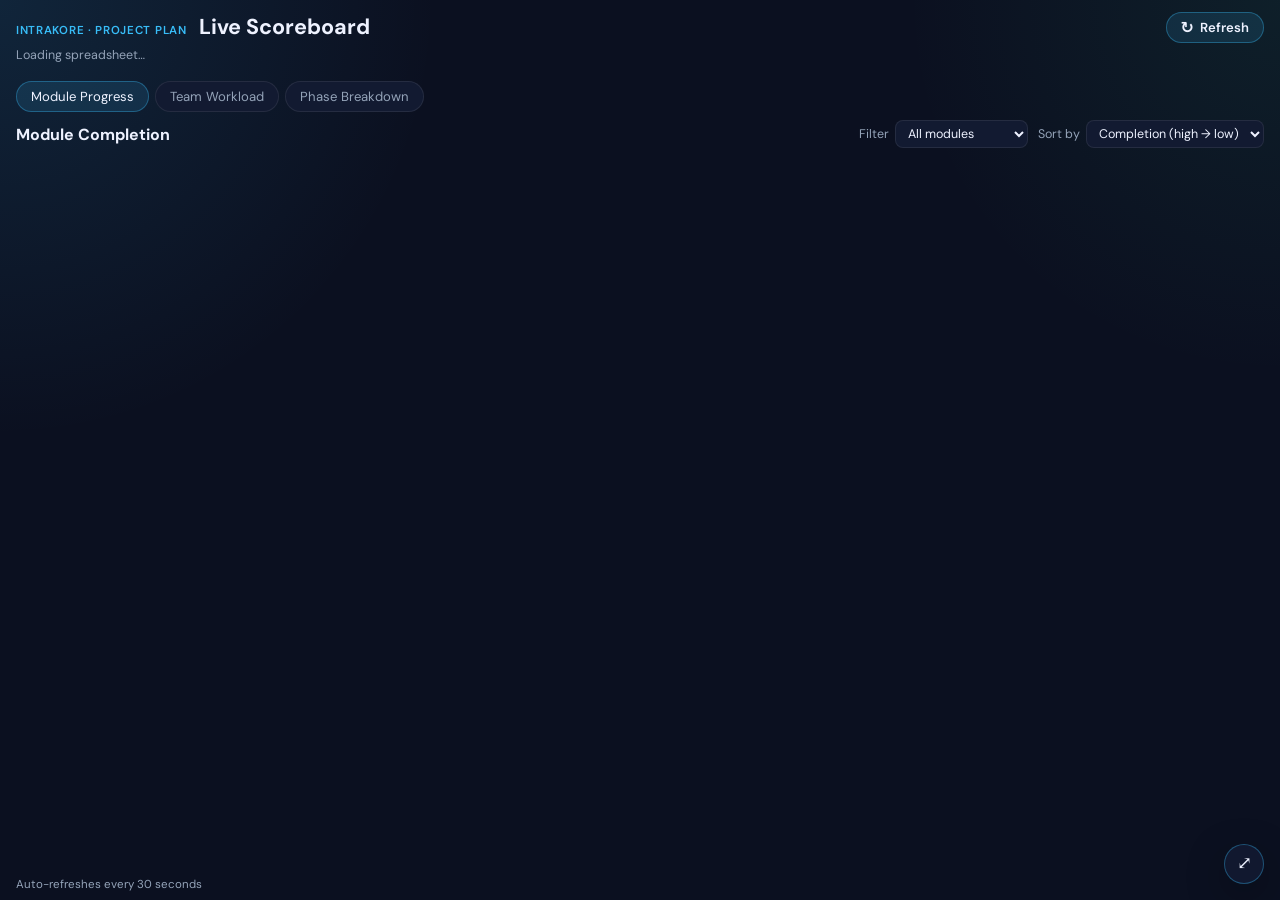
==== templates/index.html @ 29332d28 "Add TV layout tweaks and page resize control (75-175%). TV screens use 5-column grid with larger rea" ====
<!DOCTYPE html>
<html lang="en">
<head>
  <meta charset="UTF-8">
  <meta name="viewport" content="width=device-width, initial-scale=1.0">
  <title>Intrakore Project Scoreboard</title>
  <link rel="stylesheet" href="/static/style.css">
  <link rel="preconnect" href="https://fonts.googleapis.com">
  <link rel="preconnect" href="https://fonts.gstatic.com" crossorigin>
  <link href="https://fonts.googleapis.com/css2?family=DM+Sans:wght@400;500;600;700&family=JetBrains+Mono:wght@500;600&display=swap" rel="stylesheet">
</head>
<body>
  <div class="scale-viewport">
  <div class="page">
    <header class="hero">
      <div class="hero-top">
        <div class="hero-text">
          <p class="eyebrow">Intrakore · Project Plan</p>
          <h1>Live Scoreboard</h1>
        </div>
        <button class="refresh-btn" id="refresh-btn" type="button" aria-label="Refresh scoreboard">
          <span class="refresh-icon" id="refresh-icon">↻</span>
          Refresh
        </button>
      </div>
      <p class="subtitle" id="source-file">Loading spreadsheet…</p>
      <div class="hero-stats" id="hero-stats"></div>
    </header>

    <nav class="tabs">
      <button class="tab active" data-tab="modules">Module Progress</button>
      <button class="tab" data-tab="team">Team Workload</button>
      <button class="tab" data-tab="phases">Phase Breakdown</button>
    </nav>

    <main>
      <section class="panel active" id="panel-modules">
        <div class="panel-header panel-header-row">
          <h2>Module Completion</h2>
          <div class="panel-controls">
            <div class="sort-controls">
              <label for="module-filter">Filter</label>
              <select id="module-filter">
                <option value="all">All modules</option>
                <option value="priority">Priority (P1 &amp; P2)</option>
                <option value="completed">Completed</option>
                <option value="pending">Pending</option>
                <option value="ongoing">Ongoing</option>
                <option value="not-started">Not started</option>
              </select>
            </div>
            <div class="sort-controls">
              <label for="module-sort">Sort by</label>
              <select id="module-sort">
                <option value="completion">Completion (high → low)</option>
                <option value="priority">Priority (P1 → P2)</option>
                <option value="name">Name (A → Z)</option>
              </select>
            </div>
          </div>
        </div>
        <div class="module-grid" id="module-grid"></div>
      </section>

      <section class="panel" id="panel-team">
        <div class="panel-header">
          <h2>Team Allocation & Progress</h2>
          <p>Hours assigned and completion rate by team member</p>
        </div>
        <div class="team-summary" id="team-summary"></div>
        <div class="table-wrap">
          <table id="team-table">
            <thead></thead>
            <tbody></tbody>
          </table>
        </div>
      </section>

      <section class="panel" id="panel-phases">
        <div class="panel-header">
          <h2>Phase Totals & Progress</h2>
          <p>Work distribution and completion by delivery phase</p>
        </div>
        <div class="phase-cards" id="phase-cards"></div>
      </section>
    </main>

    <footer>
      <span id="updated-at">Auto-refreshes every 30 seconds</span>
    </footer>
  </div>
  </div>

  <div class="scale-control" id="scale-control">
    <button class="scale-toggle" id="scale-toggle" type="button" aria-label="Resize page" title="Resize page">
      <span aria-hidden="true">⤢</span>
    </button>
    <div class="scale-panel hidden" id="scale-panel">
      <label for="page-scale">Page size</label>
      <input type="range" id="page-scale" min="75" max="175" value="100" step="5">
      <span class="scale-value" id="scale-value">100%</span>
      <button class="scale-reset" id="scale-reset" type="button">Reset</button>
    </div>
  </div>

  <div class="modal-backdrop hidden" id="module-modal" aria-hidden="true">
    <div class="modal-dialog" role="dialog" aria-modal="true" aria-labelledby="modal-title">
      <button class="modal-close" id="modal-close" type="button" aria-label="Close">×</button>
      <div class="modal-header">
        <div>
          <p class="modal-eyebrow" id="modal-priority"></p>
          <h2 id="modal-title"></h2>
        </div>
        <div class="modal-summary">
          <span class="modal-summary-value" id="modal-pct"></span>
          <span class="modal-summary-label">Overall completion</span>
        </div>
      </div>
      <div class="modal-meta" id="modal-meta"></div>
      <div class="stage-grid" id="stage-grid"></div>
    </div>
  </div>

  <script>
    let scoreboardData = null;
    let moduleSort = "completion";
    let moduleFilter = "all";

    const pct = (value) => value == null ? "—" : `${Math.round(value * 100)}%`;
    const num = (value) => value == null ? "—" : Math.round(value).toLocaleString();

    const barClass = (value) => {
      if (value == null) return "bar-none";
      if (value >= 1) return "bar-complete";
      if (value >= 0.7) return "bar-high";
      if (value >= 0.4) return "bar-mid";
      if (value > 0) return "bar-low";
      return "bar-none";
    };

    const isCompleted = (mod) => mod.status === "completed" || (mod.pct_completed ?? 0) >= 1;

    function moduleMatchesFilter(mod) {
      const status = mod.status || "ongoing";
      if (moduleFilter === "all") return true;
      if (moduleFilter === "priority") return mod.priority === 1 || mod.priority === 2;
      if (moduleFilter === "completed") return isCompleted(mod);
      if (moduleFilter === "pending") return status === "ongoing" || status === "not-started";
      if (moduleFilter === "ongoing") return status === "ongoing";
      if (moduleFilter === "not-started") return status === "not-started";
      return true;
    }

    function filterModules(modules) {
      return modules.filter(moduleMatchesFilter);
    }

    function sortModules(modules) {
      const pinCompleted = moduleFilter === "all";
      const completed = pinCompleted ? modules.filter(isCompleted) : [];
      const rest = pinCompleted ? modules.filter((mod) => !isCompleted(mod)) : [...modules];
      if (moduleSort === "priority") {
        rest.sort((a, b) => {
          const pri = (a.priority ?? 99) - (b.priority ?? 99);
          if (pri !== 0) return pri;
          return (b.pct_completed ?? 0) - (a.pct_completed ?? 0);
        });
      } else if (moduleSort === "name") {
        rest.sort((a, b) => a.module.localeCompare(b.module));
      } else {
        rest.sort((a, b) => (b.pct_completed ?? 0) - (a.pct_completed ?? 0));
      }
      completed.sort((a, b) => (b.pct_completed ?? 0) - (a.pct_completed ?? 0));
      return [...completed, ...rest];
    }

    function renderHero(data) {
      const summary = data.summary || {};
      const source = data.source_url
        ? `<a href="${data.source_url}" target="_blank" rel="noopener">${data.source_file} · ${data.source_sheet || "Scorecard"}</a>`
        : `${data.source_file} · ${data.source_sheet || "Scorecard"}`;
      document.getElementById("source-file").innerHTML = source;
      const completedCount = data.modules.filter(isCompleted).length;
      const ongoingCount = data.modules.filter((mod) => mod.status === "ongoing").length;
      document.getElementById("hero-stats").innerHTML = `
        <article class="stat-card stat-primary">
          <span class="stat-label">Overall</span>
          <span class="stat-value">${pct(summary.pct_completed)}</span>
          <span class="stat-detail">${num(summary.completed_items)} / ${num(summary.total_items)} items</span>
        </article>
        <article class="stat-card stat-complete">
          <span class="stat-label">Completed</span>
          <span class="stat-value">${completedCount}</span>
          <span class="stat-detail">of ${data.modules.length} modules</span>
        </article>
        <article class="stat-card stat-ongoing">
          <span class="stat-label">Ongoing</span>
          <span class="stat-value">${ongoingCount}</span>
          <span class="stat-detail">in progress</span>
        </article>
        <article class="stat-card">
          <span class="stat-label">Team</span>
          <span class="stat-value">${data.team_members.length}</span>
          <span class="stat-detail">members</span>
        </article>
      `;
    }

    function renderModules(data) {
      const grid = document.getElementById("module-grid");
      const modules = sortModules(filterModules(data.modules));
      const labels = data.phase_labels || {};

      if (!modules.length) {
        grid.innerHTML = `<p class="empty-state">No modules match this filter.</p>`;
        return;
      }

      grid.innerHTML = modules.map((mod) => {
        const completed = mod.pct_completed ?? 0;
        const done = isCompleted(mod);
        const cardClass = done ? "module-card module-card-complete" : "module-card";
        const badge = done
          ? `<span class="priority-badge complete-badge">Complete</span>`
          : `<span class="priority-badge">Priority ${mod.priority ?? "?"}</span>`;
        return `
          <button class="${cardClass}" type="button" data-module="${mod.module.replace(/"/g, "&quot;")}">
            <div class="module-card-top">
              <h3>${mod.module}</h3>
              ${badge}
            </div>
            <div class="module-completion">
              <span class="module-pct">${pct(completed)}</span>
              <span class="module-pct-label">complete</span>
            </div>
            <div class="progress-row module-progress">
              <div class="progress-track">
                <div class="progress-fill ${barClass(completed)}" style="width:${Math.max(completed * 100, completed > 0 ? 2 : 0)}%"></div>
              </div>
            </div>
            <div class="module-meta">
              <span>${num(mod.completed_items)} / ${num(mod.total_items)} items</span>
              <span class="module-hint">View stages →</span>
            </div>
          </button>
        `;
      }).join("");

      grid.querySelectorAll(".module-card").forEach((card) => {
        card.addEventListener("click", () => {
          const moduleName = card.dataset.module;
          const mod = data.modules.find((item) => item.module === moduleName);
          if (mod) openModuleModal(mod, labels);
        });
      });
    }

    function stageInfo(value) {
      if (value == null || value <= 0) return { status: "empty", label: "Not started" };
      if (value >= 1) return { status: "complete", label: "Complete" };
      return { status: "progress", label: "In progress" };
    }

    function openModuleModal(mod, labels) {
      const modal = document.getElementById("module-modal");
      document.getElementById("modal-priority").textContent = isCompleted(mod)
        ? "Complete"
        : `Priority ${mod.priority ?? "?"}`;
      document.getElementById("modal-title").textContent = mod.module;
      document.getElementById("modal-pct").textContent = pct(mod.pct_completed);
      document.getElementById("modal-meta").innerHTML = `
        <span>${num(mod.completed_items)} / ${num(mod.total_items)} items completed</span>
        <span>Overall weight: ${num(mod.overall)}</span>
      `;

      const phases = scoreboardData?.phases || [];
      document.getElementById("stage-grid").innerHTML = phases.map((phase) => {
        const value = mod.phases?.[phase] ?? 0;
        const info = stageInfo(value);
        const width = Math.max(value * 100, value > 0 ? 3 : 0);
        return `
          <article class="stage-card stage-${info.status}">
            <div class="stage-header">
              <span class="stage-dot" aria-hidden="true"></span>
              <h4>${labels[phase] || phase}</h4>
              <span class="stage-value">${pct(value)}</span>
            </div>
            <div class="stage-meter" aria-label="${labels[phase] || phase}: ${pct(value)}">
              <div class="stage-meter-fill" style="width:${width}%"></div>
            </div>
            <span class="stage-label">${info.label}</span>
          </article>
        `;
      }).join("");

      modal.classList.remove("hidden");
      modal.setAttribute("aria-hidden", "false");
      document.body.classList.add("modal-open");
    }

    function closeModuleModal() {
      const modal = document.getElementById("module-modal");
      modal.classList.add("hidden");
      modal.setAttribute("aria-hidden", "true");
      document.body.classList.remove("modal-open");
    }

    function renderTeam(data) {
      const totals = Object.fromEntries(data.team_members.map((name) => [name, 0]));
      data.team_workload.forEach((row) => {
        data.team_members.forEach((name) => {
          totals[name] += row.hours?.[name] ?? 0;
        });
      });

      const progressTotals = Object.fromEntries(data.team_members.map((name) => [name, []]));
      data.team_progress.forEach((row) => {
        data.team_members.forEach((name) => {
          const value = row.progress?.[name];
          if (value != null) progressTotals[name].push(value);
        });
      });

      document.getElementById("team-summary").innerHTML = data.team_members.map((name) => {
        const avgProgress = progressTotals[name].length
          ? progressTotals[name].reduce((a, b) => a + b, 0) / progressTotals[name].length
          : null;
        return `
          <article class="team-card">
            <h3>${name}</h3>
            <p class="team-hours">${num(totals[name])} hrs allocated</p>
            <div class="progress-row compact">
              <div class="progress-track">
                <div class="progress-fill ${barClass(avgProgress)}" style="width:${Math.max((avgProgress ?? 0) * 100, 2)}%"></div>
              </div>
              <span class="progress-label">${pct(avgProgress)}</span>
            </div>
          </article>
        `;
      }).join("");

      const thead = document.querySelector("#team-table thead");
      const tbody = document.querySelector("#team-table tbody");
      thead.innerHTML = `
        <tr>
          <th>Module</th>
          <th>Pri</th>
          ${data.team_members.map((name) => `<th>${name}</th>`).join("")}
        </tr>
      `;

      tbody.innerHTML = data.team_workload.map((row) => {
        const progressRow = data.team_progress.find((item) => item.module === row.module) || {};
        return `
          <tr>
            <td>${row.module}</td>
            <td>P${row.priority ?? "?"}</td>
            ${data.team_members.map((name) => {
              const hours = row.hours?.[name];
              const progress = progressRow.progress?.[name];
              if (hours == null && progress == null) return `<td class="empty">—</td>`;
              return `
                <td>
                  <div class="cell-hours">${hours != null ? `${num(hours)}h` : ""}</div>
                  ${progress != null ? `<div class="cell-progress">${pct(progress)}</div>` : ""}
                </td>
              `;
            }).join("")}
          </tr>
        `;
      }).join("");
    }

    function renderPhases(data) {
      const cards = document.getElementById("phase-cards");
      cards.innerHTML = data.phase_totals.map((phaseRow) => {
        const progressRow = data.phase_progress.find((item) => item.phase === phaseRow.phase) || {};
        const teamBars = data.team_members.map((name) => {
          const total = phaseRow.totals?.[name];
          const progress = progressRow.progress?.[name];
          return `
            <div class="phase-team-row">
              <span class="phase-team-name">${name}</span>
              <span class="phase-team-total">${total != null ? `${num(total)} items` : "—"}</span>
              <div class="progress-row compact">
                <div class="progress-track">
                  <div class="progress-fill ${barClass(progress)}" style="width:${Math.max((progress ?? 0) * 100, 2)}%"></div>
                </div>
                <span class="progress-label">${pct(progress)}</span>
              </div>
            </div>
          `;
        }).join("");

        return `
          <article class="phase-card">
            <div class="phase-card-header">
              <h3>${phaseRow.phase}</h3>
              <span class="phase-overall">${num(phaseRow.overall)} total</span>
            </div>
            <div class="phase-team-list">${teamBars}</div>
          </article>
        `;
      }).join("");
    }

    async function loadScoreboard(forceRefresh = false) {
      const refreshBtn = document.getElementById("refresh-btn");
      const refreshIcon = document.getElementById("refresh-icon");
      refreshBtn.disabled = true;
      refreshIcon.classList.add("spinning");

      try {
        const url = forceRefresh ? "/api/scoreboard?refresh=1" : "/api/scoreboard";
        const response = await fetch(url);
        const data = await response.json();
        if (!response.ok) {
          document.querySelector(".subtitle").textContent = data.error || "Failed to load spreadsheet";
          return;
        }

        scoreboardData = data;
        renderHero(data);
        renderModules(data);
        renderTeam(data);
        renderPhases(data);
        document.getElementById("updated-at").textContent =
          `Last updated ${new Date().toLocaleTimeString()} · auto-refreshes every 30s`;
      } finally {
        refreshBtn.disabled = false;
        refreshIcon.classList.remove("spinning");
      }
    }

    document.querySelectorAll(".tab").forEach((button) => {
      button.addEventListener("click", () => {
        document.querySelectorAll(".tab").forEach((tab) => tab.classList.remove("active"));
        document.querySelectorAll(".panel").forEach((panel) => panel.classList.remove("active"));
        button.classList.add("active");
        document.getElementById(`panel-${button.dataset.tab}`).classList.add("active");
      });
    });

    document.getElementById("refresh-btn").addEventListener("click", () => loadScoreboard(true));
    document.getElementById("modal-close").addEventListener("click", closeModuleModal);
    document.getElementById("module-modal").addEventListener("click", (event) => {
      if (event.target.id === "module-modal") closeModuleModal();
    });
    document.addEventListener("keydown", (event) => {
      if (event.key === "Escape") closeModuleModal();
    });

    document.getElementById("module-sort").addEventListener("change", (event) => {
      moduleSort = event.target.value;
      if (scoreboardData) renderModules(scoreboardData);
    });

    document.getElementById("module-filter").addEventListener("change", (event) => {
      moduleFilter = event.target.value;
      if (scoreboardData) renderModules(scoreboardData);
    });

    loadScoreboard();
    setInterval(() => loadScoreboard(false), 30000);

    const SCALE_KEY = "scoreboard-page-scale";
    const scaleInput = document.getElementById("page-scale");
    const scaleValue = document.getElementById("scale-value");
    const scalePanel = document.getElementById("scale-panel");
    const scaleToggle = document.getElementById("scale-toggle");

    function applyPageScale(percent) {
      const clamped = Math.min(175, Math.max(75, percent));
      const scale = clamped / 100;
      document.documentElement.style.setProperty("--page-scale", scale);
      scaleInput.value = String(clamped);
      scaleValue.textContent = `${clamped}%`;
      document.body.classList.toggle("page-zoomed", clamped > 100);
      localStorage.setItem(SCALE_KEY, String(clamped));
    }

    const savedScale = Number(localStorage.getItem(SCALE_KEY));
    applyPageScale(Number.isFinite(savedScale) && savedScale > 0 ? savedScale : 100);

    scaleInput.addEventListener("input", (event) => {
      applyPageScale(Number(event.target.value));
    });

    document.getElementById("scale-reset").addEventListener("click", () => {
      applyPageScale(100);
    });

    scaleToggle.addEventListener("click", () => {
      scalePanel.classList.toggle("hidden");
    });

    document.addEventListener("click", (event) => {
      if (!event.target.closest("#scale-control")) {
        scalePanel.classList.add("hidden");
      }
    });
  </script>
</body>
</html>
---- static/style.css ----
:root {
  --bg: #0b1020;
  --bg-elevated: #121a31;
  --bg-soft: #18223f;
  --border: rgba(255, 255, 255, 0.08);
  --text: #eef2ff;
  --text-muted: #94a3b8;
  --accent: #38bdf8;
  --accent-strong: #0ea5e9;
  --success: #34d399;
  --warning: #fbbf24;
  --danger: #f87171;
  --shadow: 0 12px 40px rgba(0, 0, 0, 0.3);
  --page-scale: 1;
}

* {
  box-sizing: border-box;
}

html,
body {
  height: 100%;
  overflow: hidden;
}

body {
  margin: 0;
  font-family: "DM Sans", system-ui, sans-serif;
  color: var(--text);
  background:
    radial-gradient(circle at top left, rgba(56, 189, 248, 0.12), transparent 28%),
    radial-gradient(circle at top right, rgba(52, 211, 153, 0.08), transparent 24%),
    var(--bg);
}

body.modal-open {
  overflow: hidden;
}

body.page-zoomed {
  overflow: auto;
}

.scale-viewport {
  width: 100%;
  min-height: 100%;
  display: flex;
  justify-content: center;
}

.page {
  display: flex;
  flex-direction: column;
  height: 100vh;
  width: 100%;
  max-width: 1600px;
  margin: 0 auto;
  padding: 12px 16px 8px;
  overflow: hidden;
  zoom: var(--page-scale);
}

/* ── Hero ── */

.hero {
  flex-shrink: 0;
  margin-bottom: 10px;
}

.hero-top {
  display: flex;
  align-items: center;
  justify-content: space-between;
  gap: 12px;
}

.hero-text {
  display: flex;
  align-items: baseline;
  gap: 12px;
  min-width: 0;
}

.eyebrow {
  margin: 0;
  color: var(--accent);
  font-size: 0.72rem;
  font-weight: 600;
  letter-spacing: 0.06em;
  text-transform: uppercase;
  white-space: nowrap;
}

h1 {
  margin: 0;
  font-size: 1.35rem;
  line-height: 1.2;
  white-space: nowrap;
}

.subtitle {
  margin: 4px 0 8px;
  color: var(--text-muted);
  font-size: 0.78rem;
  white-space: nowrap;
  overflow: hidden;
  text-overflow: ellipsis;
}

.subtitle a {
  color: var(--accent);
  text-decoration: none;
}

.subtitle a:hover {
  text-decoration: underline;
}

.refresh-btn {
  flex-shrink: 0;
  display: inline-flex;
  align-items: center;
  gap: 6px;
  padding: 6px 14px;
  border-radius: 999px;
  border: 1px solid rgba(56, 189, 248, 0.35);
  background: rgba(56, 189, 248, 0.12);
  color: var(--text);
  font: inherit;
  font-size: 0.82rem;
  font-weight: 600;
  cursor: pointer;
  transition: 0.2s ease;
}

.refresh-btn:hover:not(:disabled) {
  background: rgba(56, 189, 248, 0.2);
}

.refresh-btn:disabled {
  opacity: 0.6;
  cursor: wait;
}

.refresh-icon {
  display: inline-block;
  font-size: 1rem;
  line-height: 1;
}

.refresh-icon.spinning {
  animation: spin 0.8s linear infinite;
}

@keyframes spin {
  to { transform: rotate(360deg); }
}

/* ── Page scale control ── */

.scale-control {
  position: fixed;
  right: 16px;
  bottom: 16px;
  z-index: 50;
  display: flex;
  flex-direction: column;
  align-items: flex-end;
  gap: 8px;
}

.scale-toggle {
  width: 40px;
  height: 40px;
  border-radius: 999px;
  border: 1px solid rgba(56, 189, 248, 0.35);
  background: rgba(18, 26, 49, 0.95);
  color: var(--text);
  font-size: 1.1rem;
  line-height: 1;
  cursor: pointer;
  box-shadow: var(--shadow);
  transition: 0.2s ease;
}

.scale-toggle:hover {
  background: rgba(56, 189, 248, 0.18);
}

.scale-panel {
  display: flex;
  align-items: center;
  gap: 10px;
  padding: 10px 14px;
  border-radius: 14px;
  border: 1px solid var(--border);
  background: rgba(18, 26, 49, 0.96);
  box-shadow: var(--shadow);
  color: var(--text);
  font-size: 0.82rem;
  white-space: nowrap;
}

.scale-panel.hidden {
  display: none;
}

.scale-panel label {
  color: var(--text-muted);
}

.scale-panel input[type="range"] {
  width: 120px;
  accent-color: var(--accent);
}

.scale-value {
  min-width: 3em;
  font-family: "JetBrains Mono", monospace;
  font-size: 0.8rem;
}

.scale-reset {
  padding: 4px 10px;
  border-radius: 8px;
  border: 1px solid var(--border);
  background: rgba(255, 255, 255, 0.05);
  color: var(--text);
  font: inherit;
  font-size: 0.75rem;
  cursor: pointer;
}

.scale-reset:hover {
  background: rgba(255, 255, 255, 0.1);
}

.hero-stats {
  display: grid;
  grid-template-columns: repeat(4, minmax(0, 1fr));
  gap: 8px;
}

.stat-card,
.team-card,
.phase-card {
  background: linear-gradient(180deg, rgba(255, 255, 255, 0.03), rgba(255, 255, 255, 0.01));
  border: 1px solid var(--border);
  border-radius: 12px;
  box-shadow: var(--shadow);
}

.stat-card {
  display: grid;
  grid-template-columns: 1fr auto;
  grid-template-rows: auto auto;
  align-items: center;
  gap: 1px 10px;
  padding: 8px 12px;
}

.stat-primary {
  background: linear-gradient(160deg, rgba(14, 165, 233, 0.18), rgba(14, 165, 233, 0.04));
  border-color: rgba(56, 189, 248, 0.25);
}

.stat-complete {
  background: linear-gradient(160deg, rgba(34, 197, 94, 0.16), rgba(34, 197, 94, 0.04));
  border-color: rgba(34, 197, 94, 0.3);
}

.stat-complete .stat-value {
  color: #86efac;
}

.stat-ongoing {
  background: linear-gradient(160deg, rgba(251, 191, 36, 0.12), rgba(251, 191, 36, 0.03));
  border-color: rgba(251, 191, 36, 0.22);
}

.stat-ongoing .stat-value {
  color: var(--warning);
}

.stat-label {
  grid-column: 1;
  color: var(--text-muted);
  font-size: 0.72rem;
  white-space: nowrap;
}

.stat-value {
  grid-column: 2;
  grid-row: 1 / 3;
  font-family: "JetBrains Mono", monospace;
  font-size: 1.35rem;
  font-weight: 600;
  line-height: 1;
  white-space: nowrap;
}

.stat-detail {
  grid-column: 1;
  color: var(--text-muted);
  font-size: 0.68rem;
  white-space: nowrap;
}

/* ── Tabs ── */

.tabs {
  display: flex;
  gap: 6px;
  flex-shrink: 0;
  margin-bottom: 8px;
}

.tab {
  border: 1px solid var(--border);
  background: var(--bg-elevated);
  color: var(--text-muted);
  padding: 6px 14px;
  border-radius: 999px;
  cursor: pointer;
  font: inherit;
  font-size: 0.82rem;
  transition: 0.2s ease;
}

.tab.active,
.tab:hover {
  color: var(--text);
  border-color: rgba(56, 189, 248, 0.35);
  background: rgba(56, 189, 248, 0.12);
}

/* ── Main panels ── */

main {
  flex: 1;
  min-height: 0;
  display: flex;
  flex-direction: column;
  overflow: hidden;
}

.panel {
  display: none;
}

.panel.active {
  display: flex;
  flex-direction: column;
  flex: 1;
  min-height: 0;
  overflow: hidden;
}

.panel-header {
  margin-bottom: 8px;
}

.panel-header-row {
  display: flex;
  justify-content: space-between;
  align-items: center;
  gap: 12px;
  flex-shrink: 0;
}

.panel-header h2 {
  margin: 0;
  font-size: 1rem;
  white-space: nowrap;
}

.panel-header p {
  margin: 0;
  color: var(--text-muted);
}

.panel-controls {
  display: flex;
  flex-wrap: nowrap;
  gap: 10px;
  align-items: center;
}

.sort-controls {
  display: flex;
  align-items: center;
  gap: 6px;
  color: var(--text-muted);
  font-size: 0.78rem;
  white-space: nowrap;
}

.sort-controls select {
  padding: 4px 8px;
  border-radius: 8px;
  border: 1px solid var(--border);
  background: var(--bg-elevated);
  color: var(--text);
  font: inherit;
  font-size: 0.78rem;
}

/* ── Module grid ── */

.module-grid {
  flex: 1;
  min-height: 0;
  display: grid;
  grid-template-columns: repeat(6, minmax(0, 1fr));
  grid-auto-rows: auto;
  align-content: start;
  align-items: start;
  gap: 8px;
  overflow: hidden;
}

.empty-state {
  grid-column: 1 / -1;
  margin: 0;
  padding: 20px;
  border: 1px dashed var(--border);
  border-radius: 12px;
  color: var(--text-muted);
  text-align: center;
}

.module-card {
  width: 100%;
  height: auto;
  align-self: start;
  text-align: left;
  padding: 10px 12px;
  border: 1px solid var(--border);
  border-radius: 16px;
  background: linear-gradient(180deg, rgba(255, 255, 255, 0.03), rgba(255, 255, 255, 0.01));
  box-shadow: var(--shadow);
  color: inherit;
  cursor: pointer;
  display: flex;
  flex-direction: column;
  justify-content: flex-start;
  gap: 6px;
  transition: transform 0.18s ease, border-color 0.18s ease, background 0.18s ease;
}

.module-card:hover {
  transform: translateY(-2px);
  border-color: rgba(56, 189, 248, 0.35);
  background: rgba(56, 189, 248, 0.06);
}

.module-card-complete {
  border: 2px solid rgba(34, 197, 94, 0.75);
  background: linear-gradient(180deg, rgba(34, 197, 94, 0.08), rgba(34, 197, 94, 0.02));
  box-shadow: 0 0 0 1px rgba(34, 197, 94, 0.15), var(--shadow);
}

.module-card-complete:hover {
  border-color: rgba(34, 197, 94, 0.95);
  background: linear-gradient(180deg, rgba(34, 197, 94, 0.12), rgba(34, 197, 94, 0.04));
}

.complete-badge {
  background: rgba(34, 197, 94, 0.18);
  color: #86efac;
}

.module-card-top {
  display: flex;
  align-items: flex-start;
  justify-content: space-between;
  gap: 6px;
  min-width: 0;
}

.module-card-top h3 {
  margin: 0;
  font-size: clamp(0.78rem, 1.1vw, 0.92rem);
  line-height: 1.2;
  overflow: hidden;
  display: -webkit-box;
  -webkit-line-clamp: 2;
  -webkit-box-orient: vertical;
  min-width: 0;
  flex: 1;
}

.priority-badge {
  flex-shrink: 0;
  padding: 3px 7px;
  border-radius: 999px;
  background: rgba(255, 255, 255, 0.06);
  color: var(--text-muted);
  font-size: 0.68rem;
  font-family: "JetBrains Mono", monospace;
  white-space: nowrap;
}

.module-completion {
  display: flex;
  align-items: baseline;
  flex-wrap: wrap;
  gap: 4px 6px;
  min-width: 0;
}

.module-pct {
  font-family: "JetBrains Mono", monospace;
  font-size: clamp(1.1rem, 1.8vw, 1.35rem);
  font-weight: 600;
  line-height: 1;
  flex-shrink: 0;
}

.module-pct-label {
  color: var(--text-muted);
  font-size: 0.72rem;
  flex-shrink: 0;
}

.progress-row.module-progress {
  display: block;
}

.progress-row {
  display: grid;
  grid-template-columns: 1fr auto;
  gap: 10px;
  align-items: center;
}

.progress-row.compact {
  grid-template-columns: 1fr 52px;
}

.progress-track {
  width: 100%;
  height: 8px;
  border-radius: 999px;
  background: rgba(255, 255, 255, 0.06);
  overflow: hidden;
}

.progress-fill {
  height: 100%;
  border-radius: inherit;
  transition: width 0.4s ease;
}

.bar-complete { background: linear-gradient(90deg, #047857, #10b981); }
.bar-high { background: linear-gradient(90deg, #059669, var(--success)); }
.bar-mid { background: linear-gradient(90deg, #d97706, var(--warning)); }
.bar-low { background: linear-gradient(90deg, #dc2626, var(--danger)); }
.bar-none { background: rgba(148, 163, 184, 0.35); }

.progress-label {
  font-family: "JetBrains Mono", monospace;
  font-size: 0.85rem;
  color: var(--text-muted);
}

.module-meta {
  display: flex;
  justify-content: space-between;
  align-items: center;
  gap: 6px;
  min-width: 0;
  color: var(--text-muted);
  font-size: clamp(0.62rem, 0.9vw, 0.72rem);
}

.module-meta > span:first-child {
  min-width: 0;
  overflow: hidden;
  text-overflow: ellipsis;
  white-space: nowrap;
}

.module-hint {
  color: var(--accent);
  white-space: nowrap;
  flex-shrink: 0;
  font-size: 0.68rem;
}

/* ── Modal ── */

.modal-backdrop {
  position: fixed;
  inset: 0;
  z-index: 100;
  display: grid;
  place-items: center;
  padding: 24px;
  background: rgba(3, 7, 18, 0.78);
  backdrop-filter: blur(8px);
}

.modal-backdrop.hidden {
  display: none;
}

.modal-dialog {
  position: relative;
  width: min(960px, 100%);
  max-height: min(85vh, 720px);
  overflow: auto;
  padding: 28px 32px 32px;
  border-radius: 24px;
  border: 1px solid rgba(56, 189, 248, 0.2);
  background:
    linear-gradient(160deg, rgba(14, 165, 233, 0.08), rgba(255, 255, 255, 0.02)),
    var(--bg-elevated);
  box-shadow: 0 30px 80px rgba(0, 0, 0, 0.45);
}

.modal-close {
  position: absolute;
  top: 16px;
  right: 16px;
  width: 36px;
  height: 36px;
  border: 1px solid var(--border);
  border-radius: 999px;
  background: rgba(255, 255, 255, 0.04);
  color: var(--text);
  font-size: 1.4rem;
  line-height: 1;
  cursor: pointer;
}

.modal-header {
  display: flex;
  justify-content: space-between;
  align-items: flex-start;
  gap: 24px;
  padding-right: 48px;
  margin-bottom: 12px;
}

.modal-eyebrow {
  margin: 0 0 6px;
  color: var(--accent);
  font-size: 0.82rem;
  font-weight: 600;
  letter-spacing: 0.06em;
  text-transform: uppercase;
}

.modal-header h2 {
  margin: 0;
  font-size: 1.8rem;
}

.modal-summary {
  text-align: right;
}

.modal-summary-value {
  display: block;
  font-family: "JetBrains Mono", monospace;
  font-size: 2.4rem;
  font-weight: 600;
}

.modal-summary-label {
  color: var(--text-muted);
  font-size: 0.85rem;
}

.modal-meta {
  display: flex;
  flex-wrap: wrap;
  gap: 16px;
  margin-bottom: 22px;
  color: var(--text-muted);
  font-size: 0.9rem;
}

.stage-grid {
  display: grid;
  grid-template-columns: repeat(5, minmax(0, 1fr));
  gap: 14px;
}

.stage-card {
  display: flex;
  flex-direction: column;
  gap: 10px;
  padding: 16px;
  border-radius: 16px;
  border: 1px solid var(--border);
  background: rgba(255, 255, 255, 0.025);
  transition: border-color 0.2s ease, background 0.2s ease;
}

.stage-card.stage-complete {
  border-color: rgba(52, 211, 153, 0.22);
  background: linear-gradient(180deg, rgba(52, 211, 153, 0.08), rgba(255, 255, 255, 0.02));
}

.stage-card.stage-progress {
  border-color: rgba(251, 191, 36, 0.2);
  background: linear-gradient(180deg, rgba(251, 191, 36, 0.06), rgba(255, 255, 255, 0.02));
}

.stage-card.stage-empty {
  border-color: rgba(148, 163, 184, 0.12);
  opacity: 0.85;
}

.stage-header {
  display: grid;
  grid-template-columns: auto 1fr auto;
  align-items: center;
  gap: 8px;
}

.stage-dot {
  width: 8px;
  height: 8px;
  border-radius: 50%;
  flex-shrink: 0;
}

.stage-complete .stage-dot {
  background: var(--success);
  box-shadow: 0 0 8px rgba(52, 211, 153, 0.6);
}

.stage-progress .stage-dot {
  background: var(--warning);
  box-shadow: 0 0 8px rgba(251, 191, 36, 0.5);
}

.stage-empty .stage-dot {
  background: rgba(148, 163, 184, 0.45);
}

.stage-header h4 {
  margin: 0;
  font-size: 0.86rem;
  font-weight: 600;
  line-height: 1.25;
}

.stage-value {
  font-family: "JetBrains Mono", monospace;
  font-size: 0.92rem;
  font-weight: 600;
  color: var(--text);
}

.stage-empty .stage-value {
  color: var(--text-muted);
}

.stage-meter {
  position: relative;
  height: 10px;
  border-radius: 999px;
  background: rgba(0, 0, 0, 0.25);
  box-shadow: inset 0 1px 3px rgba(0, 0, 0, 0.35);
  overflow: hidden;
}

.stage-meter-fill {
  height: 100%;
  border-radius: inherit;
  transition: width 0.45s cubic-bezier(0.4, 0, 0.2, 1);
  min-width: 0;
}

.stage-complete .stage-meter-fill {
  background: linear-gradient(90deg, #059669 0%, #34d399 100%);
  box-shadow: 0 0 14px rgba(52, 211, 153, 0.35);
}

.stage-progress .stage-meter-fill {
  background: linear-gradient(90deg, #c2410c 0%, #fbbf24 100%);
  box-shadow: 0 0 10px rgba(251, 191, 36, 0.25);
}

.stage-empty .stage-meter-fill {
  background: transparent;
}

.stage-label {
  font-size: 0.72rem;
  font-weight: 600;
  letter-spacing: 0.04em;
  text-transform: uppercase;
  color: var(--text-muted);
}

.stage-complete .stage-label {
  color: rgba(52, 211, 153, 0.9);
}

.stage-progress .stage-label {
  color: rgba(251, 191, 36, 0.9);
}

/* ── Team & Phase tabs (scrollable) ── */

#panel-team.active,
#panel-phases.active {
  overflow: auto;
}

.team-summary {
  display: grid;
  grid-template-columns: repeat(auto-fit, minmax(180px, 1fr));
  gap: 14px;
  margin-bottom: 20px;
}

.team-card {
  padding: 16px;
}

.team-card h3 {
  margin: 0 0 6px;
}

.team-hours {
  margin: 0 0 12px;
  color: var(--text-muted);
  font-size: 0.9rem;
}

.table-wrap {
  overflow: auto;
  border: 1px solid var(--border);
  border-radius: 18px;
  background: var(--bg-elevated);
}

table {
  width: 100%;
  border-collapse: collapse;
  min-width: 900px;
}

th,
td {
  padding: 12px 14px;
  border-bottom: 1px solid var(--border);
  text-align: left;
  vertical-align: top;
}

th {
  position: sticky;
  top: 0;
  background: var(--bg-soft);
  color: var(--text-muted);
  font-size: 0.82rem;
  text-transform: uppercase;
  letter-spacing: 0.04em;
}

td.empty {
  color: rgba(148, 163, 184, 0.5);
}

.cell-hours {
  font-family: "JetBrains Mono", monospace;
  font-size: 0.85rem;
}

.cell-progress {
  margin-top: 4px;
  color: var(--accent);
  font-size: 0.78rem;
}

.phase-cards {
  display: grid;
  grid-template-columns: repeat(auto-fill, minmax(340px, 1fr));
  gap: 16px;
}

.phase-card {
  padding: 18px;
}

.phase-card-header {
  display: flex;
  justify-content: space-between;
  gap: 12px;
  align-items: baseline;
  margin-bottom: 14px;
}

.phase-card-header h3 {
  margin: 0;
  font-size: 1rem;
}

.phase-overall {
  color: var(--text-muted);
  font-family: "JetBrains Mono", monospace;
  font-size: 0.82rem;
}

.phase-team-row {
  display: grid;
  grid-template-columns: 90px 90px 1fr;
  gap: 10px;
  align-items: center;
  padding: 8px 0;
  border-top: 1px solid var(--border);
}

.phase-team-name {
  font-weight: 600;
}

.phase-team-total {
  color: var(--text-muted);
  font-size: 0.82rem;
}

footer {
  flex-shrink: 0;
  margin-top: 6px;
  color: var(--text-muted);
  font-size: 0.72rem;
}

/* ── Responsive ── */

/* Large TV / wall displays */
@media (min-width: 1800px) {
  .page {
    max-width: 1920px;
    padding: 14px 24px 10px;
  }

  .eyebrow {
    font-size: 0.95rem;
  }

  h1 {
    font-size: 1.85rem;
  }

  .subtitle {
    font-size: 0.95rem;
    color: var(--text);
  }

  .subtitle a {
    color: #7dd3fc;
  }

  .hero-stats {
    gap: 12px;
  }

  .stat-card {
    padding: 12px 18px;
    border-radius: 14px;
  }

  .stat-label,
  .stat-detail {
    color: var(--text);
    font-size: 0.85rem;
  }

  .stat-value {
    font-size: 1.65rem;
  }

  .stat-complete .stat-value {
    color: #86efac;
  }

  .stat-ongoing .stat-value {
    color: var(--warning);
  }

  .tab {
    padding: 8px 18px;
    font-size: 0.9rem;
  }

  .panel-header h2 {
    font-size: 1.15rem;
  }

  .module-grid {
    grid-template-columns: repeat(5, minmax(0, 1fr));
    gap: 10px;
  }

  .module-card {
    padding: 12px 14px;
    border-radius: 16px;
  }

  .module-card-top h3 {
    font-size: 1rem;
  }

  .module-pct {
    font-size: 1.5rem;
  }

  .module-pct-label,
  .module-meta {
    font-size: 0.8rem;
    color: var(--text);
  }

  .module-hint {
    font-size: 0.75rem;
  }

  .priority-badge {
    font-size: 0.72rem;
    padding: 4px 8px;
  }

  .progress-track {
    height: 9px;
  }

  footer {
    font-size: 0.8rem;
    color: var(--text);
  }

  .scale-control {
    right: 24px;
    bottom: 24px;
  }

  .scale-toggle {
    width: 48px;
    height: 48px;
    font-size: 1.25rem;
  }

  .scale-panel {
    font-size: 0.9rem;
    padding: 12px 16px;
  }

  .scale-panel input[type="range"] {
    width: 160px;
  }
}

@media (max-width: 1400px) {
  .module-grid {
    grid-template-columns: repeat(5, minmax(0, 1fr));
  }
}

@media (max-width: 1100px) {
  .module-grid {
    grid-template-columns: repeat(4, minmax(0, 1fr));
  }

  .hero-stats {
    grid-template-columns: repeat(2, minmax(0, 1fr));
  }
}

@media (max-width: 960px) {
  html,
  body {
    overflow: auto;
  }

  .page {
    height: auto;
    min-height: 100vh;
    overflow: visible;
  }

  .panel.active {
    overflow: visible;
  }

  .module-grid {
    grid-template-columns: repeat(3, minmax(0, 1fr));
    grid-auto-rows: auto;
    overflow: visible;
  }

  .hero-top {
    flex-wrap: wrap;
  }

  .hero-text {
    flex-wrap: wrap;
  }

  .panel-header-row {
    flex-direction: column;
    align-items: stretch;
  }

  .stage-grid {
    grid-template-columns: repeat(2, minmax(0, 1fr));
  }

  .phase-team-row {
    grid-template-columns: 1fr;
  }
}

@media (max-width: 560px) {
  .module-grid {
    grid-template-columns: repeat(2, minmax(0, 1fr));
  }

  .stage-grid {
    grid-template-columns: 1fr;
  }
}
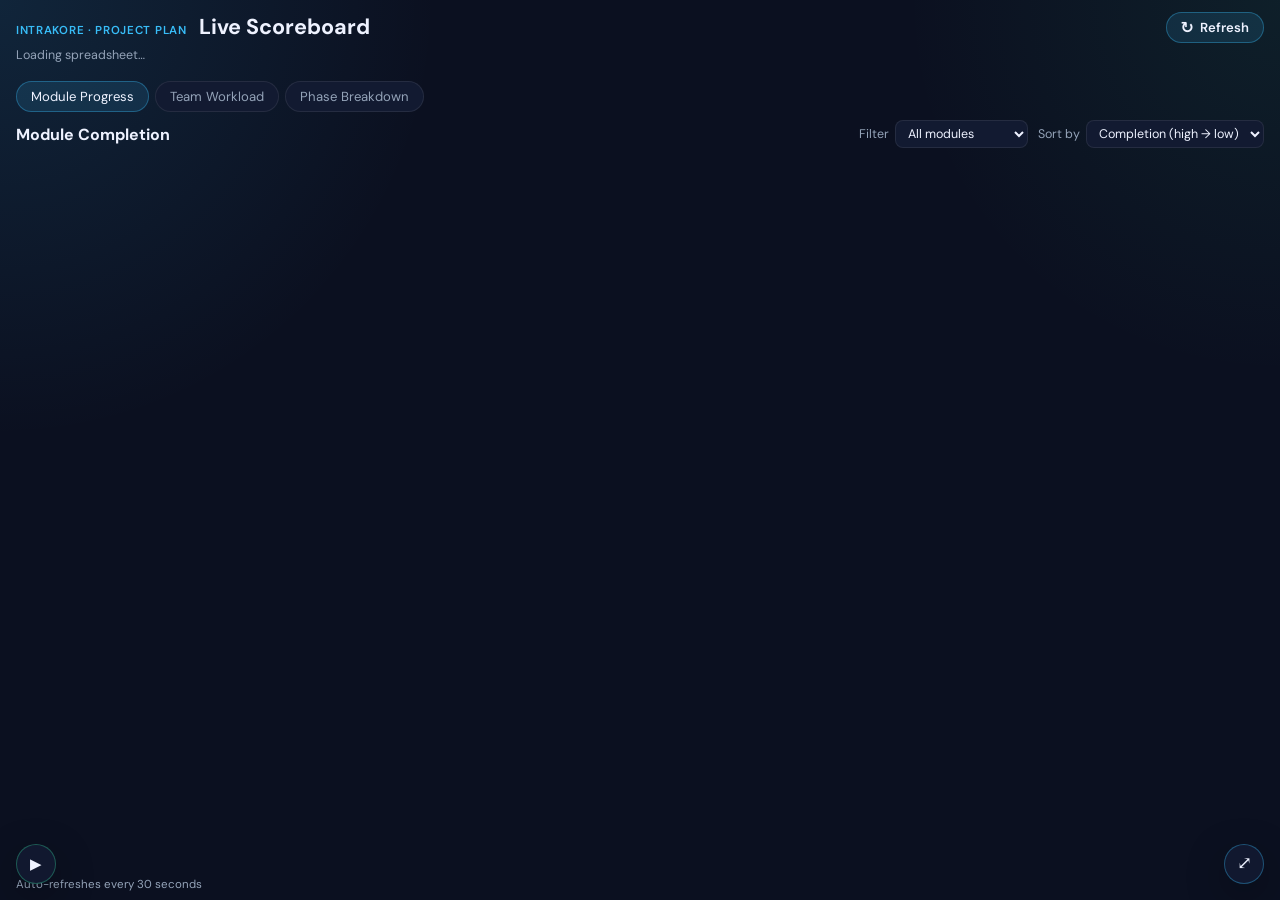
==== commit 21a1f023: "Add configurable slideshow mode for cycling dashboard views on TV displays. Supports page selection," ====
--- a/templates/index.html
+++ b/templates/index.html
@@ -91,6 +91,53 @@
   </div>
   </div>
 
+  <div class="slideshow-control" id="slideshow-control">
+    <button class="slideshow-toggle" id="slideshow-toggle" type="button" aria-label="Slideshow mode" title="Slideshow mode">
+      <span aria-hidden="true">▶</span>
+    </button>
+    <div class="slideshow-panel hidden" id="slideshow-panel">
+      <p class="slideshow-panel-title">Slideshow</p>
+      <fieldset class="slideshow-slides">
+        <legend>Pages to show</legend>
+        <label class="slideshow-option">
+          <input type="checkbox" id="slide-modules" checked>
+          <span>Module Progress</span>
+        </label>
+        <label class="slideshow-filter-row hidden" id="slide-modules-filter-row">
+          <span>Filter</span>
+          <select id="slide-modules-filter">
+            <option value="all">All modules</option>
+            <option value="priority">Priority (P1 &amp; P2)</option>
+            <option value="completed">Completed</option>
+            <option value="pending">Pending</option>
+            <option value="ongoing">Ongoing</option>
+            <option value="not-started">Not started</option>
+          </select>
+        </label>
+        <label class="slideshow-option">
+          <input type="checkbox" id="slide-team">
+          <span>Team Workload</span>
+        </label>
+        <label class="slideshow-option">
+          <input type="checkbox" id="slide-phases">
+          <span>Phase Breakdown</span>
+        </label>
+      </fieldset>
+      <label class="slideshow-duration">
+        <span>Minutes per page</span>
+        <input type="number" id="slide-minutes" min="0.5" max="30" step="0.5" value="2">
+      </label>
+      <div class="slideshow-actions">
+        <button class="slideshow-start" id="slideshow-start" type="button">Start</button>
+        <button class="slideshow-stop hidden" id="slideshow-stop" type="button">Stop</button>
+      </div>
+    </div>
+  </div>
+
+  <div class="slideshow-status hidden" id="slideshow-status" aria-live="polite">
+    <span id="slideshow-status-label">Slideshow</span>
+  </div>
+
   <div class="scale-control" id="scale-control">
     <button class="scale-toggle" id="scale-toggle" type="button" aria-label="Resize page" title="Resize page">
       <span aria-hidden="true">⤢</span>
@@ -140,23 +187,23 @@
 
     const isCompleted = (mod) => mod.status === "completed" || (mod.pct_completed ?? 0) >= 1;
 
-    function moduleMatchesFilter(mod) {
+    function moduleMatchesFilter(mod, filter = moduleFilter) {
       const status = mod.status || "ongoing";
-      if (moduleFilter === "all") return true;
-      if (moduleFilter === "priority") return mod.priority === 1 || mod.priority === 2;
-      if (moduleFilter === "completed") return isCompleted(mod);
-      if (moduleFilter === "pending") return status === "ongoing" || status === "not-started";
-      if (moduleFilter === "ongoing") return status === "ongoing";
-      if (moduleFilter === "not-started") return status === "not-started";
+      if (filter === "all") return true;
+      if (filter === "priority") return mod.priority === 1 || mod.priority === 2;
+      if (filter === "completed") return isCompleted(mod);
+      if (filter === "pending") return status === "ongoing" || status === "not-started";
+      if (filter === "ongoing") return status === "ongoing";
+      if (filter === "not-started") return status === "not-started";
       return true;
     }
 
-    function filterModules(modules) {
-      return modules.filter(moduleMatchesFilter);
-    }
-
-    function sortModules(modules) {
-      const pinCompleted = moduleFilter === "all";
+    function filterModules(modules, filter = moduleFilter) {
+      return modules.filter((mod) => moduleMatchesFilter(mod, filter));
+    }
+
+    function sortModules(modules, filter = moduleFilter) {
+      const pinCompleted = filter === "all";
       const completed = pinCompleted ? modules.filter(isCompleted) : [];
       const rest = pinCompleted ? modules.filter((mod) => !isCompleted(mod)) : [...modules];
       if (moduleSort === "priority") {
@@ -206,9 +253,10 @@
       `;
     }
 
-    function renderModules(data) {
+    function renderModules(data, filterOverride) {
       const grid = document.getElementById("module-grid");
-      const modules = sortModules(filterModules(data.modules));
+      const activeFilter = filterOverride ?? moduleFilter;
+      const modules = sortModules(filterModules(data.modules, activeFilter), activeFilter);
       const labels = data.phase_labels || {};
 
       if (!modules.length) {
@@ -421,7 +469,11 @@
 
         scoreboardData = data;
         renderHero(data);
-        renderModules(data);
+        if (slideshow.running && slideshow.slides[slideshow.index]?.type === "modules") {
+          renderModules(data, slideshow.slides[slideshow.index].filter);
+        } else {
+          renderModules(data);
+        }
         renderTeam(data);
         renderPhases(data);
         document.getElementById("updated-at").textContent =
@@ -432,12 +484,19 @@
       }
     }
 
+    function switchTab(tabName) {
+      document.querySelectorAll(".tab").forEach((tab) => {
+        tab.classList.toggle("active", tab.dataset.tab === tabName);
+      });
+      document.querySelectorAll(".panel").forEach((panel) => {
+        panel.classList.toggle("active", panel.id === `panel-${tabName}`);
+      });
+    }
+
     document.querySelectorAll(".tab").forEach((button) => {
       button.addEventListener("click", () => {
-        document.querySelectorAll(".tab").forEach((tab) => tab.classList.remove("active"));
-        document.querySelectorAll(".panel").forEach((panel) => panel.classList.remove("active"));
-        button.classList.add("active");
-        document.getElementById(`panel-${button.dataset.tab}`).classList.add("active");
+        if (slideshow.running) return;
+        switchTab(button.dataset.tab);
       });
     });
 
@@ -447,7 +506,12 @@
       if (event.target.id === "module-modal") closeModuleModal();
     });
     document.addEventListener("keydown", (event) => {
-      if (event.key === "Escape") closeModuleModal();
+      if (event.key !== "Escape") return;
+      if (slideshow.running) {
+        stopSlideshow();
+        return;
+      }
+      closeModuleModal();
     });
 
     document.getElementById("module-sort").addEventListener("change", (event) => {
@@ -498,7 +562,191 @@
       if (!event.target.closest("#scale-control")) {
         scalePanel.classList.add("hidden");
       }
-    });
+      if (!event.target.closest("#slideshow-control")) {
+        document.getElementById("slideshow-panel").classList.add("hidden");
+      }
+    });
+
+    const SLIDESHOW_KEY = "scoreboard-slideshow-config";
+    const slideshowPanel = document.getElementById("slideshow-panel");
+    const slideshowToggle = document.getElementById("slideshow-toggle");
+    const slideshowStatus = document.getElementById("slideshow-status");
+    const slideModulesFilterRow = document.getElementById("slide-modules-filter-row");
+
+    const slideshow = {
+      running: false,
+      slides: [],
+      index: 0,
+      rafId: null,
+      slideStart: 0,
+      slideDurationMs: 0,
+      scrollPanel: null,
+    };
+
+    function readSlideshowConfig() {
+      return {
+        modules: document.getElementById("slide-modules").checked,
+        modulesFilter: document.getElementById("slide-modules-filter").value,
+        team: document.getElementById("slide-team").checked,
+        phases: document.getElementById("slide-phases").checked,
+        minutes: Number(document.getElementById("slide-minutes").value) || 2,
+      };
+    }
+
+    function saveSlideshowConfig(config) {
+      localStorage.setItem(SLIDESHOW_KEY, JSON.stringify(config));
+    }
+
+    function loadSlideshowConfig() {
+      try {
+        const saved = JSON.parse(localStorage.getItem(SLIDESHOW_KEY));
+        if (!saved) return;
+        document.getElementById("slide-modules").checked = saved.modules !== false;
+        document.getElementById("slide-modules-filter").value = saved.modulesFilter || "all";
+        document.getElementById("slide-team").checked = !!saved.team;
+        document.getElementById("slide-phases").checked = !!saved.phases;
+        document.getElementById("slide-minutes").value = saved.minutes ?? 2;
+      } catch (_) { /* ignore */ }
+      slideModulesFilterRow.classList.toggle("hidden", !document.getElementById("slide-modules").checked);
+    }
+
+    function buildSlideQueue(config) {
+      const queue = [];
+      if (config.modules) {
+        queue.push({ type: "modules", filter: config.modulesFilter, label: "Module Progress" });
+      }
+      if (config.team) {
+        queue.push({ type: "team", label: "Team Workload", scroll: true });
+      }
+      if (config.phases) {
+        queue.push({ type: "phases", label: "Phase Breakdown", scroll: true });
+      }
+      return queue;
+    }
+
+    function getScrollElement(slide) {
+      if (!slide.scroll) return null;
+      if (slide.type === "team") {
+        return document.querySelector("#panel-team .table-wrap");
+      }
+      return document.getElementById(`panel-${slide.type}`);
+    }
+
+    function cancelSlideshowAnimation() {
+      if (slideshow.rafId != null) {
+        cancelAnimationFrame(slideshow.rafId);
+        slideshow.rafId = null;
+      }
+    }
+
+    function resetPanelScroll(panel) {
+      if (panel) panel.scrollTop = 0;
+    }
+
+    function showSlide(slide) {
+      switchTab(slide.type);
+      if (slide.type === "modules" && scoreboardData) {
+        renderModules(scoreboardData, slide.filter);
+      }
+      const panel = slide.scroll ? document.getElementById(`panel-${slide.type}`) : null;
+      if (panel) panel.scrollTop = 0;
+      slideshow.scrollPanel = getScrollElement(slide);
+      resetPanelScroll(slideshow.scrollPanel);
+    }
+
+    function advanceSlideshow() {
+      if (!slideshow.running || !slideshow.slides.length) return;
+      slideshow.index = (slideshow.index + 1) % slideshow.slides.length;
+      beginSlide();
+    }
+
+    function beginSlide() {
+      cancelSlideshowAnimation();
+      const slide = slideshow.slides[slideshow.index];
+      showSlide(slide);
+      slideshow.slideStart = performance.now();
+      slideshow.slideDurationMs = slideshow.minutes * 60 * 1000;
+
+      document.getElementById("slideshow-status-label").textContent = slide.label;
+
+      const tick = (now) => {
+        if (!slideshow.running) return;
+        const elapsed = now - slideshow.slideStart;
+
+        if (slideshow.scrollPanel) {
+          const maxScroll = slideshow.scrollPanel.scrollHeight - slideshow.scrollPanel.clientHeight;
+          if (maxScroll > 0) {
+            const progress = Math.min(1, elapsed / slideshow.slideDurationMs);
+            slideshow.scrollPanel.scrollTop = progress * maxScroll;
+          }
+        }
+
+        if (elapsed >= slideshow.slideDurationMs) {
+          advanceSlideshow();
+          return;
+        }
+        slideshow.rafId = requestAnimationFrame(tick);
+      };
+
+      slideshow.rafId = requestAnimationFrame(tick);
+    }
+
+    function startSlideshow() {
+      const config = readSlideshowConfig();
+      saveSlideshowConfig(config);
+      const queue = buildSlideQueue(config);
+      if (!queue.length) {
+        alert("Select at least one page for the slideshow.");
+        return;
+      }
+
+      slideshow.running = true;
+      slideshow.slides = queue;
+      slideshow.index = 0;
+      slideshow.minutes = Math.min(30, Math.max(0.5, config.minutes));
+
+      document.body.classList.add("slideshow-mode");
+      slideshowPanel.classList.add("hidden");
+      slideshowStatus.classList.remove("hidden");
+      document.getElementById("slideshow-start").classList.add("hidden");
+      document.getElementById("slideshow-stop").classList.remove("hidden");
+      slideshowToggle.classList.add("active");
+      slideshowToggle.querySelector("span").textContent = "■";
+
+      beginSlide();
+    }
+
+    function stopSlideshow() {
+      slideshow.running = false;
+      cancelSlideshowAnimation();
+      slideshow.scrollPanel = null;
+
+      document.body.classList.remove("slideshow-mode");
+      slideshowStatus.classList.add("hidden");
+      document.getElementById("slideshow-start").classList.remove("hidden");
+      document.getElementById("slideshow-stop").classList.add("hidden");
+      slideshowToggle.classList.remove("active");
+      slideshowToggle.querySelector("span").textContent = "▶";
+
+      if (scoreboardData) renderModules(scoreboardData);
+    }
+
+    document.getElementById("slide-modules").addEventListener("change", (event) => {
+      slideModulesFilterRow.classList.toggle("hidden", !event.target.checked);
+    });
+
+    slideshowToggle.addEventListener("click", () => {
+      if (slideshow.running) {
+        stopSlideshow();
+        return;
+      }
+      slideshowPanel.classList.toggle("hidden");
+    });
+
+    document.getElementById("slideshow-start").addEventListener("click", startSlideshow);
+    document.getElementById("slideshow-stop").addEventListener("click", stopSlideshow);
+
+    loadSlideshowConfig();
   </script>
 </body>
 </html>
--- a/static/style.css
+++ b/static/style.css
@@ -236,6 +236,218 @@
   background: rgba(255, 255, 255, 0.1);
 }
 
+/* ── Slideshow control ── */
+
+.slideshow-control {
+  position: fixed;
+  left: 16px;
+  bottom: 16px;
+  z-index: 50;
+  display: flex;
+  flex-direction: column;
+  align-items: flex-start;
+  gap: 8px;
+}
+
+.slideshow-toggle {
+  width: 40px;
+  height: 40px;
+  border-radius: 999px;
+  border: 1px solid rgba(52, 211, 153, 0.35);
+  background: rgba(18, 26, 49, 0.95);
+  color: var(--text);
+  font-size: 0.95rem;
+  line-height: 1;
+  cursor: pointer;
+  box-shadow: var(--shadow);
+  transition: 0.2s ease;
+}
+
+.slideshow-toggle:hover,
+.slideshow-toggle.active {
+  background: rgba(52, 211, 153, 0.18);
+  border-color: rgba(52, 211, 153, 0.5);
+}
+
+.slideshow-panel {
+  display: flex;
+  flex-direction: column;
+  gap: 12px;
+  width: min(280px, calc(100vw - 32px));
+  padding: 14px 16px;
+  border-radius: 14px;
+  border: 1px solid var(--border);
+  background: rgba(18, 26, 49, 0.96);
+  box-shadow: var(--shadow);
+  color: var(--text);
+  font-size: 0.82rem;
+}
+
+.slideshow-panel.hidden {
+  display: none;
+}
+
+.slideshow-panel-title {
+  margin: 0;
+  font-weight: 600;
+  font-size: 0.9rem;
+}
+
+.slideshow-slides {
+  margin: 0;
+  padding: 0;
+  border: none;
+  display: flex;
+  flex-direction: column;
+  gap: 8px;
+}
+
+.slideshow-slides legend {
+  padding: 0;
+  margin-bottom: 4px;
+  color: var(--text-muted);
+  font-size: 0.75rem;
+}
+
+.slideshow-option {
+  display: flex;
+  align-items: center;
+  gap: 8px;
+  cursor: pointer;
+}
+
+.slideshow-option input {
+  accent-color: var(--success);
+}
+
+.slideshow-filter-row {
+  display: flex;
+  align-items: center;
+  justify-content: space-between;
+  gap: 8px;
+  margin-left: 22px;
+  color: var(--text-muted);
+  font-size: 0.78rem;
+}
+
+.slideshow-filter-row.hidden {
+  display: none;
+}
+
+.slideshow-filter-row select {
+  flex: 1;
+  padding: 4px 8px;
+  border-radius: 8px;
+  border: 1px solid var(--border);
+  background: var(--bg-elevated);
+  color: var(--text);
+  font: inherit;
+  font-size: 0.78rem;
+}
+
+.slideshow-duration {
+  display: flex;
+  align-items: center;
+  justify-content: space-between;
+  gap: 10px;
+  color: var(--text-muted);
+}
+
+.slideshow-duration input {
+  width: 72px;
+  padding: 4px 8px;
+  border-radius: 8px;
+  border: 1px solid var(--border);
+  background: var(--bg-elevated);
+  color: var(--text);
+  font: inherit;
+  font-size: 0.82rem;
+  font-family: "JetBrains Mono", monospace;
+}
+
+.slideshow-actions {
+  display: flex;
+  gap: 8px;
+}
+
+.slideshow-start,
+.slideshow-stop {
+  flex: 1;
+  padding: 8px 12px;
+  border-radius: 10px;
+  border: 1px solid rgba(52, 211, 153, 0.35);
+  background: rgba(52, 211, 153, 0.14);
+  color: var(--text);
+  font: inherit;
+  font-size: 0.82rem;
+  font-weight: 600;
+  cursor: pointer;
+  transition: 0.2s ease;
+}
+
+.slideshow-start:hover,
+.slideshow-stop:hover {
+  background: rgba(52, 211, 153, 0.24);
+}
+
+.slideshow-stop {
+  border-color: rgba(248, 113, 113, 0.35);
+  background: rgba(248, 113, 113, 0.12);
+}
+
+.slideshow-stop:hover {
+  background: rgba(248, 113, 113, 0.22);
+}
+
+.slideshow-stop.hidden,
+.slideshow-start.hidden {
+  display: none;
+}
+
+.slideshow-status {
+  position: fixed;
+  top: 12px;
+  left: 50%;
+  transform: translateX(-50%);
+  z-index: 60;
+  padding: 8px 18px;
+  border-radius: 999px;
+  border: 1px solid rgba(52, 211, 153, 0.35);
+  background: rgba(18, 26, 49, 0.92);
+  box-shadow: var(--shadow);
+  font-size: 0.82rem;
+  font-weight: 600;
+  pointer-events: none;
+}
+
+.slideshow-status.hidden {
+  display: none;
+}
+
+body.slideshow-mode .tabs,
+body.slideshow-mode .panel-controls,
+body.slideshow-mode .refresh-btn {
+  pointer-events: none;
+  opacity: 0.45;
+}
+
+body.slideshow-mode .module-card {
+  pointer-events: none;
+}
+
+body.slideshow-mode #panel-team.active {
+  overflow: hidden;
+}
+
+body.slideshow-mode #panel-team .table-wrap {
+  flex: 1;
+  min-height: 0;
+}
+
+body.slideshow-mode #panel-phases.active {
+  scroll-behavior: auto;
+}
+
 .hero-stats {
   display: grid;
   grid-template-columns: repeat(4, minmax(0, 1fr));
@@ -1044,6 +1256,22 @@
     bottom: 24px;
   }
 
+  .slideshow-control {
+    left: 24px;
+    bottom: 24px;
+  }
+
+  .slideshow-toggle {
+    width: 48px;
+    height: 48px;
+    font-size: 1.1rem;
+  }
+
+  .slideshow-panel {
+    width: min(320px, calc(100vw - 48px));
+    font-size: 0.9rem;
+  }
+
   .scale-toggle {
     width: 48px;
     height: 48px;
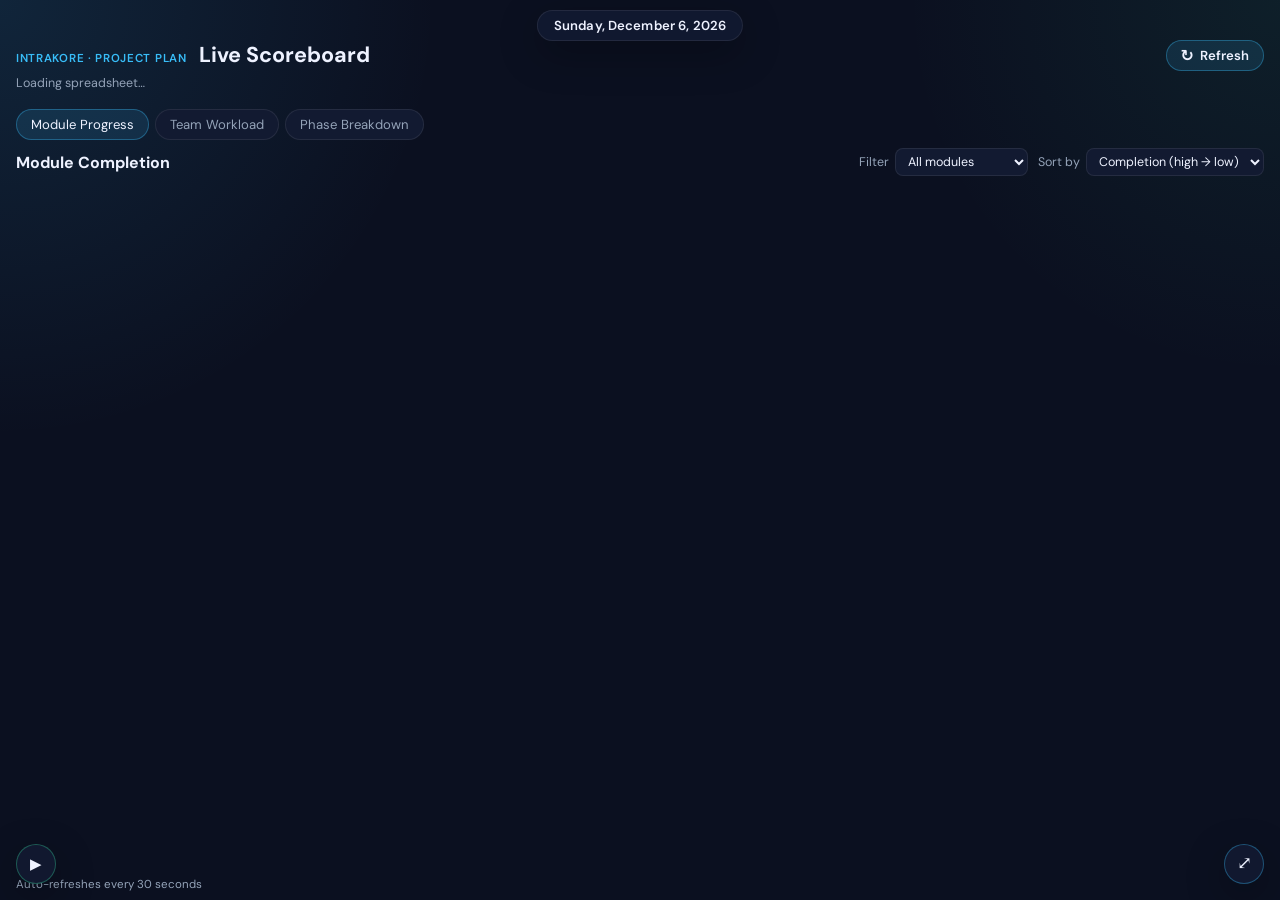
==== commit 2d212cd6: "Show a top-center date and label team workload as tasks completed. Also make stat labels and the sli" ====
--- a/templates/index.html
+++ b/templates/index.html
@@ -10,6 +10,8 @@
   <link href="https://fonts.googleapis.com/css2?family=DM+Sans:wght@400;500;600;700&family=JetBrains+Mono:wght@500;600&display=swap" rel="stylesheet">
 </head>
 <body>
+  <div class="page-date" id="page-date" aria-live="polite"></div>
+
   <div class="scale-viewport">
   <div class="page">
     <header class="hero">
@@ -65,7 +67,7 @@
       <section class="panel" id="panel-team">
         <div class="panel-header">
           <h2>Team Allocation & Progress</h2>
-          <p>Hours assigned and completion rate by team member</p>
+          <p>Tasks completed and completion % by team member</p>
         </div>
         <div class="team-summary" id="team-summary"></div>
         <div class="table-wrap">
@@ -135,6 +137,8 @@
   </div>
 
   <div class="slideshow-status hidden" id="slideshow-status" aria-live="polite">
+    <span id="slideshow-status-date"></span>
+    <span class="slideshow-status-sep" aria-hidden="true">·</span>
     <span id="slideshow-status-label">Slideshow</span>
   </div>
 
@@ -175,6 +179,24 @@
 
     const pct = (value) => value == null ? "—" : `${Math.round(value * 100)}%`;
     const num = (value) => value == null ? "—" : Math.round(value).toLocaleString();
+
+    function formatPageDate(date = new Date()) {
+      return date.toLocaleDateString(undefined, {
+        weekday: "long",
+        day: "numeric",
+        month: "long",
+        year: "numeric",
+      });
+    }
+
+    function updatePageDate() {
+      const text = formatPageDate();
+      document.getElementById("page-date").textContent = text;
+      document.getElementById("slideshow-status-date").textContent = text;
+    }
+
+    updatePageDate();
+    setInterval(updatePageDate, 60000);
 
     const barClass = (value) => {
       if (value == null) return "bar-none";
@@ -357,7 +379,7 @@
       const totals = Object.fromEntries(data.team_members.map((name) => [name, 0]));
       data.team_workload.forEach((row) => {
         data.team_members.forEach((name) => {
-          totals[name] += row.hours?.[name] ?? 0;
+          totals[name] += row.tasks?.[name] ?? 0;
         });
       });
 
@@ -376,12 +398,12 @@
         return `
           <article class="team-card">
             <h3>${name}</h3>
-            <p class="team-hours">${num(totals[name])} hrs allocated</p>
+            <p class="team-tasks">${num(totals[name])} tasks completed</p>
             <div class="progress-row compact">
               <div class="progress-track">
                 <div class="progress-fill ${barClass(avgProgress)}" style="width:${Math.max((avgProgress ?? 0) * 100, 2)}%"></div>
               </div>
-              <span class="progress-label">${pct(avgProgress)}</span>
+              <span class="progress-label">${pct(avgProgress)} avg</span>
             </div>
           </article>
         `;
@@ -404,12 +426,12 @@
             <td>${row.module}</td>
             <td>P${row.priority ?? "?"}</td>
             ${data.team_members.map((name) => {
-              const hours = row.hours?.[name];
+              const tasks = row.tasks?.[name];
               const progress = progressRow.progress?.[name];
-              if (hours == null && progress == null) return `<td class="empty">—</td>`;
+              if (tasks == null && progress == null) return `<td class="empty">—</td>`;
               return `
                 <td>
-                  <div class="cell-hours">${hours != null ? `${num(hours)}h` : ""}</div>
+                  <div class="cell-tasks">${tasks != null ? num(tasks) : ""}</div>
                   ${progress != null ? `<div class="cell-progress">${pct(progress)}</div>` : ""}
                 </td>
               `;
@@ -476,8 +498,12 @@
         }
         renderTeam(data);
         renderPhases(data);
+        const syncedAt = data.fetched_at
+          ? new Date(data.fetched_at * 1000).toLocaleTimeString()
+          : new Date().toLocaleTimeString();
+        const cacheNote = data.from_cache ? " · cached" : " · live from sheet";
         document.getElementById("updated-at").textContent =
-          `Last updated ${new Date().toLocaleTimeString()} · auto-refreshes every 30s`;
+          `Sheet synced ${syncedAt}${cacheNote} · auto-refreshes every 30s`;
       } finally {
         refreshBtn.disabled = false;
         refreshIcon.classList.remove("spinning");
@@ -524,8 +550,8 @@
       if (scoreboardData) renderModules(scoreboardData);
     });
 
-    loadScoreboard();
-    setInterval(() => loadScoreboard(false), 30000);
+    loadScoreboard(true);
+    setInterval(() => loadScoreboard(true), 30000);
 
     const SCALE_KEY = "scoreboard-page-scale";
     const scaleInput = document.getElementById("page-scale");
@@ -667,6 +693,7 @@
       slideshow.slideStart = performance.now();
       slideshow.slideDurationMs = slideshow.minutes * 60 * 1000;
 
+      document.getElementById("slideshow-status-date").textContent = formatPageDate();
       document.getElementById("slideshow-status-label").textContent = slide.label;
 
       const tick = (now) => {
--- a/static/style.css
+++ b/static/style.css
@@ -56,7 +56,7 @@
   width: 100%;
   max-width: 1600px;
   margin: 0 auto;
-  padding: 12px 16px 8px;
+  padding: 40px 16px 8px;
   overflow: hidden;
   zoom: var(--page-scale);
 }
@@ -404,12 +404,38 @@
   display: none;
 }
 
+.page-date {
+  position: fixed;
+  top: 10px;
+  left: 50%;
+  transform: translateX(-50%);
+  z-index: 55;
+  padding: 6px 16px;
+  border-radius: 999px;
+  border: 1px solid var(--border);
+  background: rgba(18, 26, 49, 0.88);
+  box-shadow: var(--shadow);
+  color: var(--text);
+  font-size: 0.82rem;
+  font-weight: 600;
+  letter-spacing: 0.01em;
+  white-space: nowrap;
+  pointer-events: none;
+}
+
+body.slideshow-mode .page-date {
+  display: none;
+}
+
 .slideshow-status {
   position: fixed;
   top: 12px;
   left: 50%;
   transform: translateX(-50%);
   z-index: 60;
+  display: flex;
+  align-items: center;
+  gap: 10px;
   padding: 8px 18px;
   border-radius: 999px;
   border: 1px solid rgba(52, 211, 153, 0.35);
@@ -418,10 +444,20 @@
   font-size: 0.82rem;
   font-weight: 600;
   pointer-events: none;
+  white-space: nowrap;
 }
 
 .slideshow-status.hidden {
   display: none;
+}
+
+.slideshow-status-sep {
+  color: rgba(148, 163, 184, 0.7);
+}
+
+#slideshow-status-date {
+  color: var(--text);
+  font-weight: 500;
 }
 
 body.slideshow-mode .tabs,
@@ -497,7 +533,7 @@
 
 .stat-label {
   grid-column: 1;
-  color: var(--text-muted);
+  color: var(--text);
   font-size: 0.72rem;
   white-space: nowrap;
 }
@@ -514,7 +550,7 @@
 
 .stat-detail {
   grid-column: 1;
-  color: var(--text-muted);
+  color: var(--text);
   font-size: 0.68rem;
   white-space: nowrap;
 }
@@ -1041,7 +1077,7 @@
   margin: 0 0 6px;
 }
 
-.team-hours {
+.team-tasks {
   margin: 0 0 12px;
   color: var(--text-muted);
   font-size: 0.9rem;
@@ -1082,7 +1118,7 @@
   color: rgba(148, 163, 184, 0.5);
 }
 
-.cell-hours {
+.cell-tasks {
   font-family: "JetBrains Mono", monospace;
   font-size: 0.85rem;
 }
@@ -1153,7 +1189,7 @@
 @media (min-width: 1800px) {
   .page {
     max-width: 1920px;
-    padding: 14px 24px 10px;
+    padding: 48px 24px 10px;
   }
 
   .eyebrow {
@@ -1261,6 +1297,13 @@
     bottom: 24px;
   }
 
+  .page-date,
+  .slideshow-status {
+    top: 16px;
+    font-size: 0.95rem;
+    padding: 8px 20px;
+  }
+
   .slideshow-toggle {
     width: 48px;
     height: 48px;
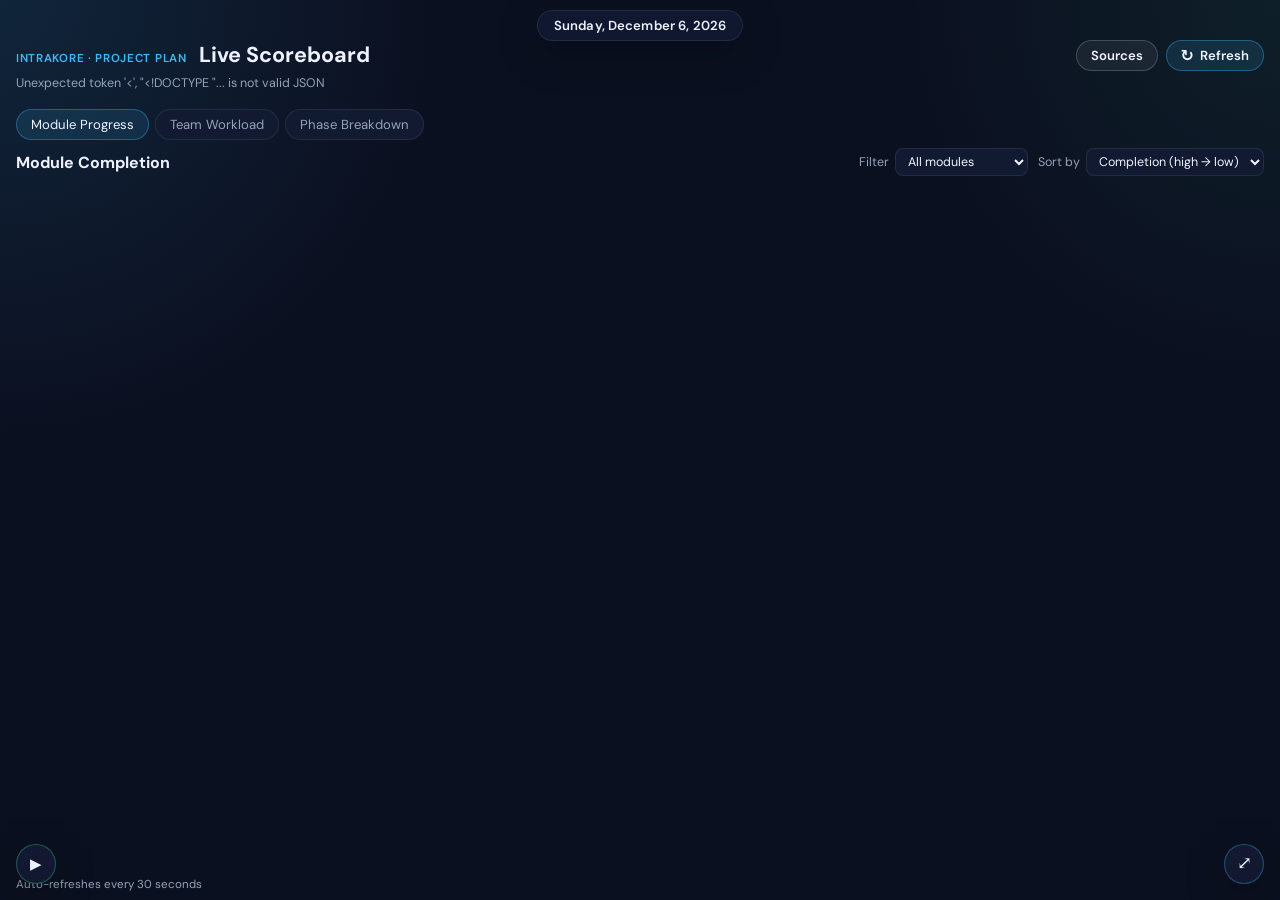
==== commit d0f059da: "Add multi-source inputs and fix Phase Breakdown from Scorecard matrices. Show assigned items and com" ====
--- a/templates/index.html
+++ b/templates/index.html
@@ -20,20 +20,27 @@
           <p class="eyebrow">Intrakore · Project Plan</p>
           <h1>Live Scoreboard</h1>
         </div>
-        <button class="refresh-btn" id="refresh-btn" type="button" aria-label="Refresh scoreboard">
-          <span class="refresh-icon" id="refresh-icon">↻</span>
-          Refresh
-        </button>
+        <div class="hero-actions">
+          <button class="sources-btn" id="sources-btn" type="button" aria-label="Configure sources">
+            Sources
+          </button>
+          <button class="refresh-btn" id="refresh-btn" type="button" aria-label="Refresh scoreboard">
+            <span class="refresh-icon" id="refresh-icon">↻</span>
+            Refresh
+          </button>
+        </div>
       </div>
       <p class="subtitle" id="source-file">Loading spreadsheet…</p>
       <div class="hero-stats" id="hero-stats"></div>
     </header>
 
-    <nav class="tabs">
+    <nav class="tabs" id="scorecard-tabs">
       <button class="tab active" data-tab="modules">Module Progress</button>
       <button class="tab" data-tab="team">Team Workload</button>
       <button class="tab" data-tab="phases">Phase Breakdown</button>
     </nav>
+
+    <nav class="tabs hidden" id="generic-tabs"></nav>
 
     <main>
       <section class="panel active" id="panel-modules">
@@ -81,9 +88,20 @@
       <section class="panel" id="panel-phases">
         <div class="panel-header">
           <h2>Phase Totals & Progress</h2>
-          <p>Work distribution and completion by delivery phase</p>
         </div>
-        <div class="phase-cards" id="phase-cards"></div>
+        <div class="table-wrap phase-table-wrap">
+          <table id="phase-table">
+            <thead></thead>
+            <tbody></tbody>
+          </table>
+        </div>
+      </section>
+
+      <section class="panel hidden" id="panel-generic">
+        <div class="panel-header panel-header-row">
+          <h2 id="generic-board-title">Board</h2>
+        </div>
+        <div id="generic-board-body" class="generic-board-body"></div>
       </section>
     </main>
 
@@ -92,6 +110,33 @@
     </footer>
   </div>
   </div>
+
+  <div class="sources-backdrop hidden" id="sources-modal" aria-hidden="true">
+    <div class="sources-dialog" role="dialog" aria-modal="true" aria-labelledby="sources-title">
+      <div class="sources-dialog-header">
+        <h2 id="sources-title">Data sources</h2>
+        <button class="modal-close" id="sources-close" type="button" aria-label="Close">×</button>
+      </div>
+      <p class="sources-help">
+        Configure Google Sheets, Word/Google Docs, Google Forms (response sheet), or Microsoft Forms.
+        Config is saved in this browser and can be shared via URL or JSON.
+      </p>
+      <div class="sources-toolbar">
+        <button type="button" id="source-add-btn" class="sources-action">Add source</button>
+        <button type="button" id="source-share-btn" class="sources-action">Copy share link</button>
+        <button type="button" id="source-export-btn" class="sources-action">Export JSON</button>
+        <label class="sources-import-label sources-action">
+          Import JSON
+          <input type="file" id="source-import-file" accept="application/json,.json" hidden>
+        </label>
+      </div>
+      <div id="source-editor" class="source-editor hidden"></div>
+      <div id="sources-list" class="sources-list"></div>
+      <p class="sources-ms-status" id="sources-ms-status"></p>
+    </div>
+  </div>
+
+  <div class="toast hidden" id="toast" role="status" aria-live="polite"></div>
 
   <div class="slideshow-control" id="slideshow-control">
     <button class="slideshow-toggle" id="slideshow-toggle" type="button" aria-label="Slideshow mode" title="Slideshow mode">
@@ -99,7 +144,7 @@
     </button>
     <div class="slideshow-panel hidden" id="slideshow-panel">
       <p class="slideshow-panel-title">Slideshow</p>
-      <fieldset class="slideshow-slides">
+      <fieldset class="slideshow-slides" id="slideshow-slides-fields">
         <legend>Pages to show</legend>
         <label class="slideshow-option">
           <input type="checkbox" id="slide-modules" checked>
@@ -125,6 +170,7 @@
           <span>Phase Breakdown</span>
         </label>
       </fieldset>
+      <div id="slideshow-generic-fields" class="hidden"></div>
       <label class="slideshow-duration">
         <span>Minutes per page</span>
         <input type="number" id="slide-minutes" min="0.5" max="30" step="0.5" value="2">
@@ -173,12 +219,41 @@
   </div>
 
   <script>
+    const DEFAULT_SHEET_ID = "1Dt5ae3Cekxnd4XNZr1MdqBfx_vJyVFLeN5j-n-ibSjU";
+    const SOURCES_KEY = "scoreboard-sources-config";
+
+    const DEFAULT_CONFIG = {
+      version: 1,
+      activeSourceId: "intrakore",
+      sources: [
+        {
+          id: "intrakore",
+          name: "Intrakore Scorecard",
+          type: "google_sheet",
+          displayMode: "scorecard",
+          connection: { urlOrId: DEFAULT_SHEET_ID, tab: "Scorecard" },
+          mapping: { preset: "intrakore_scorecard" },
+        },
+      ],
+    };
+
+    let sourcesConfig = structuredClone(DEFAULT_CONFIG);
     let scoreboardData = null;
+    let genericData = null;
+    let activeGenericBoardId = null;
     let moduleSort = "completion";
     let moduleFilter = "all";
+    let editingSourceId = null;
+    let previewState = null;
+    let msFormsConfigured = false;
 
     const pct = (value) => value == null ? "—" : `${Math.round(value * 100)}%`;
     const num = (value) => value == null ? "—" : Math.round(value).toLocaleString();
+    const esc = (value) => String(value ?? "")
+      .replace(/&/g, "&amp;")
+      .replace(/</g, "&lt;")
+      .replace(/>/g, "&gt;")
+      .replace(/"/g, "&quot;");
 
     function formatPageDate(date = new Date()) {
       return date.toLocaleDateString(undefined, {
@@ -197,6 +272,64 @@
 
     updatePageDate();
     setInterval(updatePageDate, 60000);
+
+    function activeSource() {
+      return sourcesConfig.sources.find((s) => s.id === sourcesConfig.activeSourceId)
+        || sourcesConfig.sources[0]
+        || DEFAULT_CONFIG.sources[0];
+    }
+
+    function saveSourcesConfig() {
+      localStorage.setItem(SOURCES_KEY, JSON.stringify(sourcesConfig));
+    }
+
+    function encodeConfigForUrl(config) {
+      const json = JSON.stringify(config);
+      const bytes = new TextEncoder().encode(json);
+      let binary = "";
+      bytes.forEach((b) => { binary += String.fromCharCode(b); });
+      return btoa(binary).replace(/\+/g, "-").replace(/\//g, "_").replace(/=+$/g, "");
+    }
+
+    function decodeConfigFromUrl(token) {
+      const padded = token.replace(/-/g, "+").replace(/_/g, "/");
+      const pad = padded.length % 4 === 0 ? "" : "=".repeat(4 - (padded.length % 4));
+      const binary = atob(padded + pad);
+      const bytes = Uint8Array.from(binary, (c) => c.charCodeAt(0));
+      return JSON.parse(new TextDecoder().decode(bytes));
+    }
+
+    function normalizeConfig(raw) {
+      if (!raw || typeof raw !== "object") return structuredClone(DEFAULT_CONFIG);
+      const sources = Array.isArray(raw.sources) && raw.sources.length
+        ? raw.sources
+        : structuredClone(DEFAULT_CONFIG.sources);
+      const activeSourceId = sources.some((s) => s.id === raw.activeSourceId)
+        ? raw.activeSourceId
+        : sources[0].id;
+      return { version: 1, activeSourceId, sources };
+    }
+
+    function loadSourcesConfig() {
+      try {
+        const hash = location.hash || "";
+        const match = hash.match(/(?:^|#|&)cfg=([^&]+)/);
+        if (match) {
+          const imported = normalizeConfig(decodeConfigFromUrl(match[1]));
+          sourcesConfig = imported;
+          saveSourcesConfig();
+          history.replaceState(null, "", location.pathname + location.search);
+          return;
+        }
+      } catch (_) { /* ignore bad hash */ }
+
+      try {
+        const saved = JSON.parse(localStorage.getItem(SOURCES_KEY));
+        sourcesConfig = normalizeConfig(saved);
+      } catch (_) {
+        sourcesConfig = structuredClone(DEFAULT_CONFIG);
+      }
+    }
 
     const barClass = (value) => {
       if (value == null) return "bar-none";
@@ -243,11 +376,33 @@
       return [...completed, ...rest];
     }
 
-    function renderHero(data) {
+    function setDisplayMode(mode) {
+      const scorecardTabs = document.getElementById("scorecard-tabs");
+      const genericTabs = document.getElementById("generic-tabs");
+      const isScorecard = mode === "scorecard";
+      const enteringScorecard = isScorecard && scorecardTabs.classList.contains("hidden");
+
+      scorecardTabs.classList.toggle("hidden", !isScorecard);
+      genericTabs.classList.toggle("hidden", isScorecard);
+      document.getElementById("slideshow-slides-fields").classList.toggle("hidden", !isScorecard);
+      document.getElementById("slideshow-generic-fields").classList.toggle("hidden", isScorecard);
+
+      ["modules", "team", "phases"].forEach((name) => {
+        document.getElementById(`panel-${name}`).classList.toggle("hidden", !isScorecard);
+      });
+      document.getElementById("panel-generic").classList.toggle("hidden", isScorecard);
+
+      // Only reset to Module Progress when first entering scorecard mode — not on auto-refresh
+      if (enteringScorecard) {
+        switchTab("modules");
+      }
+    }
+
+    function renderHeroScorecard(data) {
       const summary = data.summary || {};
       const source = data.source_url
-        ? `<a href="${data.source_url}" target="_blank" rel="noopener">${data.source_file} · ${data.source_sheet || "Scorecard"}</a>`
-        : `${data.source_file} · ${data.source_sheet || "Scorecard"}`;
+        ? `<a href="${esc(data.source_url)}" target="_blank" rel="noopener">${esc(data.source_file)} · ${esc(data.source_sheet || "Scorecard")}</a>`
+        : `${esc(data.source_file)} · ${esc(data.source_sheet || "Scorecard")}`;
       document.getElementById("source-file").innerHTML = source;
       const completedCount = data.modules.filter(isCompleted).length;
       const ongoingCount = data.modules.filter((mod) => mod.status === "ongoing").length;
@@ -275,6 +430,39 @@
       `;
     }
 
+    function renderHeroGeneric(data, source) {
+      const boards = data.boards || [];
+      const preview = data.raw_preview || {};
+      const label = `${esc(source.name)} · ${esc(source.type.replace(/_/g, " "))}`;
+      const link = data.source_url
+        ? `<a href="${esc(data.source_url)}" target="_blank" rel="noopener">${label}</a>`
+        : label;
+      document.getElementById("source-file").innerHTML = link;
+      const rowCount = preview.row_count ?? preview.response_count ?? 0;
+      document.getElementById("hero-stats").innerHTML = `
+        <article class="stat-card stat-primary">
+          <span class="stat-label">Boards</span>
+          <span class="stat-value">${boards.length}</span>
+          <span class="stat-detail">configured views</span>
+        </article>
+        <article class="stat-card">
+          <span class="stat-label">Rows</span>
+          <span class="stat-value">${num(rowCount)}</span>
+          <span class="stat-detail">from source</span>
+        </article>
+        <article class="stat-card">
+          <span class="stat-label">Kind</span>
+          <span class="stat-value" style="font-size:1.1rem">${esc(data.kind || "data")}</span>
+          <span class="stat-detail">${esc(source.displayMode)}</span>
+        </article>
+        <article class="stat-card">
+          <span class="stat-label">Source</span>
+          <span class="stat-value" style="font-size:1rem">${esc(source.type.split("_")[0])}</span>
+          <span class="stat-detail">live</span>
+        </article>
+      `;
+    }
+
     function renderModules(data, filterOverride) {
       const grid = document.getElementById("module-grid");
       const activeFilter = filterOverride ?? moduleFilter;
@@ -294,9 +482,9 @@
           ? `<span class="priority-badge complete-badge">Complete</span>`
           : `<span class="priority-badge">Priority ${mod.priority ?? "?"}</span>`;
         return `
-          <button class="${cardClass}" type="button" data-module="${mod.module.replace(/"/g, "&quot;")}">
+          <button class="${cardClass}" type="button" data-module="${esc(mod.module)}">
             <div class="module-card-top">
-              <h3>${mod.module}</h3>
+              <h3>${esc(mod.module)}</h3>
               ${badge}
             </div>
             <div class="module-completion">
@@ -352,10 +540,10 @@
           <article class="stage-card stage-${info.status}">
             <div class="stage-header">
               <span class="stage-dot" aria-hidden="true"></span>
-              <h4>${labels[phase] || phase}</h4>
+              <h4>${esc(labels[phase] || phase)}</h4>
               <span class="stage-value">${pct(value)}</span>
             </div>
-            <div class="stage-meter" aria-label="${labels[phase] || phase}: ${pct(value)}">
+            <div class="stage-meter" aria-label="${esc(labels[phase] || phase)}: ${pct(value)}">
               <div class="stage-meter-fill" style="width:${width}%"></div>
             </div>
             <span class="stage-label">${info.label}</span>
@@ -397,7 +585,7 @@
           : null;
         return `
           <article class="team-card">
-            <h3>${name}</h3>
+            <h3>${esc(name)}</h3>
             <p class="team-tasks">${num(totals[name])} tasks completed</p>
             <div class="progress-row compact">
               <div class="progress-track">
@@ -415,7 +603,7 @@
         <tr>
           <th>Module</th>
           <th>Pri</th>
-          ${data.team_members.map((name) => `<th>${name}</th>`).join("")}
+          ${data.team_members.map((name) => `<th>${esc(name)}</th>`).join("")}
         </tr>
       `;
 
@@ -423,7 +611,7 @@
         const progressRow = data.team_progress.find((item) => item.module === row.module) || {};
         return `
           <tr>
-            <td>${row.module}</td>
+            <td>${esc(row.module)}</td>
             <td>P${row.priority ?? "?"}</td>
             ${data.team_members.map((name) => {
               const tasks = row.tasks?.[name];
@@ -442,91 +630,768 @@
     }
 
     function renderPhases(data) {
-      const cards = document.getElementById("phase-cards");
-      cards.innerHTML = data.phase_totals.map((phaseRow) => {
-        const progressRow = data.phase_progress.find((item) => item.phase === phaseRow.phase) || {};
-        const teamBars = data.team_members.map((name) => {
-          const total = phaseRow.totals?.[name];
-          const progress = progressRow.progress?.[name];
-          return `
-            <div class="phase-team-row">
-              <span class="phase-team-name">${name}</span>
-              <span class="phase-team-total">${total != null ? `${num(total)} items` : "—"}</span>
-              <div class="progress-row compact">
-                <div class="progress-track">
-                  <div class="progress-fill ${barClass(progress)}" style="width:${Math.max((progress ?? 0) * 100, 2)}%"></div>
-                </div>
-                <span class="progress-label">${pct(progress)}</span>
-              </div>
-            </div>
-          `;
-        }).join("");
-
+      const members = data.team_members || [];
+      const thead = document.querySelector("#phase-table thead");
+      const tbody = document.querySelector("#phase-table tbody");
+
+      thead.innerHTML = `
+        <tr>
+          <th>Phase</th>
+          <th>Overall</th>
+          ${members.map((name) => `<th>${esc(name)}</th>`).join("")}
+        </tr>
+      `;
+
+      const phaseRows = (data.phase_totals || []).filter(
+        (row) => row.phase && row.phase !== "Modules" && row.phase !== "Total Core"
+      );
+
+      tbody.innerHTML = phaseRows.map((row) => {
+        const progressRow = (data.phase_progress || []).find((item) => item.phase === row.phase) || {};
         return `
-          <article class="phase-card">
-            <div class="phase-card-header">
-              <h3>${phaseRow.phase}</h3>
-              <span class="phase-overall">${num(phaseRow.overall)} total</span>
-            </div>
-            <div class="phase-team-list">${teamBars}</div>
-          </article>
+          <tr>
+            <td class="phase-name-cell">${esc(row.phase)}</td>
+            <td class="phase-overall-cell">${num(row.overall)}</td>
+            ${members.map((name) => {
+              const total = row.totals?.[name];
+              const progress = progressRow.progress?.[name];
+              const hasCount = total != null && total > 0;
+              const hasProgress = progress != null;
+              if (!hasCount && !hasProgress) {
+                return `<td class="empty">N/A</td>`;
+              }
+              if (hasCount && hasProgress) {
+                return `
+                  <td class="phase-combo-cell">
+                    <span class="phase-count">${num(total)}</span>
+                    <span class="phase-sep">·</span>
+                    <span class="phase-pct">${pct(progress)}</span>
+                  </td>
+                `;
+              }
+              if (hasProgress) {
+                return `<td class="phase-combo-cell"><span class="phase-pct">${pct(progress)}</span></td>`;
+              }
+              return `<td class="phase-combo-cell"><span class="phase-count">${num(total)}</span></td>`;
+            }).join("")}
+          </tr>
         `;
-      }).join("");
-    }
-
-    async function loadScoreboard(forceRefresh = false) {
+      }).join("") || `<tr><td colspan="${members.length + 2}">No phase data</td></tr>`;
+    }
+
+    function renderTableHtml(columns, rows) {
+      if (!columns?.length) return `<p class="empty-state">No columns configured.</p>`;
+      return `
+        <div class="table-wrap generic-table-wrap">
+          <table>
+            <thead>
+              <tr>${columns.map((c) => `<th>${esc(c)}</th>`).join("")}</tr>
+            </thead>
+            <tbody>
+              ${rows.map((row) => `
+                <tr>${columns.map((c) => `<td>${esc(row[c] ?? "—")}</td>`).join("")}</tr>
+              `).join("") || `<tr><td colspan="${columns.length}">No rows</td></tr>`}
+            </tbody>
+          </table>
+        </div>
+      `;
+    }
+
+    function renderGenericBoard(board) {
+      const titleEl = document.getElementById("generic-board-title");
+      const body = document.getElementById("generic-board-body");
+      titleEl.textContent = board.title || "Board";
+
+      if (board.type === "stats") {
+        body.innerHTML = `
+          <div class="hero-stats generic-stats">
+            ${(board.stats || []).map((stat) => `
+              <article class="stat-card">
+                <span class="stat-label">${esc(stat.label)}</span>
+                <span class="stat-value">${esc(stat.value)}</span>
+                <span class="stat-detail">${esc(stat.detail || "")}</span>
+              </article>
+            `).join("")}
+          </div>
+        `;
+        return;
+      }
+
+      if (board.type === "card_grid") {
+        body.innerHTML = `
+          <div class="module-grid generic-card-grid">
+            ${(board.cards || []).map((card) => {
+              const done = card.status === "completed";
+              return `
+                <article class="module-card ${done ? "module-card-complete" : ""}">
+                  <div class="module-card-top">
+                    <h3>${esc(card.title)}</h3>
+                    ${done ? `<span class="priority-badge complete-badge">Complete</span>` : ""}
+                  </div>
+                  ${card.subtitle ? `<p class="generic-card-sub">${esc(card.subtitle)}</p>` : ""}
+                  ${card.progress != null ? `
+                    <div class="module-completion">
+                      <span class="module-pct">${pct(card.progress)}</span>
+                      <span class="module-pct-label">complete</span>
+                    </div>
+                    <div class="progress-row module-progress">
+                      <div class="progress-track">
+                        <div class="progress-fill ${barClass(card.progress)}" style="width:${Math.max(card.progress * 100, 2)}%"></div>
+                      </div>
+                    </div>
+                  ` : ""}
+                </article>
+              `;
+            }).join("") || `<p class="empty-state">No cards</p>`}
+          </div>
+        `;
+        return;
+      }
+
+      if (board.type === "text_sections") {
+        body.innerHTML = `
+          <div class="doc-sections">
+            ${(board.sections || []).map((section) => `
+              <article class="doc-section">
+                <h3>${esc(section.heading)}</h3>
+                ${(section.paragraphs || []).map((p) => `<p>${esc(p)}</p>`).join("")}
+              </article>
+            `).join("") || `<p class="empty-state">No document sections</p>`}
+          </div>
+        `;
+        return;
+      }
+
+      if (board.type === "form_summary") {
+        body.innerHTML = `
+          <div class="hero-stats generic-stats" style="margin-bottom:12px">
+            <article class="stat-card stat-primary">
+              <span class="stat-label">Responses</span>
+              <span class="stat-value">${num(board.response_count)}</span>
+              <span class="stat-detail">total</span>
+            </article>
+          </div>
+          ${renderTableHtml(board.columns || [], board.rows || [])}
+        `;
+        return;
+      }
+
+      body.innerHTML = renderTableHtml(board.columns || [], board.rows || []);
+    }
+
+    function renderGeneric(data) {
+      genericData = data;
+      const boards = data.boards || [];
+      const tabs = document.getElementById("generic-tabs");
+      if (!boards.length) {
+        tabs.innerHTML = "";
+        document.getElementById("generic-board-body").innerHTML = `<p class="empty-state">No boards configured for this source.</p>`;
+        return;
+      }
+      if (!activeGenericBoardId || !boards.some((b) => b.id === activeGenericBoardId)) {
+        activeGenericBoardId = boards[0].id;
+      }
+      tabs.innerHTML = boards.map((board) => `
+        <button class="tab ${board.id === activeGenericBoardId ? "active" : ""}" type="button" data-board-id="${esc(board.id)}">
+          ${esc(board.title || board.type)}
+        </button>
+      `).join("");
+
+      tabs.querySelectorAll(".tab").forEach((btn) => {
+        btn.addEventListener("click", () => {
+          if (slideshow.running) return;
+          activeGenericBoardId = btn.dataset.boardId;
+          renderGeneric(genericData);
+        });
+      });
+
+      const board = boards.find((b) => b.id === activeGenericBoardId) || boards[0];
+      document.getElementById("panel-generic").classList.add("active");
+      renderGenericBoard(board);
+      updateGenericSlideshowFields(boards);
+    }
+
+    function updateGenericSlideshowFields(boards) {
+      const wrap = document.getElementById("slideshow-generic-fields");
+      wrap.innerHTML = `
+        <fieldset class="slideshow-slides">
+          <legend>Boards to show</legend>
+          ${boards.map((board, idx) => `
+            <label class="slideshow-option">
+              <input type="checkbox" class="slide-generic-board" data-board-id="${esc(board.id)}" ${idx === 0 ? "checked" : "checked"}>
+              <span>${esc(board.title || board.type)}</span>
+            </label>
+          `).join("")}
+        </fieldset>
+      `;
+    }
+
+    function switchTab(tabName) {
+      document.querySelectorAll("#scorecard-tabs .tab").forEach((tab) => {
+        tab.classList.toggle("active", tab.dataset.tab === tabName);
+      });
+      ["modules", "team", "phases"].forEach((name) => {
+        const panel = document.getElementById(`panel-${name}`);
+        panel.classList.toggle("active", name === tabName);
+      });
+      document.getElementById("panel-generic").classList.remove("active");
+    }
+
+    async function loadActiveSource(forceRefresh = true) {
       const refreshBtn = document.getElementById("refresh-btn");
       const refreshIcon = document.getElementById("refresh-icon");
       refreshBtn.disabled = true;
       refreshIcon.classList.add("spinning");
 
+      const source = activeSource();
       try {
-        const url = forceRefresh ? "/api/scoreboard?refresh=1" : "/api/scoreboard";
-        const response = await fetch(url);
-        const data = await response.json();
-        if (!response.ok) {
-          document.querySelector(".subtitle").textContent = data.error || "Failed to load spreadsheet";
+        let data;
+        if (source.type === "word_doc" && source.connection?.uploadPending) {
+          document.getElementById("source-file").textContent = "Upload a .docx in Sources to load this source.";
           return;
         }
 
-        scoreboardData = data;
-        renderHero(data);
-        if (slideshow.running && slideshow.slides[slideshow.index]?.type === "modules") {
-          renderModules(data, slideshow.slides[slideshow.index].filter);
-        } else {
-          renderModules(data);
+        const response = await fetch(`/api/source/fetch${forceRefresh ? "?refresh=1" : ""}`, {
+          method: "POST",
+          headers: { "Content-Type": "application/json" },
+          body: JSON.stringify({
+            type: source.type,
+            connection: source.connection,
+            displayMode: source.displayMode,
+            mapping: source.mapping,
+            refresh: forceRefresh,
+          }),
+        });
+        data = await response.json();
+        if (!response.ok) {
+          document.getElementById("source-file").textContent = data.error || "Failed to load source";
+          return;
         }
-        renderTeam(data);
-        renderPhases(data);
+
         const syncedAt = data.fetched_at
           ? new Date(data.fetched_at * 1000).toLocaleTimeString()
           : new Date().toLocaleTimeString();
-        const cacheNote = data.from_cache ? " · cached" : " · live from sheet";
+        const cacheNote = data.from_cache ? " · cached" : " · live from source";
         document.getElementById("updated-at").textContent =
-          `Sheet synced ${syncedAt}${cacheNote} · auto-refreshes every 30s`;
+          `${esc(source.name)} synced ${syncedAt}${cacheNote} · auto-refreshes every 30s`;
+
+        if (data.mode === "scorecard" || source.displayMode === "scorecard") {
+          setDisplayMode("scorecard");
+          scoreboardData = data;
+          genericData = null;
+          renderHeroScorecard(data);
+          if (slideshow.running && slideshow.slides[slideshow.index]?.type === "modules") {
+            renderModules(data, slideshow.slides[slideshow.index].filter);
+          } else {
+            renderModules(data);
+          }
+          renderTeam(data);
+          renderPhases(data);
+        } else {
+          setDisplayMode("generic");
+          scoreboardData = null;
+          renderHeroGeneric(data, source);
+          renderGeneric(data);
+          if (slideshow.running && slideshow.slides[slideshow.index]?.boardId) {
+            activeGenericBoardId = slideshow.slides[slideshow.index].boardId;
+            renderGeneric(data);
+          }
+        }
+      } catch (err) {
+        document.getElementById("source-file").textContent = err.message || "Failed to load source";
       } finally {
         refreshBtn.disabled = false;
         refreshIcon.classList.remove("spinning");
       }
     }
 
-    function switchTab(tabName) {
-      document.querySelectorAll(".tab").forEach((tab) => {
-        tab.classList.toggle("active", tab.dataset.tab === tabName);
+    /* ── Sources panel ── */
+
+    function openSourcesModal() {
+      renderSourcesList();
+      const editor = document.getElementById("source-editor");
+      editor.classList.add("hidden");
+      editor.innerHTML = "";
+      editingSourceId = null;
+      previewState = null;
+      document.getElementById("sources-modal").classList.remove("hidden");
+      document.getElementById("sources-modal").setAttribute("aria-hidden", "false");
+      refreshMsStatus();
+    }
+
+    function closeSourcesModal() {
+      document.getElementById("sources-modal").classList.add("hidden");
+      document.getElementById("sources-modal").setAttribute("aria-hidden", "true");
+      const editor = document.getElementById("source-editor");
+      editor.classList.add("hidden");
+      editor.innerHTML = "";
+      editingSourceId = null;
+      previewState = null;
+    }
+
+    let toastTimer = null;
+    function showToast(message, durationMs = 3000) {
+      const toast = document.getElementById("toast");
+      toast.textContent = message;
+      toast.classList.remove("hidden");
+      toast.classList.add("toast-visible");
+      if (toastTimer) clearTimeout(toastTimer);
+      toastTimer = setTimeout(() => {
+        toast.classList.remove("toast-visible");
+        toast.classList.add("hidden");
+        toastTimer = null;
+      }, durationMs);
+    }
+
+    async function refreshMsStatus() {
+      try {
+        const res = await fetch("/api/health");
+        const data = await res.json();
+        msFormsConfigured = !!data.ms_forms_configured;
+        document.getElementById("sources-ms-status").textContent = msFormsConfigured
+          ? "Microsoft Forms: credentials configured on server"
+          : "Microsoft Forms: set MS_TENANT_ID, MS_CLIENT_ID, MS_CLIENT_SECRET on Vercel to enable";
+      } catch (_) {
+        document.getElementById("sources-ms-status").textContent = "";
+      }
+    }
+
+    function renderSourcesList() {
+      const list = document.getElementById("sources-list");
+      list.innerHTML = sourcesConfig.sources.map((source) => `
+        <article class="source-row ${source.id === sourcesConfig.activeSourceId ? "active" : ""}">
+          <div>
+            <strong>${esc(source.name)}</strong>
+            <span class="source-meta">${esc(source.type)} · ${esc(source.displayMode)}</span>
+          </div>
+          <div class="source-row-actions">
+            <button type="button" class="sources-action" data-activate="${esc(source.id)}" ${source.id === sourcesConfig.activeSourceId ? "disabled" : ""}>Activate</button>
+            <button type="button" class="sources-action" data-edit="${esc(source.id)}">Edit</button>
+            <button type="button" class="sources-action sources-danger" data-delete="${esc(source.id)}" ${sourcesConfig.sources.length <= 1 ? "disabled" : ""}>Delete</button>
+          </div>
+        </article>
+      `).join("");
+
+      list.querySelectorAll("[data-activate]").forEach((btn) => {
+        btn.addEventListener("click", () => {
+          sourcesConfig.activeSourceId = btn.dataset.activate;
+          saveSourcesConfig();
+          renderSourcesList();
+          closeSourcesModal();
+          loadActiveSource(true);
+        });
       });
-      document.querySelectorAll(".panel").forEach((panel) => {
-        panel.classList.toggle("active", panel.id === `panel-${tabName}`);
+      list.querySelectorAll("[data-edit]").forEach((btn) => {
+        btn.addEventListener("click", () => openSourceEditor(btn.dataset.edit));
       });
-    }
-
-    document.querySelectorAll(".tab").forEach((button) => {
+      list.querySelectorAll("[data-delete]").forEach((btn) => {
+        btn.addEventListener("click", () => {
+          const id = btn.dataset.delete;
+          sourcesConfig.sources = sourcesConfig.sources.filter((s) => s.id !== id);
+          if (sourcesConfig.activeSourceId === id) {
+            sourcesConfig.activeSourceId = sourcesConfig.sources[0].id;
+          }
+          saveSourcesConfig();
+          renderSourcesList();
+          loadActiveSource(true);
+        });
+      });
+    }
+
+    function newSourceDraft() {
+      return {
+        id: `src-${Date.now()}`,
+        name: "New source",
+        type: "google_sheet",
+        displayMode: "generic",
+        connection: { urlOrId: "", tab: "" },
+        mapping: { boards: [] },
+      };
+    }
+
+    function openSourceEditor(id) {
+      editingSourceId = id || null;
+      const existing = id
+        ? sourcesConfig.sources.find((s) => s.id === id)
+        : null;
+      const source = existing
+        ? structuredClone(existing)
+        : newSourceDraft();
+      previewState = null;
+      const editor = document.getElementById("source-editor");
+      editor.classList.remove("hidden");
+      editor.innerHTML = `
+        <h3>${id ? "Edit source" : "Add source"}</h3>
+        <div class="source-form-grid">
+          <label><span class="field-label">Name</span><input id="ed-name" value="${esc(source.name)}"></label>
+          <label><span class="field-label">Type</span>
+            <select id="ed-type">
+              <option value="google_sheet" ${source.type === "google_sheet" ? "selected" : ""}>Google Sheet</option>
+              <option value="word_doc" ${source.type === "word_doc" ? "selected" : ""}>Word / Google Doc</option>
+              <option value="google_forms" ${source.type === "google_forms" ? "selected" : ""}>Google Forms (response sheet)</option>
+              <option value="microsoft_forms" ${source.type === "microsoft_forms" ? "selected" : ""}>Microsoft Forms</option>
+            </select>
+          </label>
+          <label id="ed-url-label"><span class="field-label" id="ed-url-label-text">URL or ID</span>
+            <input id="ed-url" value="${esc(source.connection?.urlOrId || source.connection?.url || source.connection?.formId || "")}">
+          </label>
+          <label id="ed-tab-wrap"><span class="field-label">Sheet tab</span>
+            <input id="ed-tab" value="${esc(source.connection?.tab || "")}" placeholder="Auto / Scorecard">
+          </label>
+          <label><span class="field-label">Display mode</span>
+            <select id="ed-mode">
+              <option value="scorecard" ${source.displayMode === "scorecard" ? "selected" : ""}>Scorecard (modules / team / phases)</option>
+              <option value="generic" ${source.displayMode === "generic" ? "selected" : ""}>Generic boards</option>
+            </select>
+          </label>
+          <label id="ed-file-wrap" class="hidden"><span class="field-label">Upload .docx</span>
+            <input type="file" id="ed-file" accept=".docx,application/vnd.openxmlformats-officedocument.wordprocessingml.document">
+          </label>
+        </div>
+        <div class="source-form-actions">
+          <button type="button" id="ed-preview" class="sources-action sources-primary">Preview</button>
+          <button type="button" id="ed-save" class="sources-action sources-primary">Save</button>
+          <button type="button" id="ed-cancel" class="sources-action">Cancel</button>
+        </div>
+        <div id="ed-preview-out" class="source-preview hidden"></div>
+        <div id="ed-mapping" class="source-mapping hidden"></div>
+      `;
+
+      const syncTypeFields = () => {
+        const type = document.getElementById("ed-type").value;
+        const tabWrap = document.getElementById("ed-tab-wrap");
+        const fileWrap = document.getElementById("ed-file-wrap");
+        const urlLabelText = document.getElementById("ed-url-label-text");
+        tabWrap.classList.toggle("hidden", !(type === "google_sheet" || type === "google_forms"));
+        fileWrap.classList.toggle("hidden", type !== "word_doc");
+        if (type === "microsoft_forms") {
+          urlLabelText.textContent = "Form ID";
+        } else if (type === "word_doc") {
+          urlLabelText.textContent = "Google Doc / .docx URL";
+        } else {
+          urlLabelText.textContent = "URL or ID";
+        }
+      };
+      document.getElementById("ed-type").addEventListener("change", syncTypeFields);
+      syncTypeFields();
+
+      document.getElementById("ed-cancel").addEventListener("click", () => {
+        editor.classList.add("hidden");
+        editor.innerHTML = "";
+        editingSourceId = null;
+        previewState = null;
+      });
+      document.getElementById("ed-preview").addEventListener("click", () => runPreview(source));
+      document.getElementById("ed-save").addEventListener("click", () => saveEditor(source));
+
+      requestAnimationFrame(() => {
+        editor.scrollIntoView({ behavior: "smooth", block: "nearest" });
+        document.getElementById("ed-name")?.focus();
+      });
+    }
+    function readEditorFields(source) {
+      const type = document.getElementById("ed-type").value;
+      const url = document.getElementById("ed-url").value.trim();
+      source.name = document.getElementById("ed-name").value.trim() || "Untitled";
+      source.type = type;
+      source.displayMode = document.getElementById("ed-mode").value;
+      if (type === "microsoft_forms") {
+        source.connection = { formId: url };
+      } else if (type === "word_doc") {
+        source.connection = { url };
+      } else {
+        source.connection = {
+          urlOrId: url,
+          tab: document.getElementById("ed-tab").value.trim() || undefined,
+        };
+      }
+      return source;
+    }
+
+    async function runPreview(source) {
+      readEditorFields(source);
+      const out = document.getElementById("ed-preview-out");
+      out.classList.remove("hidden");
+      out.textContent = "Loading preview…";
+
+      try {
+        if (source.type === "word_doc") {
+          const fileInput = document.getElementById("ed-file");
+          if (fileInput.files?.[0]) {
+            const form = new FormData();
+            form.append("file", fileInput.files[0]);
+            form.append("preview", "1");
+            const res = await fetch("/api/source/upload", { method: "POST", body: form });
+            previewState = await res.json();
+            if (!res.ok) throw new Error(previewState.error || "Upload failed");
+          } else if (source.connection.url) {
+            const params = new URLSearchParams({ type: "word_doc", url: source.connection.url });
+            const res = await fetch(`/api/source/preview?${params}`);
+            previewState = await res.json();
+            if (!res.ok) throw new Error(previewState.error || "Preview failed");
+          } else {
+            throw new Error("Provide a Doc URL or upload a .docx file");
+          }
+        } else {
+          const params = new URLSearchParams({ type: source.type });
+          if (source.type === "microsoft_forms") {
+            params.set("formId", source.connection.formId || "");
+          } else {
+            params.set("urlOrId", source.connection.urlOrId || "");
+            if (source.connection.tab) params.set("tab", source.connection.tab);
+          }
+          const res = await fetch(`/api/source/preview?${params}`);
+          previewState = await res.json();
+          if (!res.ok && !previewState.suggested_mapping) {
+            throw new Error(previewState.error || "Preview failed");
+          }
+        }
+
+        if (previewState.suggested_display_mode) {
+          document.getElementById("ed-mode").value = previewState.suggested_display_mode;
+          source.displayMode = previewState.suggested_display_mode;
+        }
+        if (previewState.suggested_mapping) {
+          source.mapping = previewState.suggested_mapping;
+        }
+
+        out.innerHTML = `
+          <p><strong>Preview OK</strong> · mode suggestion: ${esc(previewState.suggested_display_mode || "generic")}</p>
+          ${previewState.error ? `<p class="source-warn">${esc(previewState.error)}</p>` : ""}
+          ${previewState.sheet_names ? `<p>Tabs: ${esc((previewState.sheet_names || []).join(", "))}</p>` : ""}
+          ${previewState.columns ? `<p>Columns: ${esc((previewState.columns || []).join(", "))}</p>` : ""}
+          ${previewState.row_count != null ? `<p>Rows: ${esc(previewState.row_count)}</p>` : ""}
+          ${previewState.section_count != null ? `<p>Sections: ${esc(previewState.section_count)} · Tables: ${esc(previewState.table_count)}</p>` : ""}
+          ${previewState.response_count != null ? `<p>Responses: ${esc(previewState.response_count)}</p>` : ""}
+        `;
+        renderMappingEditor(source, previewState);
+      } catch (err) {
+        out.textContent = err.message || String(err);
+      }
+    }
+
+    function renderMappingEditor(source, preview) {
+      const wrap = document.getElementById("ed-mapping");
+      const mode = document.getElementById("ed-mode").value;
+      if (mode === "scorecard") {
+        wrap.classList.remove("hidden");
+        wrap.innerHTML = `
+          <h4>Scorecard mapping</h4>
+          <p>Uses the Intrakore Scorecard layout (modules, team workload, phases).</p>
+          <label class="slideshow-option">
+            <input type="checkbox" id="ed-preset" checked>
+            <span>Use Intrakore Scorecard preset</span>
+          </label>
+        `;
+        document.getElementById("ed-mode").onchange = () => {
+          source.displayMode = document.getElementById("ed-mode").value;
+          renderMappingEditor(source, preview || previewState || { columns: [] });
+        };
+        return;
+      }
+
+      const columns = preview.columns || [];
+      const boards = source.mapping?.boards || preview.suggested_mapping?.boards || [];
+      wrap.classList.remove("hidden");
+      wrap.innerHTML = `
+        <h4>Board mapping</h4>
+        <p>Configure how source fields appear. Boards become tabs on the scoreboard.</p>
+        <div id="ed-boards">
+          ${boards.map((board, idx) => mappingBoardFields(board, idx, columns, preview)).join("")}
+        </div>
+        <button type="button" id="ed-add-board">Add board</button>
+      `;
+      document.getElementById("ed-add-board").addEventListener("click", () => {
+        const next = collectMappingFromEditor(source, preview);
+        next.boards = next.boards || [];
+        next.boards.push({
+          id: `board-${Date.now()}`,
+          type: "table",
+          title: "Table",
+          columns: columns.slice(),
+        });
+        source.mapping = next;
+        renderMappingEditor(source, preview);
+      });
+      bindMappingRemove(source, preview);
+      document.getElementById("ed-mode").onchange = () => {
+        source.displayMode = document.getElementById("ed-mode").value;
+        renderMappingEditor(source, preview || previewState || { columns: [] });
+      };
+    }
+
+    function mappingBoardFields(board, idx, columns, preview) {
+      const selectedCols = new Set(board.columns || columns);
+      return `
+        <fieldset class="mapping-board" data-idx="${idx}">
+          <legend>Board ${idx + 1}</legend>
+          <label>Title<input class="mb-title" value="${esc(board.title || "")}"></label>
+          <label>Type
+            <select class="mb-type">
+              ${["stats", "card_grid", "table", "text_sections", "form_summary", "tables"].map((t) =>
+                `<option value="${t}" ${board.type === t ? "selected" : ""}>${t}</option>`
+              ).join("")}
+            </select>
+          </label>
+          <label class="mb-title-field-wrap">Title field
+            <select class="mb-title-field">
+              <option value="">—</option>
+              ${columns.map((c) => `<option value="${esc(c)}" ${board.titleField === c ? "selected" : ""}>${esc(c)}</option>`).join("")}
+            </select>
+          </label>
+          <label class="mb-progress-field-wrap">Progress field
+            <select class="mb-progress-field">
+              <option value="">—</option>
+              ${columns.map((c) => `<option value="${esc(c)}" ${board.progressField === c ? "selected" : ""}>${esc(c)}</option>`).join("")}
+            </select>
+          </label>
+          <label class="mb-cols-wrap">Columns
+            <select class="mb-columns" multiple size="${Math.min(6, Math.max(3, columns.length || 3))}">
+              ${columns.map((c) => `<option value="${esc(c)}" ${selectedCols.has(c) ? "selected" : ""}>${esc(c)}</option>`).join("")}
+            </select>
+          </label>
+          ${(preview.tables || []).length ? `
+            <label>Doc table index
+              <input class="mb-table-index" type="number" min="0" value="${board.tableIndex ?? 0}">
+            </label>
+          ` : ""}
+          <input type="hidden" class="mb-id" value="${esc(board.id || `board-${idx}`)}">
+          <button type="button" class="mb-remove">Remove</button>
+        </fieldset>
+      `;
+    }
+
+    function collectMappingFromEditor(source, preview) {
+      const mode = document.getElementById("ed-mode").value;
+      if (mode === "scorecard") {
+        return { preset: "intrakore_scorecard" };
+      }
+      const boards = [];
+      document.querySelectorAll(".mapping-board").forEach((fs) => {
+        const type = fs.querySelector(".mb-type").value;
+        const columnsSelect = fs.querySelector(".mb-columns");
+        const columns = columnsSelect
+          ? Array.from(columnsSelect.selectedOptions).map((o) => o.value)
+          : [];
+        boards.push({
+          id: fs.querySelector(".mb-id").value,
+          type,
+          title: fs.querySelector(".mb-title").value.trim() || type,
+          titleField: fs.querySelector(".mb-title-field")?.value || undefined,
+          progressField: fs.querySelector(".mb-progress-field")?.value || undefined,
+          columns,
+          tableIndex: Number(fs.querySelector(".mb-table-index")?.value || 0),
+        });
+      });
+      return { boards };
+    }
+
+    function bindMappingRemove(source, preview) {
+      document.querySelectorAll(".mb-remove").forEach((btn) => {
+        btn.addEventListener("click", () => {
+          btn.closest(".mapping-board").remove();
+        });
+      });
+    }
+
+    async function saveEditor(source) {
+      readEditorFields(source);
+      if (previewState || document.getElementById("ed-mapping")?.childElementCount) {
+        source.mapping = collectMappingFromEditor(source, previewState || {});
+      } else if (source.displayMode === "scorecard") {
+        source.mapping = { preset: "intrakore_scorecard" };
+      }
+
+      const fileInput = document.getElementById("ed-file");
+      if (source.type === "word_doc" && fileInput?.files?.[0] && !source.connection.url) {
+        // Persist uploaded content by posting on each load is not possible without storage;
+        // require URL for shareable configs. Keep last upload name as hint.
+        source.connection.localFileName = fileInput.files[0].name;
+        alert("For shareable configs, paste a public Google Doc / .docx URL. Local upload works for this session via Preview/Save with URL preferred.");
+      }
+
+      if (editingSourceId) {
+        const idx = sourcesConfig.sources.findIndex((s) => s.id === editingSourceId);
+        if (idx >= 0) sourcesConfig.sources[idx] = source;
+      } else {
+        sourcesConfig.sources.push(source);
+        sourcesConfig.activeSourceId = source.id;
+      }
+      saveSourcesConfig();
+      document.getElementById("source-editor").classList.add("hidden");
+      renderSourcesList();
+      closeSourcesModal();
+      await loadActiveSource(true);
+    }
+
+    document.getElementById("sources-btn").addEventListener("click", openSourcesModal);
+    document.getElementById("sources-close").addEventListener("click", closeSourcesModal);
+    document.getElementById("sources-modal").addEventListener("click", (event) => {
+      if (event.target.id === "sources-modal") closeSourcesModal();
+    });
+    document.getElementById("source-add-btn").addEventListener("click", (event) => {
+      event.preventDefault();
+      event.stopPropagation();
+      openSourceEditor(null);
+    });
+    document.getElementById("source-share-btn").addEventListener("click", async (event) => {
+      event.preventDefault();
+      event.stopPropagation();
+      const token = encodeConfigForUrl(sourcesConfig);
+      const url = `${location.origin}${location.pathname}#cfg=${token}`;
+      try {
+        await navigator.clipboard.writeText(url);
+        showToast("Copied to clipboard");
+      } catch (_) {
+        try {
+          const input = document.createElement("textarea");
+          input.value = url;
+          input.setAttribute("readonly", "");
+          input.style.position = "fixed";
+          input.style.left = "-9999px";
+          document.body.appendChild(input);
+          input.select();
+          document.execCommand("copy");
+          document.body.removeChild(input);
+          showToast("Copied to clipboard");
+        } catch (err) {
+          prompt("Copy this share link:", url);
+        }
+      }
+    });
+    document.getElementById("source-export-btn").addEventListener("click", () => {
+      const blob = new Blob([JSON.stringify(sourcesConfig, null, 2)], { type: "application/json" });
+      const a = document.createElement("a");
+      a.href = URL.createObjectURL(blob);
+      a.download = "scoreboard-sources.json";
+      a.click();
+      URL.revokeObjectURL(a.href);
+      showToast("JSON exported");
+    });
+    document.getElementById("source-import-file").addEventListener("change", async (event) => {
+      const file = event.target.files?.[0];
+      if (!file) return;
+      try {
+        const text = await file.text();
+        sourcesConfig = normalizeConfig(JSON.parse(text));
+        saveSourcesConfig();
+        renderSourcesList();
+        await loadActiveSource(true);
+        showToast("Config imported");
+      } catch (err) {
+        showToast(err.message || "Invalid JSON");
+      }
+      event.target.value = "";
+    });
+
+    document.querySelectorAll("#scorecard-tabs .tab").forEach((button) => {
       button.addEventListener("click", () => {
         if (slideshow.running) return;
         switchTab(button.dataset.tab);
       });
     });
 
-    document.getElementById("refresh-btn").addEventListener("click", () => loadScoreboard(true));
+    document.getElementById("refresh-btn").addEventListener("click", () => loadActiveSource(true));
     document.getElementById("modal-close").addEventListener("click", closeModuleModal);
     document.getElementById("module-modal").addEventListener("click", (event) => {
       if (event.target.id === "module-modal") closeModuleModal();
@@ -537,6 +1402,10 @@
         stopSlideshow();
         return;
       }
+      if (!document.getElementById("sources-modal").classList.contains("hidden")) {
+        closeSourcesModal();
+        return;
+      }
       closeModuleModal();
     });
 
@@ -549,9 +1418,6 @@
       moduleFilter = event.target.value;
       if (scoreboardData) renderModules(scoreboardData);
     });
-
-    loadScoreboard(true);
-    setInterval(() => loadScoreboard(true), 30000);
 
     const SCALE_KEY = "scoreboard-page-scale";
     const scaleInput = document.getElementById("page-scale");
@@ -607,6 +1473,7 @@
       slideStart: 0,
       slideDurationMs: 0,
       scrollPanel: null,
+      minutes: 2,
     };
 
     function readSlideshowConfig() {
@@ -616,6 +1483,9 @@
         team: document.getElementById("slide-team").checked,
         phases: document.getElementById("slide-phases").checked,
         minutes: Number(document.getElementById("slide-minutes").value) || 2,
+        genericBoardIds: Array.from(document.querySelectorAll(".slide-generic-board:checked")).map(
+          (el) => el.dataset.boardId
+        ),
       };
     }
 
@@ -637,6 +1507,20 @@
     }
 
     function buildSlideQueue(config) {
+      const source = activeSource();
+      if (source.displayMode === "generic" && genericData?.boards?.length) {
+        const ids = config.genericBoardIds?.length
+          ? config.genericBoardIds
+          : genericData.boards.map((b) => b.id);
+        return genericData.boards
+          .filter((b) => ids.includes(b.id))
+          .map((b) => ({
+            type: "generic",
+            boardId: b.id,
+            label: b.title || b.type,
+            scroll: true,
+          }));
+      }
       const queue = [];
       if (config.modules) {
         queue.push({ type: "modules", filter: config.modulesFilter, label: "Module Progress" });
@@ -655,6 +1539,14 @@
       if (slide.type === "team") {
         return document.querySelector("#panel-team .table-wrap");
       }
+      if (slide.type === "phases") {
+        return document.querySelector("#panel-phases .table-wrap")
+          || document.getElementById("panel-phases");
+      }
+      if (slide.type === "generic") {
+        return document.querySelector("#panel-generic .generic-board-body")
+          || document.getElementById("panel-generic");
+      }
       return document.getElementById(`panel-${slide.type}`);
     }
 
@@ -670,11 +1562,21 @@
     }
 
     function showSlide(slide) {
-      switchTab(slide.type);
-      if (slide.type === "modules" && scoreboardData) {
-        renderModules(scoreboardData, slide.filter);
-      }
-      const panel = slide.scroll ? document.getElementById(`panel-${slide.type}`) : null;
+      if (slide.type === "generic") {
+        activeGenericBoardId = slide.boardId;
+        if (genericData) renderGeneric(genericData);
+        document.getElementById("panel-generic").classList.add("active");
+      } else {
+        switchTab(slide.type);
+        if (slide.type === "modules" && scoreboardData) {
+          renderModules(scoreboardData, slide.filter);
+        }
+      }
+      const panel = slide.scroll
+        ? (slide.type === "generic"
+          ? document.getElementById("panel-generic")
+          : document.getElementById(`panel-${slide.type}`))
+        : null;
       if (panel) panel.scrollTop = 0;
       slideshow.scrollPanel = getScrollElement(slide);
       resetPanelScroll(slideshow.scrollPanel);
@@ -756,6 +1658,7 @@
       slideshowToggle.querySelector("span").textContent = "▶";
 
       if (scoreboardData) renderModules(scoreboardData);
+      if (genericData) renderGeneric(genericData);
     }
 
     document.getElementById("slide-modules").addEventListener("change", (event) => {
@@ -774,6 +1677,9 @@
     document.getElementById("slideshow-stop").addEventListener("click", stopSlideshow);
 
     loadSlideshowConfig();
+    loadSourcesConfig();
+    loadActiveSource(true);
+    setInterval(() => loadActiveSource(true), 30000);
   </script>
 </body>
 </html>
--- a/static/style.css
+++ b/static/style.css
@@ -491,8 +491,7 @@
 }
 
 .stat-card,
-.team-card,
-.phase-card {
+.team-card {
   background: linear-gradient(180deg, rgba(255, 255, 255, 0.03), rgba(255, 255, 255, 0.01));
   border: 1px solid var(--border);
   border-radius: 12px;
@@ -852,6 +851,10 @@
 
 .modal-backdrop.hidden {
   display: none;
+}
+
+.hidden {
+  display: none !important;
 }
 
 .modal-dialog {
@@ -1129,51 +1132,53 @@
   font-size: 0.78rem;
 }
 
-.phase-cards {
-  display: grid;
-  grid-template-columns: repeat(auto-fill, minmax(340px, 1fr));
-  gap: 16px;
-}
-
-.phase-card {
-  padding: 18px;
-}
-
-.phase-card-header {
-  display: flex;
-  justify-content: space-between;
-  gap: 12px;
-  align-items: baseline;
-  margin-bottom: 14px;
-}
-
-.phase-card-header h3 {
-  margin: 0;
-  font-size: 1rem;
-}
-
-.phase-overall {
-  color: var(--text-muted);
+.phase-table-wrap td,
+.phase-table-wrap th {
+  text-align: center;
+  vertical-align: middle;
+  padding: 8px 12px;
+}
+
+.phase-table-wrap .phase-name-cell,
+.phase-table-wrap th:first-child {
+  text-align: left;
+  min-width: 220px;
+  max-width: 280px;
+}
+
+.phase-overall-cell {
   font-family: "JetBrains Mono", monospace;
-  font-size: 0.82rem;
-}
-
-.phase-team-row {
-  display: grid;
-  grid-template-columns: 90px 90px 1fr;
-  gap: 10px;
-  align-items: center;
-  padding: 8px 0;
-  border-top: 1px solid var(--border);
-}
-
-.phase-team-name {
+  font-size: 0.85rem;
+  color: var(--text);
+}
+
+.phase-combo-cell {
+  white-space: nowrap;
+  font-variant-numeric: tabular-nums;
+}
+
+.phase-count {
+  font-family: "JetBrains Mono", monospace;
+  font-size: 0.88rem;
   font-weight: 600;
-}
-
-.phase-team-total {
-  color: var(--text-muted);
-  font-size: 0.82rem;
+  color: var(--text);
+}
+
+.phase-sep {
+  margin: 0 0.35em;
+  color: var(--text);
+}
+
+.phase-pct {
+  font-family: "JetBrains Mono", monospace;
+  font-size: 0.78rem;
+  font-weight: 500;
+  color: var(--text);
+}
+
+.phase-table-wrap .empty {
+  color: var(--text-muted);
+  opacity: 1;
 }
 
 footer {
@@ -1385,10 +1390,6 @@
   .stage-grid {
     grid-template-columns: repeat(2, minmax(0, 1fr));
   }
-
-  .phase-team-row {
-    grid-template-columns: 1fr;
-  }
 }
 
 @media (max-width: 560px) {
@@ -1400,3 +1401,394 @@
     grid-template-columns: 1fr;
   }
 }
+
+/* ── Sources + generic boards ── */
+
+.hero-actions {
+  display: flex;
+  align-items: center;
+  gap: 8px;
+  flex-shrink: 0;
+}
+
+.sources-btn {
+  flex-shrink: 0;
+  display: inline-flex;
+  align-items: center;
+  gap: 6px;
+  padding: 6px 14px;
+  border-radius: 999px;
+  border: 1px solid rgba(255, 255, 255, 0.18);
+  background: rgba(255, 255, 255, 0.06);
+  color: var(--text);
+  font: inherit;
+  font-size: 0.82rem;
+  font-weight: 600;
+  cursor: pointer;
+  transition: background 0.2s ease, border-color 0.2s ease, transform 0.12s ease, box-shadow 0.2s ease;
+}
+
+.sources-btn:hover {
+  background: rgba(255, 255, 255, 0.12);
+  border-color: rgba(56, 189, 248, 0.35);
+}
+
+.sources-btn:active {
+  transform: scale(0.97);
+  background: rgba(56, 189, 248, 0.18);
+}
+
+.sources-btn:focus-visible {
+  outline: 2px solid rgba(56, 189, 248, 0.7);
+  outline-offset: 2px;
+}
+
+.sources-backdrop {
+  position: fixed;
+  inset: 0;
+  z-index: 80;
+  display: flex;
+  align-items: center;
+  justify-content: center;
+  padding: 24px;
+  background: rgba(5, 8, 18, 0.72);
+  backdrop-filter: blur(4px);
+}
+
+.sources-dialog {
+  width: min(860px, 100%);
+  max-height: min(90vh, 900px);
+  overflow: auto;
+  border-radius: 18px;
+  border: 1px solid var(--border);
+  background: var(--bg-elevated);
+  box-shadow: var(--shadow);
+  padding: 20px 22px 24px;
+}
+
+.sources-dialog-header {
+  display: flex;
+  align-items: center;
+  justify-content: space-between;
+  gap: 12px;
+}
+
+.sources-dialog-header h2 {
+  margin: 0;
+  font-size: 1.2rem;
+}
+
+.sources-help,
+.sources-ms-status {
+  color: var(--text-muted);
+  font-size: 0.85rem;
+  margin: 8px 0 14px;
+}
+
+.sources-toolbar {
+  display: flex;
+  flex-wrap: wrap;
+  gap: 8px;
+  margin-bottom: 14px;
+}
+
+.sources-toolbar button,
+.sources-import-label,
+.sources-action,
+.source-form-actions button,
+.source-row-actions button,
+#ed-add-board,
+.mb-remove {
+  border-radius: 999px;
+  border: 1px solid rgba(255, 255, 255, 0.16);
+  background: rgba(255, 255, 255, 0.06);
+  color: var(--text);
+  font: inherit;
+  font-size: 0.82rem;
+  font-weight: 600;
+  padding: 7px 14px;
+  cursor: pointer;
+  transition: background 0.2s ease, border-color 0.2s ease, transform 0.12s ease, box-shadow 0.2s ease, opacity 0.2s ease;
+  user-select: none;
+}
+
+.sources-toolbar button:hover:not(:disabled),
+.sources-import-label:hover,
+.sources-action:hover:not(:disabled),
+.source-form-actions button:hover:not(:disabled),
+.source-row-actions button:hover:not(:disabled),
+#ed-add-board:hover,
+.mb-remove:hover {
+  background: rgba(56, 189, 248, 0.16);
+  border-color: rgba(56, 189, 248, 0.4);
+}
+
+.sources-toolbar button:active:not(:disabled),
+.sources-import-label:active,
+.sources-action:active:not(:disabled),
+.source-form-actions button:active:not(:disabled),
+.source-row-actions button:active:not(:disabled),
+#ed-add-board:active,
+.mb-remove:active {
+  transform: scale(0.96);
+  background: rgba(56, 189, 248, 0.24);
+}
+
+.sources-toolbar button:focus-visible,
+.sources-action:focus-visible,
+.source-form-actions button:focus-visible,
+.source-row-actions button:focus-visible,
+#ed-add-board:focus-visible,
+.mb-remove:focus-visible {
+  outline: 2px solid rgba(56, 189, 248, 0.7);
+  outline-offset: 2px;
+}
+
+.sources-action:disabled,
+.source-row-actions button:disabled {
+  opacity: 0.45;
+  cursor: not-allowed;
+  transform: none;
+}
+
+.sources-primary,
+#ed-preview.sources-primary,
+#ed-save.sources-primary {
+  border-color: rgba(56, 189, 248, 0.4);
+  background: rgba(56, 189, 248, 0.14);
+}
+
+.sources-primary:hover:not(:disabled) {
+  background: rgba(56, 189, 248, 0.26);
+  border-color: rgba(56, 189, 248, 0.55);
+  box-shadow: 0 0 0 3px rgba(56, 189, 248, 0.12);
+}
+
+.sources-danger:hover:not(:disabled) {
+  background: rgba(248, 113, 113, 0.16);
+  border-color: rgba(248, 113, 113, 0.45);
+}
+
+.sources-import-label {
+  display: inline-flex;
+  align-items: center;
+}
+
+.sources-list {
+  display: flex;
+  flex-direction: column;
+  gap: 8px;
+  margin-bottom: 16px;
+}
+
+.source-row {
+  display: flex;
+  align-items: center;
+  justify-content: space-between;
+  gap: 12px;
+  padding: 12px 14px;
+  border-radius: 12px;
+  border: 1px solid var(--border);
+  background: rgba(255, 255, 255, 0.03);
+  transition: border-color 0.2s ease, background 0.2s ease;
+}
+
+.source-row:hover {
+  border-color: rgba(255, 255, 255, 0.16);
+  background: rgba(255, 255, 255, 0.05);
+}
+
+.source-row.active {
+  border-color: rgba(56, 189, 248, 0.45);
+  background: rgba(56, 189, 248, 0.08);
+}
+
+.source-meta {
+  display: block;
+  color: var(--text-muted);
+  font-size: 0.78rem;
+  margin-top: 2px;
+}
+
+.source-row-actions {
+  display: flex;
+  flex-wrap: wrap;
+  gap: 6px;
+}
+
+.source-editor {
+  border: 1px solid rgba(56, 189, 248, 0.28);
+  border-radius: 14px;
+  background: rgba(56, 189, 248, 0.06);
+  padding: 14px 16px 16px;
+  margin-bottom: 14px;
+}
+
+.source-editor h3,
+.source-mapping h4 {
+  margin: 0 0 10px;
+}
+
+.field-label {
+  display: block;
+}
+
+.source-form-grid {
+  display: grid;
+  grid-template-columns: repeat(2, minmax(0, 1fr));
+  gap: 10px 12px;
+}
+
+.source-form-grid label,
+.source-mapping label,
+.mapping-board label {
+  display: flex;
+  flex-direction: column;
+  gap: 4px;
+  font-size: 0.8rem;
+  color: var(--text-muted);
+}
+
+.source-form-grid input,
+.source-form-grid select,
+.mapping-board input,
+.mapping-board select,
+.source-mapping input,
+.source-mapping select {
+  border-radius: 8px;
+  border: 1px solid var(--border);
+  background: #0d1428;
+  color: var(--text);
+  font: inherit;
+  padding: 7px 9px;
+}
+
+.source-form-grid input:focus,
+.source-form-grid select:focus,
+.mapping-board input:focus,
+.mapping-board select:focus {
+  outline: none;
+  border-color: rgba(56, 189, 248, 0.55);
+  box-shadow: 0 0 0 3px rgba(56, 189, 248, 0.12);
+}
+
+.source-form-actions {
+  display: flex;
+  flex-wrap: wrap;
+  gap: 8px;
+  margin: 12px 0;
+}
+
+.source-preview,
+.source-mapping {
+  margin-top: 10px;
+  padding: 12px;
+  border-radius: 12px;
+  border: 1px solid var(--border);
+  background: rgba(0, 0, 0, 0.18);
+  font-size: 0.85rem;
+}
+
+.source-warn {
+  color: var(--warning);
+}
+
+.mapping-board {
+  border: 1px solid var(--border);
+  border-radius: 12px;
+  padding: 10px 12px;
+  margin: 0 0 10px;
+  display: grid;
+  grid-template-columns: repeat(2, minmax(0, 1fr));
+  gap: 8px;
+}
+
+.toast {
+  position: fixed;
+  left: 50%;
+  bottom: 28px;
+  transform: translateX(-50%) translateY(8px);
+  z-index: 120;
+  padding: 10px 16px;
+  border-radius: 999px;
+  border: 1px solid rgba(56, 189, 248, 0.4);
+  background: rgba(18, 26, 49, 0.96);
+  color: var(--text);
+  font-size: 0.88rem;
+  font-weight: 600;
+  box-shadow: var(--shadow);
+  opacity: 0;
+  pointer-events: none;
+  transition: opacity 0.2s ease, transform 0.2s ease;
+}
+
+.toast.toast-visible {
+  opacity: 1;
+  transform: translateX(-50%) translateY(0);
+}
+
+.generic-board-body {
+  overflow: auto;
+  min-height: 0;
+  flex: 1;
+}
+
+#panel-generic.active {
+  display: flex;
+  flex-direction: column;
+  min-height: 0;
+  overflow: hidden;
+}
+
+.generic-stats {
+  margin-bottom: 8px;
+}
+
+.generic-card-sub {
+  margin: 0 0 8px;
+  color: var(--text-muted);
+  font-size: 0.8rem;
+}
+
+.doc-sections {
+  display: flex;
+  flex-direction: column;
+  gap: 14px;
+  overflow: auto;
+  padding-right: 4px;
+}
+
+.doc-section {
+  padding: 12px 14px;
+  border-radius: 12px;
+  border: 1px solid var(--border);
+  background: rgba(255, 255, 255, 0.03);
+}
+
+.doc-section h3 {
+  margin: 0 0 8px;
+  font-size: 1rem;
+}
+
+.doc-section p {
+  margin: 0 0 6px;
+  color: var(--text-muted);
+  line-height: 1.45;
+  font-size: 0.9rem;
+}
+
+.generic-table-wrap {
+  max-height: min(60vh, 640px);
+}
+
+@media (max-width: 720px) {
+  .source-form-grid,
+  .mapping-board {
+    grid-template-columns: 1fr;
+  }
+
+  .source-row {
+    flex-direction: column;
+    align-items: stretch;
+  }
+}
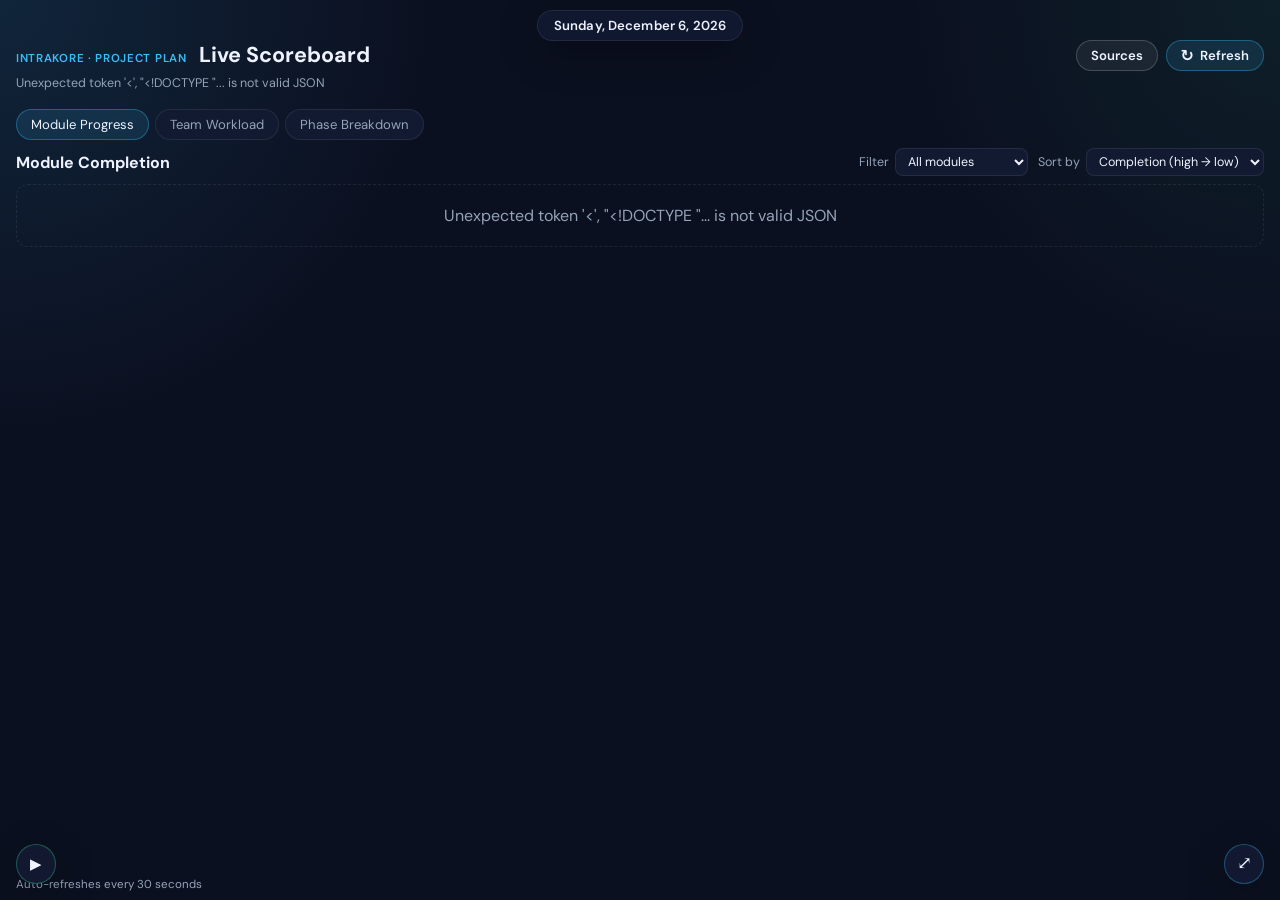
==== commit 6bb5b340: "Add website embeds, Bug analysis source, and no-AI layout designer. Include filter-aware Project Pla" ====
--- a/templates/index.html
+++ b/templates/index.html
@@ -17,8 +17,8 @@
     <header class="hero">
       <div class="hero-top">
         <div class="hero-text">
-          <p class="eyebrow">Intrakore · Project Plan</p>
-          <h1>Live Scoreboard</h1>
+          <p class="eyebrow" id="hero-eyebrow">Intrakore · Project Plan</p>
+          <h1 id="hero-title">Live Scoreboard</h1>
         </div>
         <div class="hero-actions">
           <button class="sources-btn" id="sources-btn" type="button" aria-label="Configure sources">
@@ -97,11 +97,59 @@
         </div>
       </section>
 
+      <section class="panel hidden" id="panel-bugs">
+        <div class="panel-header panel-header-row">
+          <div>
+            <h2>Bug Index</h2>
+            <p class="panel-sub" id="bugs-source-label">Severity · status · module from the snag list</p>
+          </div>
+          <div class="panel-controls bugs-controls">
+            <div class="sort-controls">
+              <label for="bug-status-filter">Status</label>
+              <select id="bug-status-filter">
+                <option value="all">All statuses</option>
+                <option value="UNOPENED">Unopened</option>
+                <option value="OPEN">Open</option>
+                <option value="ACTIONED">Actioned</option>
+                <option value="CLOSED">Closed</option>
+              </select>
+            </div>
+            <div class="sort-controls">
+              <label for="bug-severity-filter">Severity</label>
+              <select id="bug-severity-filter">
+                <option value="all">All severities</option>
+              </select>
+            </div>
+            <div class="sort-controls">
+              <label for="bug-module-filter">Module</label>
+              <select id="bug-module-filter">
+                <option value="all">All modules</option>
+              </select>
+            </div>
+            <div class="sort-controls">
+              <label for="bug-search">Search</label>
+              <input type="search" id="bug-search" placeholder="ID or finding…" autocomplete="off">
+            </div>
+          </div>
+        </div>
+        <div class="bugs-card-grid" id="bugs-card-grid" aria-live="polite"></div>
+      </section>
+
       <section class="panel hidden" id="panel-generic">
         <div class="panel-header panel-header-row">
           <h2 id="generic-board-title">Board</h2>
         </div>
         <div id="generic-board-body" class="generic-board-body"></div>
+      </section>
+
+      <section class="panel hidden" id="panel-website">
+        <div class="website-frame-wrap">
+          <iframe id="website-frame" class="website-frame" title="Embedded website" sandbox="allow-scripts allow-same-origin allow-forms allow-popups allow-popups-to-escape-sandbox allow-downloads" referrerpolicy="no-referrer-when-downgrade"></iframe>
+          <p class="website-fallback hidden" id="website-fallback">
+            This site may block embedding.
+            <a id="website-fallback-link" href="#" target="_blank" rel="noopener">Open in a new tab</a>
+          </p>
+        </div>
       </section>
     </main>
 
@@ -118,7 +166,7 @@
         <button class="modal-close" id="sources-close" type="button" aria-label="Close">×</button>
       </div>
       <p class="sources-help">
-        Configure Google Sheets, Word/Google Docs, Google Forms (response sheet), or Microsoft Forms.
+        Configure Google Sheets, Word/Google Docs, custom websites, Google Forms (response sheet), or Microsoft Forms.
         Config is saved in this browser and can be shared via URL or JSON.
       </p>
       <div class="sources-toolbar">
@@ -137,6 +185,14 @@
   </div>
 
   <div class="toast hidden" id="toast" role="status" aria-live="polite"></div>
+
+  <div class="loading-overlay hidden" id="loading-overlay" aria-live="polite" aria-busy="false">
+    <div class="loading-dialog" role="status">
+      <div class="loading-spinner" aria-hidden="true"></div>
+      <p class="loading-title" id="loading-title">Loading source…</p>
+      <p class="loading-detail" id="loading-detail"></p>
+    </div>
+  </div>
 
   <div class="slideshow-control" id="slideshow-control">
     <button class="slideshow-toggle" id="slideshow-toggle" type="button" aria-label="Slideshow mode" title="Slideshow mode">
@@ -218,9 +274,36 @@
     </div>
   </div>
 
+  <div class="modal-backdrop hidden" id="bug-modal" aria-hidden="true">
+    <div class="modal-dialog bug-modal-dialog" role="dialog" aria-modal="true" aria-labelledby="bug-modal-title">
+      <button class="modal-close" id="bug-modal-close" type="button" aria-label="Close">×</button>
+      <div class="modal-header">
+        <div>
+          <p class="modal-eyebrow" id="bug-modal-eyebrow"></p>
+          <h2 id="bug-modal-title"></h2>
+        </div>
+        <div class="bug-modal-chips" id="bug-modal-chips"></div>
+      </div>
+      <div class="bug-detail-grid" id="bug-detail-grid"></div>
+    </div>
+  </div>
+
   <script>
     const DEFAULT_SHEET_ID = "1Dt5ae3Cekxnd4XNZr1MdqBfx_vJyVFLeN5j-n-ibSjU";
+    const DEFAULT_BUGS_SHEET_ID = "1E7ucvpw7dOismcoBGWm3wqp_oIo_QBKG";
+    const DEFAULT_BUGS_SHEET_URL =
+      "https://docs.google.com/spreadsheets/d/1E7ucvpw7dOismcoBGWm3wqp_oIo_QBKG/edit?gid=1611749406#gid=1611749406";
     const SOURCES_KEY = "scoreboard-sources-config";
+
+    const DEFAULT_BUG_ANALYSIS_SOURCE = {
+      id: "bugindex",
+      name: "Bug analysis",
+      type: "google_sheet",
+      displayMode: "generic",
+      autoSync: true,
+      connection: { urlOrId: DEFAULT_BUGS_SHEET_URL, tab: "BugIndex" },
+      mapping: { template: "bug_index" },
+    };
 
     const DEFAULT_CONFIG = {
       version: 1,
@@ -231,18 +314,28 @@
           name: "Intrakore Scorecard",
           type: "google_sheet",
           displayMode: "scorecard",
+          autoSync: true,
           connection: { urlOrId: DEFAULT_SHEET_ID, tab: "Scorecard" },
           mapping: { preset: "intrakore_scorecard" },
         },
+        structuredClone(DEFAULT_BUG_ANALYSIS_SOURCE),
       ],
     };
 
     let sourcesConfig = structuredClone(DEFAULT_CONFIG);
     let scoreboardData = null;
+    let loadGeneration = 0;
+    let lastLoadedSourceId = null;
     let genericData = null;
     let activeGenericBoardId = null;
     let moduleSort = "completion";
     let moduleFilter = "all";
+    let bugsData = null;
+    let bugStatusFilter = "all";
+    let bugSeverityFilter = "all";
+    let bugModuleFilter = "all";
+    let bugSearch = "";
+    let displayMode = "scorecard";
     let editingSourceId = null;
     let previewState = null;
     let msFormsConfigured = false;
@@ -299,11 +392,53 @@
       return JSON.parse(new TextDecoder().decode(bytes));
     }
 
+    function isBugAnalysisSource(source) {
+      if (!source) return false;
+      const tab = (source.connection?.tab || "").toLowerCase().replace(/\s+/g, "");
+      const name = (source.name || "").toLowerCase();
+      const url = String(source.connection?.urlOrId || "");
+      return source.id === "bugindex"
+        || source.mapping?.template === "bug_index"
+        || tab === "bugindex"
+        || /bug\s*(index|analysis)|snag/.test(name)
+        || url.includes(DEFAULT_BUGS_SHEET_ID);
+    }
+
+    function syncBugAnalysisSource(source) {
+      const next = { ...source };
+      next.type = "google_sheet";
+      next.autoSync = true;
+      next.connection = {
+        ...(source.connection || {}),
+        urlOrId: DEFAULT_BUGS_SHEET_URL,
+        tab: "BugIndex",
+      };
+      next.mapping = { ...(source.mapping || {}), template: "bug_index" };
+      if (!next.name || /^bug\s*index$/i.test(next.name) || next.id === "bugindex") {
+        next.name = "Bug analysis";
+      }
+      return next;
+    }
+
     function normalizeConfig(raw) {
       if (!raw || typeof raw !== "object") return structuredClone(DEFAULT_CONFIG);
-      const sources = Array.isArray(raw.sources) && raw.sources.length
-        ? raw.sources
+      let sources = Array.isArray(raw.sources) && raw.sources.length
+        ? raw.sources.slice()
         : structuredClone(DEFAULT_CONFIG.sources);
+      let foundBug = false;
+      sources = sources.map((source) => {
+        if (!isBugAnalysisSource(source)) return source;
+        foundBug = true;
+        return syncBugAnalysisSource(source);
+      });
+      if (!foundBug) {
+        sources.push(structuredClone(DEFAULT_BUG_ANALYSIS_SOURCE));
+      }
+      sources = sources.map((source) => (
+        source.autoSync == null && source.type !== "website"
+          ? { ...source, autoSync: true }
+          : source
+      ));
       const activeSourceId = sources.some((s) => s.id === raw.activeSourceId)
         ? raw.activeSourceId
         : sources[0].id;
@@ -326,6 +461,7 @@
       try {
         const saved = JSON.parse(localStorage.getItem(SOURCES_KEY));
         sourcesConfig = normalizeConfig(saved);
+        saveSourcesConfig();
       } catch (_) {
         sourcesConfig = structuredClone(DEFAULT_CONFIG);
       }
@@ -377,20 +513,36 @@
     }
 
     function setDisplayMode(mode) {
+      displayMode = mode;
       const scorecardTabs = document.getElementById("scorecard-tabs");
       const genericTabs = document.getElementById("generic-tabs");
       const isScorecard = mode === "scorecard";
+      const isGeneric = mode === "generic";
+      const isWebsite = mode === "website";
+      const isBugs = mode === "bugs";
       const enteringScorecard = isScorecard && scorecardTabs.classList.contains("hidden");
 
       scorecardTabs.classList.toggle("hidden", !isScorecard);
-      genericTabs.classList.toggle("hidden", isScorecard);
+      genericTabs.classList.toggle("hidden", !isGeneric);
       document.getElementById("slideshow-slides-fields").classList.toggle("hidden", !isScorecard);
-      document.getElementById("slideshow-generic-fields").classList.toggle("hidden", isScorecard);
+      document.getElementById("slideshow-generic-fields").classList.toggle("hidden", !isGeneric);
 
       ["modules", "team", "phases"].forEach((name) => {
-        document.getElementById(`panel-${name}`).classList.toggle("hidden", !isScorecard);
+        const panel = document.getElementById(`panel-${name}`);
+        panel.classList.toggle("hidden", !isScorecard);
+        if (!isScorecard) panel.classList.remove("active");
       });
-      document.getElementById("panel-generic").classList.toggle("hidden", isScorecard);
+      const bugsPanel = document.getElementById("panel-bugs");
+      bugsPanel.classList.toggle("hidden", !isBugs);
+      bugsPanel.classList.toggle("active", isBugs);
+      document.getElementById("panel-generic").classList.toggle("hidden", !isGeneric);
+      if (!isGeneric) document.getElementById("panel-generic").classList.remove("active");
+      document.getElementById("panel-website").classList.toggle("hidden", !isWebsite);
+      if (isWebsite) {
+        document.getElementById("panel-website").classList.add("active");
+      } else {
+        document.getElementById("panel-website").classList.remove("active");
+      }
 
       // Only reset to Module Progress when first entering scorecard mode — not on auto-refresh
       if (enteringScorecard) {
@@ -398,12 +550,136 @@
       }
     }
 
+    const SOURCE_TYPE_LABELS = {
+      google_sheet: "Google Sheet",
+      word_doc: "Document",
+      google_forms: "Google Forms",
+      microsoft_forms: "Microsoft Forms",
+      website: "Website",
+    };
+    const PLACEHOLDER_SOURCE_NAMES = new Set(["New source", "Untitled", ""]);
+
+    function updateHeroTitle(source, extras = {}) {
+      let title = (source.name || "Live Scoreboard").trim();
+      if (extras.documentTitle && PLACEHOLDER_SOURCE_NAMES.has(title)) {
+        title = extras.documentTitle.trim();
+      }
+      if (source.id === "intrakore" && source.displayMode === "scorecard" && !extras.forceName) {
+        title = "Live Scoreboard";
+      }
+      const eyebrow = extras.eyebrow
+        || (source.id === "intrakore" && source.displayMode === "scorecard"
+          ? "Intrakore · Project Plan"
+          : (SOURCE_TYPE_LABELS[source.type] || "Source"));
+      document.getElementById("hero-eyebrow").textContent = eyebrow;
+      document.getElementById("hero-title").textContent = title;
+      document.title = `${title} · Scoreboard`;
+    }
+
+    function showLoading(title, detail) {
+      const overlay = document.getElementById("loading-overlay");
+      document.getElementById("loading-title").textContent = title || "Loading source…";
+      document.getElementById("loading-detail").textContent = detail || "";
+      overlay.classList.remove("hidden");
+      overlay.setAttribute("aria-busy", "true");
+    }
+
+    function hideLoading() {
+      const overlay = document.getElementById("loading-overlay");
+      overlay.classList.add("hidden");
+      overlay.setAttribute("aria-busy", "false");
+    }
+
+    function toEmbedUrl(rawUrl) {
+      const trimmed = (rawUrl || "").trim();
+      if (!trimmed) return "";
+      try {
+        const u = new URL(trimmed);
+        const host = u.hostname.toLowerCase();
+        if (host.includes("docs.google.com") || host.includes("drive.google.com")) {
+          const docMatch = u.pathname.match(/\/document\/d\/([^/]+)/);
+          if (docMatch) return `https://docs.google.com/document/d/${docMatch[1]}/preview`;
+          const sheetMatch = u.pathname.match(/\/spreadsheets\/d\/([^/]+)/);
+          if (sheetMatch) return `https://docs.google.com/spreadsheets/d/${sheetMatch[1]}/preview`;
+          const slidesMatch = u.pathname.match(/\/presentation\/d\/([^/]+)/);
+          if (slidesMatch) {
+            return `https://docs.google.com/presentation/d/${slidesMatch[1]}/embed?start=false&loop=false&delayms=3000`;
+          }
+          const formMatch = u.pathname.match(/\/forms\/d\/(?:e\/)?([^/]+)/);
+          if (formMatch) return `https://docs.google.com/forms/d/e/${formMatch[1]}/viewform?embedded=true`;
+        }
+        return u.href;
+      } catch (_) {
+        return trimmed.startsWith("http") ? trimmed : `https://${trimmed}`;
+      }
+    }
+
+    function renderWebsite(source) {
+      const url = source.connection?.url || source.connection?.urlOrId || "";
+      const embedUrl = toEmbedUrl(url);
+      const frame = document.getElementById("website-frame");
+      const fallback = document.getElementById("website-fallback");
+      const fallbackLink = document.getElementById("website-fallback-link");
+      fallback.classList.remove("hidden");
+      fallbackLink.href = url || embedUrl || "#";
+      if (frame.dataset.src !== embedUrl) {
+        frame.dataset.src = embedUrl;
+        frame.src = embedUrl || "about:blank";
+      }
+      document.getElementById("source-file").innerHTML = url
+        ? `<a href="${esc(url)}" target="_blank" rel="noopener">${esc(source.name)} · website</a>`
+        : `${esc(source.name)} · website`;
+      document.getElementById("hero-stats").innerHTML = `
+        <article class="stat-card stat-primary">
+          <span class="stat-label">View</span>
+          <span class="stat-value" style="font-size:1.05rem">Live site</span>
+          <span class="stat-detail">embedded page</span>
+        </article>
+        <article class="stat-card">
+          <span class="stat-label">Source</span>
+          <span class="stat-value" style="font-size:1rem">Web</span>
+          <span class="stat-detail">custom URL</span>
+        </article>
+        <article class="stat-card">
+          <span class="stat-label">Refresh</span>
+          <span class="stat-value" style="font-size:1rem">Manual</span>
+          <span class="stat-detail">use Refresh to reload</span>
+        </article>
+        <article class="stat-card">
+          <span class="stat-label">Tip</span>
+          <span class="stat-value" style="font-size:0.95rem">Open tab</span>
+          <span class="stat-detail">if embed is blocked</span>
+        </article>
+      `;
+    }
+
+    function maybeApplyDocumentTitle(source, data) {
+      const docTitle = (data?.document_title || "").trim();
+      if (!docTitle) return;
+      if (PLACEHOLDER_SOURCE_NAMES.has((source.name || "").trim())) {
+        source.name = docTitle;
+        const idx = sourcesConfig.sources.findIndex((s) => s.id === source.id);
+        if (idx >= 0) {
+          sourcesConfig.sources[idx].name = docTitle;
+          saveSourcesConfig();
+        }
+      }
+      const textBoard = (data.boards || []).find((b) => b.type === "text_sections");
+      if (textBoard && (!textBoard.title || textBoard.title === "Document")) {
+        textBoard.title = docTitle;
+      }
+    }
+
     function renderHeroScorecard(data) {
       const summary = data.summary || {};
-      const source = data.source_url
+      const source = activeSource();
+      updateHeroTitle(source, {
+        eyebrow: source.id === "intrakore" ? "Intrakore · Project Plan" : (SOURCE_TYPE_LABELS[source.type] || "Google Sheet"),
+      });
+      const sourceLabel = data.source_url
         ? `<a href="${esc(data.source_url)}" target="_blank" rel="noopener">${esc(data.source_file)} · ${esc(data.source_sheet || "Scorecard")}</a>`
         : `${esc(data.source_file)} · ${esc(data.source_sheet || "Scorecard")}`;
-      document.getElementById("source-file").innerHTML = source;
+      document.getElementById("source-file").innerHTML = sourceLabel;
       const completedCount = data.modules.filter(isCompleted).length;
       const ongoingCount = data.modules.filter((mod) => mod.status === "ongoing").length;
       document.getElementById("hero-stats").innerHTML = `
@@ -431,14 +707,36 @@
     }
 
     function renderHeroGeneric(data, source) {
+      maybeApplyDocumentTitle(source, data);
+      updateHeroTitle(source, { documentTitle: data.document_title });
       const boards = data.boards || [];
       const preview = data.raw_preview || {};
-      const label = `${esc(source.name)} · ${esc(source.type.replace(/_/g, " "))}`;
+      const sheetNote = data.source_sheet ? ` · tab ${data.source_sheet}` : "";
+      const label = `${esc(source.name)} · ${esc(source.type.replace(/_/g, " "))}${esc(sheetNote)}`;
       const link = data.source_url
         ? `<a href="${esc(data.source_url)}" target="_blank" rel="noopener">${label}</a>`
         : label;
       document.getElementById("source-file").innerHTML = link;
       const rowCount = preview.row_count ?? preview.response_count ?? 0;
+      const sectionCount = preview.section_count;
+      const useSections = data.kind === "document" && sectionCount != null;
+
+      // Bug / issue sheets: surface severity + status tiles in the hero
+      const statsBoard = boards.find((b) => b.type === "stats");
+      const bugHero = (data.template === "bug_index" || /bug|snag|defect|issue/i.test(data.source_sheet || ""))
+        && statsBoard?.stats?.length;
+      if (bugHero) {
+        const tiles = (statsBoard.stats || []).slice(0, 4);
+        document.getElementById("hero-stats").innerHTML = tiles.map((stat, idx) => `
+          <article class="stat-card ${idx === 0 ? "stat-primary" : ""} ${stat.tone ? toneClass(stat.tone) : ""}">
+            <span class="stat-label">${esc(stat.label)}</span>
+            <span class="stat-value">${esc(stat.value)}</span>
+            <span class="stat-detail">${esc(stat.detail || "")}</span>
+          </article>
+        `).join("");
+        return;
+      }
+
       document.getElementById("hero-stats").innerHTML = `
         <article class="stat-card stat-primary">
           <span class="stat-label">Boards</span>
@@ -446,8 +744,8 @@
           <span class="stat-detail">configured views</span>
         </article>
         <article class="stat-card">
-          <span class="stat-label">Rows</span>
-          <span class="stat-value">${num(rowCount)}</span>
+          <span class="stat-label">${useSections ? "Sections" : "Rows"}</span>
+          <span class="stat-value">${num(useSections ? sectionCount : rowCount)}</span>
           <span class="stat-detail">from source</span>
         </article>
         <article class="stat-card">
@@ -457,7 +755,7 @@
         </article>
         <article class="stat-card">
           <span class="stat-label">Source</span>
-          <span class="stat-value" style="font-size:1rem">${esc(source.type.split("_")[0])}</span>
+          <span class="stat-value" style="font-size:1rem">${esc(SOURCE_TYPE_LABELS[source.type] || source.type)}</span>
           <span class="stat-detail">live</span>
         </article>
       `;
@@ -679,17 +977,242 @@
       }).join("") || `<tr><td colspan="${members.length + 2}">No phase data</td></tr>`;
     }
 
-    function renderTableHtml(columns, rows) {
+    function filteredBugs(data) {
+      const q = bugSearch.trim().toLowerCase();
+      return (data.bugs || []).filter((bug) => {
+        if (bugStatusFilter !== "all" && bug.status !== bugStatusFilter) return false;
+        if (bugSeverityFilter !== "all" && bug.severity !== bugSeverityFilter) return false;
+        if (bugModuleFilter !== "all" && (bug.module || "(none)") !== bugModuleFilter) return false;
+        if (!q) return true;
+        const hay = `${bug.id} ${bug.finding} ${bug.module} ${bug.responsible} ${bug.area}`.toLowerCase();
+        return hay.includes(q);
+      });
+    }
+
+    function fillBugFilterOptions(data) {
+      const sevSel = document.getElementById("bug-severity-filter");
+      const modSel = document.getElementById("bug-module-filter");
+      const severities = data.filters?.severities || [];
+      const modules = data.filters?.modules || [];
+      sevSel.innerHTML = `<option value="all">All severities</option>` +
+        severities.map((s) => `<option value="${esc(s)}">${esc(s)}</option>`).join("");
+      modSel.innerHTML = `<option value="all">All modules</option>` +
+        modules.map((m) => `<option value="${esc(m)}">${esc(m || "(none)")}</option>`).join("");
+      sevSel.value = severities.includes(bugSeverityFilter) ? bugSeverityFilter : "all";
+      modSel.value = modules.includes(bugModuleFilter) ? bugModuleFilter : "all";
+      bugSeverityFilter = sevSel.value;
+      bugModuleFilter = modSel.value;
+    }
+
+    function bugStatusCounts(bugs) {
+      const byStatus = { UNOPENED: 0, OPEN: 0, ACTIONED: 0, CLOSED: 0 };
+      let openCritical = 0;
+      for (const bug of bugs) {
+        const status = bug.status || "UNOPENED";
+        byStatus[status] = (byStatus[status] || 0) + 1;
+        if (status === "OPEN" && bug.severity === "Critical") openCritical += 1;
+      }
+      return { byStatus, openCritical, total: bugs.length };
+    }
+
+    function bugStatusLabel(status) {
+      return ({
+        UNOPENED: "Unopened",
+        OPEN: "Open",
+        ACTIONED: "Actioned",
+        CLOSED: "Closed",
+      })[status] || status || "—";
+    }
+
+    function renderBugsCards(data) {
+      const grid = document.getElementById("bugs-card-grid");
+      const bugs = filteredBugs(data);
+      if (!bugs.length) {
+        grid.innerHTML = `<p class="empty-state">No bugs match these filters.</p>`;
+        return;
+      }
+      grid.innerHTML = bugs.map((bug) => {
+        const verdictTone = bug.verdict
+          ? toneClass(cellToneFor("Bug/ No Bug", bug.verdict))
+          : "";
+        return `
+          <article class="bug-card status-${esc((bug.status || "").toLowerCase())}" data-bug-id="${esc(bug.id)}" tabindex="0" role="button" aria-label="Open ${esc(bug.id)}">
+            <div class="bug-card-top">
+              <span class="bug-card-id">${esc(bug.id)}</span>
+              <span class="meta-chip ${toneClass(bug.status_tone)}">${esc(bugStatusLabel(bug.status))}</span>
+            </div>
+            <dl class="bug-card-meta">
+              <div>
+                <dt>Module</dt>
+                <dd>${esc(bug.module || "—")}</dd>
+              </div>
+              <div>
+                <dt>Area</dt>
+                <dd>${esc(bug.area || "—")}</dd>
+              </div>
+              <div class="bug-card-meta-full">
+                <dt>Responsible</dt>
+                <dd>${esc(bug.responsible || "—")}</dd>
+              </div>
+            </dl>
+            <h3 class="bug-card-finding" title="${esc(bug.finding)}">${esc(bug.finding || "Untitled finding")}</h3>
+            <div class="bug-card-chips">
+              <span class="meta-chip ${toneClass(bug.severity_tone)}" title="Severity">${esc(bug.severity || "—")}</span>
+              ${bug.verdict ? `<span class="meta-chip ${verdictTone}" title="Bug / No Bug">${esc(bug.verdict)}</span>` : ""}
+            </div>
+          </article>
+        `;
+      }).join("");
+      grid.querySelectorAll(".bug-card").forEach((card) => {
+        const open = () => {
+          const bug = (bugsData?.bugs || []).find((b) => b.id === card.dataset.bugId);
+          if (bug) openBugModal(bug);
+        };
+        card.addEventListener("click", open);
+        card.addEventListener("keydown", (event) => {
+          if (event.key === "Enter" || event.key === " ") {
+            event.preventDefault();
+            open();
+          }
+        });
+      });
+    }
+
+    function renderHeroBugs(data, source) {
+      updateHeroTitle(source);
+      const sheetUrl = source.connection?.urlOrId || data.source_url || "";
+      const label = `${esc(source.name)} · BugIndex`;
+      const link = sheetUrl
+        ? `<a href="${esc(sheetUrl)}" target="_blank" rel="noopener">${label}</a>`
+        : label;
+      document.getElementById("source-file").innerHTML = link;
+      const { byStatus, openCritical, total } = bugStatusCounts(filteredBugs(data));
+      document.getElementById("hero-stats").innerHTML = `
+        <article class="stat-card">
+          <span class="stat-label">Unopened</span>
+          <span class="stat-value">${num(byStatus.UNOPENED)}</span>
+          <span class="stat-detail">blank STATUS</span>
+        </article>
+        <article class="stat-card stat-primary">
+          <span class="stat-label">Open</span>
+          <span class="stat-value">${num(byStatus.OPEN)}</span>
+          <span class="stat-detail">${num(openCritical)} critical</span>
+        </article>
+        <article class="stat-card stat-ongoing">
+          <span class="stat-label">Actioned</span>
+          <span class="stat-value">${num(byStatus.ACTIONED)}</span>
+          <span class="stat-detail">in progress</span>
+        </article>
+        <article class="stat-card stat-complete">
+          <span class="stat-label">Closed</span>
+          <span class="stat-value">${num(byStatus.CLOSED)}</span>
+          <span class="stat-detail">${num(total)} matching</span>
+        </article>
+      `;
+    }
+
+    function refreshBugsUi() {
+      if (!bugsData) return;
+      renderHeroBugs(bugsData, activeSource());
+      renderBugsCards(bugsData);
+    }
+
+    function renderBugs(data) {
+      if (!data) {
+        document.getElementById("bugs-card-grid").innerHTML =
+          `<p class="empty-state">Loading bugs…</p>`;
+        return;
+      }
+      const label = document.getElementById("bugs-source-label");
+      const source = activeSource();
+      const sheetUrl = source.connection?.urlOrId || data.source_url || "";
+      if (sheetUrl) {
+        label.innerHTML = `<a href="${esc(sheetUrl)}" target="_blank" rel="noopener">${esc(data.source_file || source.name)} · ${esc(data.source_sheet || "BugIndex")}</a>`;
+      } else {
+        label.textContent = `${data.source_file || "Bug analysis"} · ${data.source_sheet || "BugIndex"}`;
+      }
+      fillBugFilterOptions(data);
+      renderHeroBugs(data, activeSource());
+      renderBugsCards(data);
+    }
+
+    function openBugModal(bug) {
+      const modal = document.getElementById("bug-modal");
+      document.getElementById("bug-modal-eyebrow").textContent = bug.id;
+      document.getElementById("bug-modal-title").textContent = bug.finding || bug.id;
+      document.getElementById("bug-modal-chips").innerHTML = `
+        <span class="meta-chip ${toneClass(bug.severity_tone)}">${esc(bug.severity)}</span>
+        <span class="meta-chip ${toneClass(bug.status_tone)}">${esc(bug.status)}</span>
+        ${bug.verdict ? `<span class="meta-chip ${toneClass(cellToneFor("Bug/ No Bug", bug.verdict))}">${esc(bug.verdict)}</span>` : ""}
+        ${bug.module ? `<span class="meta-chip tone-neutral">${esc(bug.module)}</span>` : ""}
+      `;
+      const details = bug.details || {};
+      const order = [
+        "Responsible", "Area", "Modules", "Steps to reproduce", "Actual result",
+        "Expected result", "Why it matters", "CORRECTION / EXPLANATION", "Evidence",
+      ];
+      document.getElementById("bug-detail-grid").innerHTML = order
+        .filter((key) => details[key])
+        .map((key) => `
+          <article class="bug-detail-block">
+            <h3>${esc(key)}</h3>
+            <p>${esc(details[key])}</p>
+          </article>
+        `).join("") || `<p class="empty-state">No further detail on this row.</p>`;
+      modal.classList.remove("hidden");
+      modal.setAttribute("aria-hidden", "false");
+      document.body.classList.add("modal-open");
+    }
+
+    function closeBugModal() {
+      const modal = document.getElementById("bug-modal");
+      modal.classList.add("hidden");
+      modal.setAttribute("aria-hidden", "true");
+      if (document.getElementById("module-modal").classList.contains("hidden")) {
+        document.body.classList.remove("modal-open");
+      }
+    }
+
+    function cellToneFor(column, value) {
+      const c = String(column || "");
+      const v = String(value || "").trim().toLowerCase();
+      if (/severity|priority/i.test(c)) {
+        if (v === "critical" || v === "blocker") return "critical";
+        if (v === "high" || v === "major") return "high";
+        if (v === "medium" || v === "moderate") return "medium";
+        if (v === "low" || v === "minor" || v === "trivial") return "low";
+      } else if (/bug/i.test(c)) {
+        if (v === "bug" || v === "yes") return "bug";
+        if (v === "no bug" || v === "not a bug" || v === "no") return "nobug";
+        return "tbc";
+      } else if (/status|state/i.test(c)) {
+        if (["unopened", "untouched", "not started", "blank"].includes(v)) return "tbc";
+        if (["open", "new", "pending", "reopened"].includes(v)) return "open";
+        if (["actioned", "in progress", "ongoing", "active", "wip"].includes(v)) return "wip";
+        if (["fixed", "closed", "done", "resolved", "complete", "completed"].includes(v)) return "done";
+      }
+      return "neutral";
+    }
+
+    function renderTableHtml(columns, rows, opts = {}) {
       if (!columns?.length) return `<p class="empty-state">No columns configured.</p>`;
+      const emphasis = new Set(opts.emphasisColumns || []);
       return `
         <div class="table-wrap generic-table-wrap">
-          <table>
+          <table class="generic-data-table">
             <thead>
-              <tr>${columns.map((c) => `<th>${esc(c)}</th>`).join("")}</tr>
+              <tr>${columns.map((c) => `<th class="${emphasis.has(c) ? "col-emphasis" : ""}">${esc(c)}</th>`).join("")}</tr>
             </thead>
             <tbody>
               ${rows.map((row) => `
-                <tr>${columns.map((c) => `<td>${esc(row[c] ?? "—")}</td>`).join("")}</tr>
+                <tr>${columns.map((c) => {
+                  const raw = row[c];
+                  const { display, full } = truncateCell(raw, emphasis.has(c) ? 48 : 140);
+                  if (emphasis.has(c) && display !== "—") {
+                    return `<td class="col-emphasis"><span class="meta-chip ${toneClass(cellToneFor(c, raw))}" title="${esc(full)}">${esc(display)}</span></td>`;
+                  }
+                  return `<td title="${esc(full)}">${esc(display)}</td>`;
+                }).join("")}</tr>
               `).join("") || `<tr><td colspan="${columns.length}">No rows</td></tr>`}
             </tbody>
           </table>
@@ -697,16 +1220,66 @@
       `;
     }
 
+    function pickDefaultBoardId(boards, data) {
+      const sheet = (data?.source_sheet || "").trim();
+      const template = (data?.template || "").trim();
+      // Non-progress sheets (bug index, simple table, …): land on the data table
+      if (template === "bug_index" || template === "simple_table") {
+        const table = boards.find((b) => b.type === "table" || b.id === "table");
+        if (table) return table.id;
+      }
+      if (sheet) {
+        const byTitle = boards.find((b) => b.title === sheet);
+        if (byTitle) return byTitle.id;
+      }
+      // Prefer table over progress cards when activating a generic sheet
+      if (template && template !== "status_tracker") {
+        const table = boards.find((b) => b.type === "table" || b.id === "table");
+        if (table) return table.id;
+      }
+      const table = boards.find((b) => b.type === "table" || b.id === "table");
+      if (table) return table.id;
+      return boards[0]?.id || null;
+    }
+
+    function toneClass(tone) {
+      const t = (tone || "neutral").toLowerCase();
+      return `tone-${t.replace(/[^a-z0-9_-]/g, "")}`;
+    }
+
+    function truncateCell(value, max = 140) {
+      const text = value == null || value === "" ? "—" : String(value);
+      if (text === "—" || text.length <= max) {
+        return { display: text, full: text };
+      }
+      return { display: `${text.slice(0, max - 1)}…`, full: text };
+    }
+
+    function metaChipHtml(meta) {
+      if (!meta?.length) return "";
+      return `
+        <div class="generic-card-meta">
+          ${meta.map((m) => `
+            <span class="meta-chip ${toneClass(m.tone)}" title="${esc(m.label)}">
+              <span class="meta-chip-value">${esc(m.value)}</span>
+            </span>
+          `).join("")}
+        </div>
+      `;
+    }
+
     function renderGenericBoard(board) {
       const titleEl = document.getElementById("generic-board-title");
       const body = document.getElementById("generic-board-body");
+      const header = titleEl.closest(".panel-header");
       titleEl.textContent = board.title || "Board";
+      if (header) header.classList.toggle("hidden", board.type === "text_sections");
 
       if (board.type === "stats") {
         body.innerHTML = `
           <div class="hero-stats generic-stats">
             ${(board.stats || []).map((stat) => `
-              <article class="stat-card">
+              <article class="stat-card ${stat.tone ? toneClass(stat.tone) : ""}">
                 <span class="stat-label">${esc(stat.label)}</span>
                 <span class="stat-value">${esc(stat.value)}</span>
                 <span class="stat-detail">${esc(stat.detail || "")}</span>
@@ -725,10 +1298,11 @@
               return `
                 <article class="module-card ${done ? "module-card-complete" : ""}">
                   <div class="module-card-top">
-                    <h3>${esc(card.title)}</h3>
+                    <h3>${esc(card.title || "—")}</h3>
                     ${done ? `<span class="priority-badge complete-badge">Complete</span>` : ""}
                   </div>
                   ${card.subtitle ? `<p class="generic-card-sub">${esc(card.subtitle)}</p>` : ""}
+                  ${metaChipHtml(card.meta)}
                   ${card.progress != null ? `
                     <div class="module-completion">
                       <span class="module-pct">${pct(card.progress)}</span>
@@ -749,14 +1323,25 @@
       }
 
       if (board.type === "text_sections") {
+        const sections = board.sections || [];
         body.innerHTML = `
-          <div class="doc-sections">
-            ${(board.sections || []).map((section) => `
-              <article class="doc-section">
-                <h3>${esc(section.heading)}</h3>
-                ${(section.paragraphs || []).map((p) => `<p>${esc(p)}</p>`).join("")}
-              </article>
-            `).join("") || `<p class="empty-state">No document sections</p>`}
+          <div class="doc-view">
+            <header class="doc-view-header">
+              <p class="doc-view-kicker">Document</p>
+              <h3 class="doc-view-title">${esc(board.title || "Document")}</h3>
+              <p class="doc-view-meta">${sections.length} section${sections.length === 1 ? "" : "s"}</p>
+            </header>
+            <div class="doc-sections">
+              ${sections.map((section) => {
+                const level = Math.min(Math.max(Number(section.level) || 1, 1), 4);
+                return `
+                  <article class="doc-section doc-level-${level}">
+                    <h3 class="doc-heading">${esc(section.heading)}</h3>
+                    ${(section.paragraphs || []).map((p) => `<p>${esc(p)}</p>`).join("")}
+                  </article>
+                `;
+              }).join("") || `<p class="empty-state">No document sections</p>`}
+            </div>
           </div>
         `;
         return;
@@ -776,23 +1361,26 @@
         return;
       }
 
-      body.innerHTML = renderTableHtml(board.columns || [], board.rows || []);
-    }
-
-    function renderGeneric(data) {
+      body.innerHTML = renderTableHtml(board.columns || [], board.rows || [], {
+        emphasisColumns: board.emphasisColumns || [],
+      });
+    }
+
+    function renderGeneric(data, opts = {}) {
       genericData = data;
       const boards = data.boards || [];
       const tabs = document.getElementById("generic-tabs");
       if (!boards.length) {
         tabs.innerHTML = "";
+        document.getElementById("generic-board-title").textContent = "Board";
         document.getElementById("generic-board-body").innerHTML = `<p class="empty-state">No boards configured for this source.</p>`;
         return;
       }
-      if (!activeGenericBoardId || !boards.some((b) => b.id === activeGenericBoardId)) {
-        activeGenericBoardId = boards[0].id;
+      if (opts.resetBoard || !activeGenericBoardId || !boards.some((b) => b.id === activeGenericBoardId)) {
+        activeGenericBoardId = pickDefaultBoardId(boards, data);
       }
       tabs.innerHTML = boards.map((board) => `
-        <button class="tab ${board.id === activeGenericBoardId ? "active" : ""}" type="button" data-board-id="${esc(board.id)}">
+        <button class="tab ${board.id === activeGenericBoardId ? "active" : ""}" type="button" data-board-id="${esc(board.id)}" aria-selected="${board.id === activeGenericBoardId ? "true" : "false"}">
           ${esc(board.title || board.type)}
         </button>
       `).join("");
@@ -800,7 +1388,9 @@
       tabs.querySelectorAll(".tab").forEach((btn) => {
         btn.addEventListener("click", () => {
           if (slideshow.running) return;
-          activeGenericBoardId = btn.dataset.boardId;
+          const nextId = btn.getAttribute("data-board-id");
+          if (!nextId || nextId === activeGenericBoardId) return;
+          activeGenericBoardId = nextId;
           renderGeneric(genericData);
         });
       });
@@ -835,19 +1425,88 @@
         panel.classList.toggle("active", name === tabName);
       });
       document.getElementById("panel-generic").classList.remove("active");
-    }
-
-    async function loadActiveSource(forceRefresh = true) {
+      document.getElementById("panel-bugs").classList.remove("active");
+    }
+
+    function showSourceError(message, source) {
+      updateHeroTitle(source || activeSource());
+      document.getElementById("source-file").textContent = message || "Failed to load source";
+      document.getElementById("hero-stats").innerHTML = "";
+      scoreboardData = null;
+      genericData = null;
+      bugsData = null;
+      activeGenericBoardId = null;
+      const src = source || activeSource();
+      const mode = src.displayMode === "website"
+        ? "website"
+        : (src.mapping?.template === "bug_index" || (src.connection?.tab || "").toLowerCase() === "bugindex")
+          ? "bugs"
+          : (src.displayMode === "scorecard" ? "scorecard" : "generic");
+      setDisplayMode(mode);
+      if (mode === "generic") {
+        document.getElementById("generic-tabs").innerHTML = "";
+        document.getElementById("generic-board-title").textContent = "Board";
+        document.getElementById("generic-board-body").innerHTML =
+          `<p class="empty-state">${esc(message || "Failed to load source")}</p>`;
+        document.getElementById("panel-generic").classList.add("active");
+      } else if (mode === "scorecard") {
+        document.getElementById("module-grid").innerHTML =
+          `<p class="empty-state">${esc(message || "Failed to load source")}</p>`;
+      } else if (mode === "bugs") {
+        document.getElementById("bugs-card-grid").innerHTML =
+          `<p class="empty-state">${esc(message || "Failed to load source")}</p>`;
+      }
+    }
+
+    async function loadActiveSource(forceRefresh = true, opts = {}) {
       const refreshBtn = document.getElementById("refresh-btn");
       const refreshIcon = document.getElementById("refresh-icon");
       refreshBtn.disabled = true;
       refreshIcon.classList.add("spinning");
 
       const source = activeSource();
+      const sourceId = source.id;
+      const gen = ++loadGeneration;
+      const switchingSource = opts.fromActivate || lastLoadedSourceId !== sourceId;
+      if (switchingSource) {
+        activeGenericBoardId = null;
+      }
+
+      const showPopup = !!opts.fromActivate || !!opts.showLoading;
+      if (showPopup) {
+        showLoading(
+          opts.fromActivate ? "Activating source…" : "Loading source…",
+          source.name || "Please wait",
+        );
+      }
+
       try {
-        let data;
+        if (source.type === "website" || source.displayMode === "website") {
+          if (!source.connection?.url && source.connection?.urlOrId) {
+            source.connection.url = source.connection.urlOrId;
+          }
+          if (gen !== loadGeneration || activeSource().id !== sourceId) return;
+          setDisplayMode("website");
+          updateHeroTitle(source);
+          if (forceRefresh) {
+            const frame = document.getElementById("website-frame");
+            delete frame.dataset.src;
+          }
+          scoreboardData = null;
+          genericData = null;
+          bugsData = null;
+          renderWebsite(source);
+          lastLoadedSourceId = sourceId;
+          const syncedAt = new Date().toLocaleTimeString();
+          document.getElementById("updated-at").textContent =
+            `${source.name} embedded ${syncedAt} · Refresh reloads the page`;
+          return;
+        }
+
         if (source.type === "word_doc" && source.connection?.uploadPending) {
-          document.getElementById("source-file").textContent = "Upload a .docx in Sources to load this source.";
+          if (gen !== loadGeneration || activeSource().id !== sourceId) return;
+          showSourceError("Upload a .docx in Sources to load this source.", source);
+          lastLoadedSourceId = sourceId;
           return;
         }
 
@@ -862,9 +1521,11 @@
             refresh: forceRefresh,
           }),
         });
-        data = await response.json();
+        const data = await response.json();
+        if (gen !== loadGeneration || activeSource().id !== sourceId) return;
+
         if (!response.ok) {
-          document.getElementById("source-file").textContent = data.error || "Failed to load source";
+          showSourceError(data.error || "Failed to load source", source);
           return;
         }
 
@@ -873,12 +1534,16 @@
           : new Date().toLocaleTimeString();
         const cacheNote = data.from_cache ? " · cached" : " · live from source";
         document.getElementById("updated-at").textContent =
-          `${esc(source.name)} synced ${syncedAt}${cacheNote} · auto-refreshes every 30s`;
-
-        if (data.mode === "scorecard" || source.displayMode === "scorecard") {
+          `${source.name} synced ${syncedAt}${cacheNote} · auto-refreshes every 30s`;
+
+        // Prefer server mode; only fall back to client displayMode when server omitted it
+        const mode = data.mode || source.displayMode || "generic";
+        if (mode === "scorecard") {
           setDisplayMode("scorecard");
           scoreboardData = data;
           genericData = null;
+          bugsData = null;
+          activeGenericBoardId = null;
           renderHeroScorecard(data);
           if (slideshow.running && slideshow.slides[slideshow.index]?.type === "modules") {
             renderModules(data, slideshow.slides[slideshow.index].filter);
@@ -887,19 +1552,32 @@
           }
           renderTeam(data);
           renderPhases(data);
+        } else if (mode === "bugs") {
+          setDisplayMode("bugs");
+          scoreboardData = null;
+          genericData = null;
+          activeGenericBoardId = null;
+          bugsData = data;
+          renderBugs(data);
+          document.getElementById("updated-at").textContent =
+            `${source.name} synced ${syncedAt}${cacheNote} · auto-sync every 30s`;
         } else {
           setDisplayMode("generic");
           scoreboardData = null;
+          bugsData = null;
           renderHeroGeneric(data, source);
-          renderGeneric(data);
+          renderGeneric(data, { resetBoard: switchingSource });
           if (slideshow.running && slideshow.slides[slideshow.index]?.boardId) {
             activeGenericBoardId = slideshow.slides[slideshow.index].boardId;
             renderGeneric(data);
           }
         }
+        lastLoadedSourceId = sourceId;
       } catch (err) {
-        document.getElementById("source-file").textContent = err.message || "Failed to load source";
+        if (gen !== loadGeneration || activeSource().id !== sourceId) return;
+        showSourceError(err.message || "Failed to load source", activeSource());
       } finally {
+        if (showPopup) hideLoading();
         refreshBtn.disabled = false;
         refreshIcon.classList.remove("spinning");
       }
@@ -973,12 +1651,15 @@
       `).join("");
 
       list.querySelectorAll("[data-activate]").forEach((btn) => {
-        btn.addEventListener("click", () => {
-          sourcesConfig.activeSourceId = btn.dataset.activate;
+        btn.addEventListener("click", async () => {
+          const nextId = btn.dataset.activate;
+          const nextSource = sourcesConfig.sources.find((s) => s.id === nextId);
+          sourcesConfig.activeSourceId = nextId;
           saveSourcesConfig();
           renderSourcesList();
           closeSourcesModal();
-          loadActiveSource(true);
+          showLoading("Activating source…", nextSource?.name || "Please wait");
+          await loadActiveSource(true, { fromActivate: true });
         });
       });
       list.querySelectorAll("[data-edit]").forEach((btn) => {
@@ -1028,6 +1709,7 @@
             <select id="ed-type">
               <option value="google_sheet" ${source.type === "google_sheet" ? "selected" : ""}>Google Sheet</option>
               <option value="word_doc" ${source.type === "word_doc" ? "selected" : ""}>Word / Google Doc</option>
+              <option value="website" ${source.type === "website" ? "selected" : ""}>Custom website</option>
               <option value="google_forms" ${source.type === "google_forms" ? "selected" : ""}>Google Forms (response sheet)</option>
               <option value="microsoft_forms" ${source.type === "microsoft_forms" ? "selected" : ""}>Microsoft Forms</option>
             </select>
@@ -1035,13 +1717,22 @@
           <label id="ed-url-label"><span class="field-label" id="ed-url-label-text">URL or ID</span>
             <input id="ed-url" value="${esc(source.connection?.urlOrId || source.connection?.url || source.connection?.formId || "")}">
           </label>
-          <label id="ed-tab-wrap"><span class="field-label">Sheet tab</span>
-            <input id="ed-tab" value="${esc(source.connection?.tab || "")}" placeholder="Auto / Scorecard">
-          </label>
-          <label><span class="field-label">Display mode</span>
+          <div id="ed-tab-wrap" class="ed-tab-field">
+            <span class="field-label">Sheet tab</span>
+            <div class="ed-tab-row">
+              <select id="ed-tab">
+                <option value="">Auto (first tab)</option>
+                ${source.connection?.tab ? `<option value="${esc(source.connection.tab)}" selected>${esc(source.connection.tab)}</option>` : ""}
+              </select>
+              <button type="button" id="ed-load-tabs" class="sources-action" title="Fetch tab names from this Google Sheet">Load sheets</button>
+            </div>
+            <p id="ed-tab-hint" class="ed-tab-hint">Paste the Sheet link, then Load sheets to pick a tab.</p>
+          </div>
+          <label id="ed-mode-wrap"><span class="field-label">Display mode</span>
             <select id="ed-mode">
               <option value="scorecard" ${source.displayMode === "scorecard" ? "selected" : ""}>Scorecard (modules / team / phases)</option>
               <option value="generic" ${source.displayMode === "generic" ? "selected" : ""}>Generic boards</option>
+              <option value="website" ${source.displayMode === "website" ? "selected" : ""}>Embedded website</option>
             </select>
           </label>
           <label id="ed-file-wrap" class="hidden"><span class="field-label">Upload .docx</span>
@@ -1061,15 +1752,25 @@
         const type = document.getElementById("ed-type").value;
         const tabWrap = document.getElementById("ed-tab-wrap");
         const fileWrap = document.getElementById("ed-file-wrap");
+        const modeWrap = document.getElementById("ed-mode-wrap");
+        const modeSelect = document.getElementById("ed-mode");
         const urlLabelText = document.getElementById("ed-url-label-text");
         tabWrap.classList.toggle("hidden", !(type === "google_sheet" || type === "google_forms"));
         fileWrap.classList.toggle("hidden", type !== "word_doc");
-        if (type === "microsoft_forms") {
-          urlLabelText.textContent = "Form ID";
-        } else if (type === "word_doc") {
-          urlLabelText.textContent = "Google Doc / .docx URL";
+        if (type === "website") {
+          modeSelect.value = "website";
+          modeWrap.classList.add("hidden");
+          urlLabelText.textContent = "Website URL";
         } else {
-          urlLabelText.textContent = "URL or ID";
+          modeWrap.classList.remove("hidden");
+          if (modeSelect.value === "website") modeSelect.value = "generic";
+          if (type === "microsoft_forms") {
+            urlLabelText.textContent = "Form ID";
+          } else if (type === "word_doc") {
+            urlLabelText.textContent = "Google Doc / .docx URL";
+          } else {
+            urlLabelText.textContent = "URL or ID";
+          }
         }
       };
       document.getElementById("ed-type").addEventListener("change", syncTypeFields);
@@ -1083,21 +1784,116 @@
       });
       document.getElementById("ed-preview").addEventListener("click", () => runPreview(source));
       document.getElementById("ed-save").addEventListener("click", () => saveEditor(source));
+      document.getElementById("ed-load-tabs")?.addEventListener("click", () => loadSheetTabsFromEditor(source));
+      document.getElementById("ed-url")?.addEventListener("change", () => {
+        const type = document.getElementById("ed-type").value;
+        if (type === "google_sheet" || type === "google_forms") {
+          // Clear stale tab options when the sheet link changes (keep current selection text if still typed)
+          const current = document.getElementById("ed-tab")?.value || "";
+          populateSheetTabSelect([], current);
+        }
+      });
 
       requestAnimationFrame(() => {
         editor.scrollIntoView({ behavior: "smooth", block: "nearest" });
         document.getElementById("ed-name")?.focus();
+        const type = source.type;
+        if ((type === "google_sheet" || type === "google_forms") && (source.connection?.urlOrId || source.connection?.url)) {
+          loadSheetTabsFromEditor(source, { quiet: true });
+        }
       });
     }
+
+    function populateSheetTabSelect(sheetNames, selectedTab) {
+      const select = document.getElementById("ed-tab");
+      const hint = document.getElementById("ed-tab-hint");
+      if (!select) return;
+      const names = Array.isArray(sheetNames) ? sheetNames.filter(Boolean) : [];
+      const selected = (selectedTab || "").trim();
+      const options = [`<option value="">Auto (first tab)</option>`];
+      names.forEach((name) => {
+        options.push(
+          `<option value="${esc(name)}" ${name === selected ? "selected" : ""}>${esc(name)}</option>`
+        );
+      });
+      // Keep a saved tab that isn't in the list yet (e.g. load failed / renamed)
+      if (selected && !names.includes(selected)) {
+        options.push(`<option value="${esc(selected)}" selected>${esc(selected)} (saved)</option>`);
+      }
+      select.innerHTML = options.join("");
+      if (hint) {
+        hint.textContent = names.length
+          ? `${names.length} tab${names.length === 1 ? "" : "s"} found — pick which sheet to use.`
+          : "Paste the Sheet link, then Load sheets to pick a tab.";
+      }
+    }
+
+    async function loadSheetTabsFromEditor(source, opts = {}) {
+      const type = document.getElementById("ed-type")?.value || source.type;
+      if (!(type === "google_sheet" || type === "google_forms")) return;
+      const url = document.getElementById("ed-url")?.value.trim() || "";
+      const currentTab = document.getElementById("ed-tab")?.value.trim() || source.connection?.tab || "";
+      const hint = document.getElementById("ed-tab-hint");
+      const btn = document.getElementById("ed-load-tabs");
+      if (!url) {
+        if (!opts.quiet) alert("Paste a Google Sheet URL or ID first.");
+        return;
+      }
+      if (btn) btn.disabled = true;
+      if (hint) hint.textContent = "Loading tabs…";
+      try {
+        const params = new URLSearchParams({ type, urlOrId: url });
+        if (currentTab) params.set("tab", currentTab);
+        const res = await fetch(`/api/source/preview?${params}`);
+        const data = await res.json();
+        if (!res.ok && !(data.sheet_names || []).length) {
+          throw new Error(data.error || "Could not load sheet tabs");
+        }
+        const names = data.sheet_names || [];
+        let pick = currentTab;
+        // Only auto-select Scorecard for scorecard-mode sources (e.g. Intrakore default)
+        if (
+          !pick
+          && names.includes("Scorecard")
+          && type === "google_sheet"
+          && (document.getElementById("ed-mode")?.value || source.displayMode) === "scorecard"
+        ) {
+          pick = "Scorecard";
+        }
+        populateSheetTabSelect(names, pick);
+        if (source.connection) {
+          const chosen = document.getElementById("ed-tab")?.value || "";
+          source.connection.tab = chosen || undefined;
+        }
+        if (previewState) {
+          previewState.sheet_names = names;
+          if (data.source_sheet) previewState.source_sheet = data.source_sheet;
+        }
+      } catch (err) {
+        if (hint) hint.textContent = err.message || String(err);
+        if (!opts.quiet) {
+          const out = document.getElementById("ed-preview-out");
+          if (out) {
+            out.classList.remove("hidden");
+            out.textContent = err.message || String(err);
+          }
+        }
+      } finally {
+        if (btn) btn.disabled = false;
+      }
+    }
+
     function readEditorFields(source) {
       const type = document.getElementById("ed-type").value;
       const url = document.getElementById("ed-url").value.trim();
       source.name = document.getElementById("ed-name").value.trim() || "Untitled";
       source.type = type;
-      source.displayMode = document.getElementById("ed-mode").value;
+      source.displayMode = type === "website"
+        ? "website"
+        : document.getElementById("ed-mode").value;
       if (type === "microsoft_forms") {
         source.connection = { formId: url };
-      } else if (type === "word_doc") {
+      } else if (type === "word_doc" || type === "website") {
         source.connection = { url };
       } else {
         source.connection = {
@@ -1110,11 +1906,39 @@
 
     async function runPreview(source) {
       readEditorFields(source);
+      // Keep in-progress advanced board edits if Preview is clicked again
+      if (document.querySelector("#ed-mapping .mapping-board")) {
+        source.mapping = collectMappingFromEditor(source, previewState || {});
+      }
       const out = document.getElementById("ed-preview-out");
       out.classList.remove("hidden");
       out.textContent = "Loading preview…";
 
       try {
+        if (source.type === "website") {
+          const url = source.connection.url || "";
+          if (!url) throw new Error("Provide a website URL");
+          const embedUrl = toEmbedUrl(url);
+          source.displayMode = "website";
+          source.mapping = { boards: [] };
+          previewState = {
+            type: "website",
+            url,
+            embed_url: embedUrl,
+            suggested_display_mode: "website",
+            suggested_mapping: { boards: [] },
+          };
+          out.innerHTML = `
+            <p><strong>Website ready</strong> · will embed as the live display</p>
+            <p>URL: ${esc(url)}</p>
+            <p>Embed: ${esc(embedUrl)}</p>
+            <p class="source-warn">Some sites block iframe embedding. If blank, use “Open in a new tab”.</p>
+          `;
+          document.getElementById("ed-mapping").classList.add("hidden");
+          document.getElementById("ed-mapping").innerHTML = "";
+          return;
+        }
+
         if (source.type === "word_doc") {
           const fileInput = document.getElementById("ed-file");
           if (fileInput.files?.[0]) {
@@ -1147,16 +1971,48 @@
           }
         }
 
+        if (previewState.document_title && PLACEHOLDER_SOURCE_NAMES.has(source.name)) {
+          source.name = previewState.document_title;
+          const nameInput = document.getElementById("ed-name");
+          if (nameInput) nameInput.value = previewState.document_title;
+        }
+
         if (previewState.suggested_display_mode) {
-          document.getElementById("ed-mode").value = previewState.suggested_display_mode;
-          source.displayMode = previewState.suggested_display_mode;
+          const selectedTab = (source.connection?.tab || "").trim();
+          // Never force scorecard when the user explicitly picked another sheet tab
+          const mode = selectedTab && selectedTab !== "Scorecard"
+            ? "generic"
+            : previewState.suggested_display_mode;
+          document.getElementById("ed-mode").value = mode;
+          source.displayMode = mode;
+          previewState.suggested_display_mode = mode;
         }
         if (previewState.suggested_mapping) {
-          source.mapping = previewState.suggested_mapping;
+          const hasCustomBoards = Array.isArray(source.mapping?.boards) && source.mapping.boards.length > 0;
+          if (hasCustomBoards) {
+            // Preserve user boards / template / roles; Preview only refreshes sniff data
+          } else if (source.displayMode === "generic" && previewState.suggested_mapping.preset === "intrakore_scorecard") {
+            // Keep preview mapping empty so layout designer builds generic boards
+            source.mapping = { boards: [] };
+          } else {
+            source.mapping = previewState.suggested_mapping;
+          }
+        }
+
+        if (previewState.sheet_names) {
+          populateSheetTabSelect(
+            previewState.sheet_names,
+            source.connection?.tab || document.getElementById("ed-tab")?.value || ""
+          );
         }
 
         out.innerHTML = `
-          <p><strong>Preview OK</strong> · mode suggestion: ${esc(previewState.suggested_display_mode || "generic")}</p>
+          <p><strong>Preview OK</strong> · mode: ${esc(previewState.suggested_display_mode || "generic")}${
+            previewState.suggested_template || previewState.suggested_mapping?.template
+              ? ` · layout: ${esc(previewState.suggested_template || previewState.suggested_mapping.template)}`
+              : ""
+          }</p>
+          ${previewState.document_title ? `<p>Document title: ${esc(previewState.document_title)}</p>` : ""}
           ${previewState.error ? `<p class="source-warn">${esc(previewState.error)}</p>` : ""}
           ${previewState.sheet_names ? `<p>Tabs: ${esc((previewState.sheet_names || []).join(", "))}</p>` : ""}
           ${previewState.columns ? `<p>Columns: ${esc((previewState.columns || []).join(", "))}</p>` : ""}
@@ -1170,9 +2026,253 @@
       }
     }
 
+    const LAYOUT_TEMPLATES_FALLBACK = [
+      { id: "bug_index", label: "Bug / issue index", description: "Severity · bug/no-bug · status table with summary and finding cards" },
+      { id: "status_tracker", label: "Status tracker", description: "Stats, progress cards, and a full table" },
+      { id: "summary_cards", label: "Summary + cards", description: "Overview stats with a card grid and table" },
+      { id: "team_roster", label: "Team roster", description: "People cards (name + role/team) and table" },
+      { id: "form_responses", label: "Form responses", description: "Response summary plus a responses table" },
+      { id: "simple_table", label: "Simple table", description: "Table only — best for wide or mixed sheets" },
+      { id: "document", label: "Document", description: "Text sections and embedded tables" },
+    ];
+
+    const BOARD_TYPE_FIELDS = {
+      stats: { columns: true },
+      table: { columns: true },
+      form_summary: { columns: true },
+      card_grid: { title: true, subtitle: true, progress: true, meta: true },
+      text_sections: {},
+      tables: { tableIndex: true },
+    };
+
+    function layoutTemplatesList(preview) {
+      return preview?.layout_templates?.length
+        ? preview.layout_templates
+        : (preview?.suggested_mapping?.templates || LAYOUT_TEMPLATES_FALLBACK);
+    }
+
+    function readColumnRolesFromMapper(columns, fallback) {
+      const roles = { ...(fallback || {}) };
+      const title = document.getElementById("ld-title")?.value;
+      const subtitle = document.getElementById("ld-subtitle")?.value;
+      const progress = document.getElementById("ld-progress")?.value;
+      const owner = document.getElementById("ld-owner")?.value;
+      if (title !== undefined) roles.title = title || null;
+      if (subtitle !== undefined) roles.subtitle = subtitle || null;
+      if (progress !== undefined) roles.progress = progress || null;
+      if (owner !== undefined) roles.owner = owner || null;
+      if (!roles.title && columns[0]) roles.title = columns[0];
+      return roles;
+    }
+
+    function buildBoardsForTemplate(templateId, columns, roles, preview) {
+      const titleField = roles?.title || columns[0] || null;
+      const subtitleField = roles?.subtitle || roles?.owner || roles?.status || (columns[1] || null);
+      const progressField = roles?.progress || roles?.status || null;
+      const sheetTitle = preview?.source_sheet
+        || document.getElementById("ed-tab")?.value?.trim()
+        || "Data";
+
+      if (templateId === "document") {
+        const boards = [{ id: "doc-text", type: "text_sections", title: preview?.document_title || "Document" }];
+        (preview?.tables || []).forEach((t) => {
+          boards.push({
+            id: `doc-table-${t.index ?? 0}`,
+            type: "tables",
+            title: t.title || "Table",
+            tableIndex: t.index ?? 0,
+          });
+        });
+        return boards;
+      }
+      if (templateId === "form_responses") {
+        const boards = [{ id: "form-summary", type: "form_summary", title: "Form responses" }];
+        if (columns.length) {
+          boards.push({ id: "table", type: "table", title: "Responses", columns: columns.slice() });
+        }
+        return boards;
+      }
+      if (templateId === "simple_table") {
+        return [{ id: "table", type: "table", title: sheetTitle, columns: columns.slice() }];
+      }
+      if (templateId === "bug_index") {
+        if (!columns.length) return [];
+        const meta = [roles?.severity, roles?.verdict, roles?.status, roles?.id].filter(Boolean);
+        const preferred = [
+          roles?.id, roles?.severity, roles?.title, roles?.subtitle, roles?.owner,
+          roles?.verdict, roles?.status, "ID", "Severity", "Modules", "Area", "Finding",
+          "Responsible", "Bug/ No Bug", "STATUS", "#",
+        ];
+        const tableCols = [];
+        preferred.forEach((c) => {
+          if (c && columns.includes(c) && !tableCols.includes(c)) tableCols.push(c);
+        });
+        if (tableCols.length < 3) {
+          columns.forEach((c) => { if (!tableCols.includes(c) && tableCols.length < 8) tableCols.push(c); });
+        }
+        const statsCols = [roles?.severity, roles?.verdict, roles?.status]
+          .filter((c) => c && columns.includes(c));
+        columns.forEach((c) => { if (!statsCols.includes(c) && statsCols.length < 3) statsCols.push(c); });
+        return [
+          {
+            id: "table",
+            type: "table",
+            title: sheetTitle,
+            columns: tableCols,
+            emphasisColumns: [roles?.severity, roles?.verdict, roles?.status].filter(Boolean),
+          },
+          { id: "stats", type: "stats", title: "Breakdown", columns: statsCols.slice(0, 3), aggregate: "count" },
+          {
+            id: "cards",
+            type: "card_grid",
+            title: "Findings",
+            titleField,
+            subtitleField,
+            progressField: null,
+            metaFields: meta,
+            sortCompletedFirst: false,
+          },
+        ];
+      }
+      if (templateId === "team_roster") {
+        if (!columns.length) return [];
+        return [
+          {
+            id: "cards",
+            type: "card_grid",
+            title: "Team",
+            titleField,
+            subtitleField: roles?.owner || roles?.subtitle || columns[1] || null,
+            progressField: null,
+          },
+          { id: "table", type: "table", title: sheetTitle, columns: columns.slice() },
+        ];
+      }
+      if (templateId === "status_tracker") {
+        if (!columns.length) return [];
+        const statsCols = [roles?.progress, roles?.status, roles?.owner, roles?.date]
+          .filter((c) => c && columns.includes(c));
+        columns.forEach((c) => { if (!statsCols.includes(c) && statsCols.length < 4) statsCols.push(c); });
+        return [
+          { id: "stats", type: "stats", title: "Summary", columns: statsCols.slice(0, 4) },
+          {
+            id: "cards",
+            type: "card_grid",
+            title: "Progress",
+            titleField,
+            subtitleField,
+            progressField,
+            sortCompletedFirst: true,
+          },
+          { id: "table", type: "table", title: sheetTitle, columns: columns.slice() },
+        ];
+      }
+      // summary_cards default
+      if (!columns.length) return [];
+      const statsCols = [roles?.progress, roles?.status, roles?.owner, roles?.date]
+        .filter((c) => c && columns.includes(c));
+      columns.forEach((c) => { if (!statsCols.includes(c) && statsCols.length < 4) statsCols.push(c); });
+      return [
+        { id: "stats", type: "stats", title: "Summary", columns: statsCols.slice(0, 4) },
+        {
+          id: "cards",
+          type: "card_grid",
+          title: "Cards",
+          titleField,
+          subtitleField,
+          progressField,
+          sortCompletedFirst: Boolean(progressField),
+        },
+        { id: "table", type: "table", title: sheetTitle, columns: columns.slice() },
+      ];
+    }
+
+    function applyLayoutTemplate(source, preview, templateId) {
+      const columns = preview.columns || [];
+      const roles = readColumnRolesFromMapper(
+        columns,
+        source.mapping?.column_roles || preview.column_roles || preview.suggested_mapping?.column_roles || {}
+      );
+      source.mapping = {
+        template: templateId,
+        column_roles: roles,
+        boards: buildBoardsForTemplate(templateId, columns, roles, preview),
+      };
+      renderMappingEditor(source, preview);
+    }
+
+    function applyGuidedFields(source, preview) {
+      const columns = preview.columns || [];
+      const roles = readColumnRolesFromMapper(columns, source.mapping?.column_roles || {});
+      const templateId = source.mapping?.template
+        || preview.suggested_template
+        || preview.suggested_mapping?.template
+        || "summary_cards";
+      const existing = Array.isArray(source.mapping?.boards) ? source.mapping.boards : [];
+
+      // Patch field roles onto existing boards — do NOT wipe extra boards the user added
+      if (existing.length) {
+        const titleField = roles.title || columns[0] || null;
+        const subtitleField = roles.subtitle || roles.owner || roles.status || (columns[1] || null);
+        const progressField = roles.progress || roles.status || null;
+        const isBug = templateId === "bug_index";
+        const nextBoards = existing.map((board) => {
+          const copy = { ...board };
+          if (copy.type === "card_grid") {
+            copy.titleField = titleField;
+            copy.subtitleField = subtitleField;
+            if (isBug) {
+              copy.progressField = null;
+              copy.metaFields = [roles.severity, roles.verdict, roles.status, roles.id].filter(Boolean);
+              copy.sortCompletedFirst = false;
+            } else if (copy.progressField !== null || progressField) {
+              copy.progressField = progressField;
+              if (progressField) copy.sortCompletedFirst = true;
+            }
+          } else if (copy.type === "stats") {
+            const preferred = isBug
+              ? [roles.severity, roles.verdict, roles.status]
+              : [roles.progress, roles.status, roles.owner, roles.date];
+            const statsCols = preferred.filter((c) => c && columns.includes(c));
+            columns.forEach((c) => {
+              if (!statsCols.includes(c) && statsCols.length < (isBug ? 3 : 4)) statsCols.push(c);
+            });
+            copy.columns = statsCols.slice(0, isBug ? 3 : 4);
+            if (isBug) copy.aggregate = "count";
+          } else if (copy.type === "table" && isBug) {
+            copy.emphasisColumns = [roles.severity, roles.verdict, roles.status].filter(Boolean);
+          }
+          return copy;
+        });
+        source.mapping = {
+          template: templateId,
+          column_roles: roles,
+          boards: nextBoards,
+        };
+      } else {
+        source.mapping = {
+          template: templateId,
+          column_roles: roles,
+          boards: buildBoardsForTemplate(templateId, columns, roles, preview),
+        };
+      }
+      renderMappingEditor(source, preview);
+    }
+
+    function colSelectOptions(columns, selected) {
+      return `<option value="">—</option>${columns.map((c) =>
+        `<option value="${esc(c)}" ${selected === c ? "selected" : ""}>${esc(c)}</option>`
+      ).join("")}`;
+    }
+
     function renderMappingEditor(source, preview) {
       const wrap = document.getElementById("ed-mapping");
       const mode = document.getElementById("ed-mode").value;
+      if (source.type === "website" || mode === "website") {
+        wrap.classList.add("hidden");
+        wrap.innerHTML = "";
+        return;
+      }
       if (mode === "scorecard") {
         wrap.classList.remove("hidden");
         wrap.innerHTML = `
@@ -1185,23 +2285,113 @@
         `;
         document.getElementById("ed-mode").onchange = () => {
           source.displayMode = document.getElementById("ed-mode").value;
+          if (source.displayMode === "generic" && preview && !(source.mapping?.boards?.length)) {
+            const cols = preview.columns || [];
+            const roleMap = preview.column_roles || preview.suggested_mapping?.column_roles || {};
+            let template = preview.suggested_template || preview.suggested_mapping?.template;
+            if (!template || preview.suggested_mapping?.preset) {
+              template = preview.type === "word_doc"
+                ? "document"
+                : (cols.length ? "status_tracker" : "summary_cards");
+            }
+            source.mapping = {
+              template,
+              column_roles: roleMap,
+              boards: buildBoardsForTemplate(template, cols, roleMap, preview),
+            };
+          }
           renderMappingEditor(source, preview || previewState || { columns: [] });
         };
         return;
       }
 
       const columns = preview.columns || [];
-      const boards = source.mapping?.boards || preview.suggested_mapping?.boards || [];
+      const roles = source.mapping?.column_roles
+        || preview.column_roles
+        || preview.suggested_mapping?.column_roles
+        || {};
+      const activeTemplate = source.mapping?.template
+        || preview.suggested_template
+        || preview.suggested_mapping?.template
+        || "summary_cards";
+      if (!source.mapping?.boards?.length && preview.suggested_mapping?.boards) {
+        source.mapping = {
+          ...(source.mapping || {}),
+          template: activeTemplate,
+          column_roles: roles,
+          boards: preview.suggested_mapping.boards,
+        };
+      }
+      const boards = source.mapping?.boards || [];
+      const templates = layoutTemplatesList(preview);
+      const isDoc = activeTemplate === "document" || preview.type === "word_doc";
+
       wrap.classList.remove("hidden");
       wrap.innerHTML = `
-        <h4>Board mapping</h4>
-        <p>Configure how source fields appear. Boards become tabs on the scoreboard.</p>
-        <div id="ed-boards">
-          ${boards.map((board, idx) => mappingBoardFields(board, idx, columns, preview)).join("")}
+        <h4>Layout designer</h4>
+        <p class="layout-designer-intro">
+          Auto-picked from this source’s columns. Switch a template or remap fields if the layout isn’t right.
+        </p>
+        <div class="layout-template-gallery" role="list">
+          ${templates.map((t) => `
+            <button type="button" class="layout-template-card ${t.id === activeTemplate ? "is-active" : ""}"
+              data-template="${esc(t.id)}" role="listitem">
+              <strong>${esc(t.label)}</strong>
+              <span>${esc(t.description || "")}</span>
+            </button>
+          `).join("")}
         </div>
-        <button type="button" id="ed-add-board">Add board</button>
+        ${isDoc ? `
+          <p class="layout-designer-note">Document layout uses text sections and tables from the file.</p>
+        ` : `
+          <div class="layout-guided-mapper">
+            <h5>Field mapping</h5>
+            <div class="layout-guided-grid">
+              <label>Title column
+                <select id="ld-title">${colSelectOptions(columns, roles.title)}</select>
+              </label>
+              <label>Subtitle column
+                <select id="ld-subtitle">${colSelectOptions(columns, roles.subtitle)}</select>
+              </label>
+              <label>Progress / status
+                <select id="ld-progress">${colSelectOptions(columns, roles.progress || roles.status)}</select>
+              </label>
+              <label>Owner / team
+                <select id="ld-owner">${colSelectOptions(columns, roles.owner)}</select>
+              </label>
+            </div>
+            <button type="button" id="ld-apply-fields" class="sources-action sources-primary">Apply field mapping</button>
+          </div>
+        `}
+        <details class="layout-advanced" open>
+          <summary>Advanced boards</summary>
+          <p>Boards become tabs on the scoreboard. Edit only if you need custom board types. Changes are kept when you Preview again; use Save boards here or Save at the top.</p>
+          <div id="ed-boards">
+            ${boards.map((board, idx) => mappingBoardFields(board, idx, columns, preview)).join("")}
+          </div>
+          <div class="layout-advanced-actions">
+            <button type="button" id="ed-add-board" class="sources-action">Add board</button>
+            <button type="button" id="ed-save-boards" class="sources-action sources-primary">Save boards</button>
+          </div>
+        </details>
       `;
-      document.getElementById("ed-add-board").addEventListener("click", () => {
+
+      wrap.querySelectorAll(".layout-template-card").forEach((btn) => {
+        btn.addEventListener("click", () => {
+          // Commit DOM edits before template rebuild replaces them
+          if (document.querySelector("#ed-mapping .mapping-board")) {
+            source.mapping = collectMappingFromEditor(source, preview);
+          }
+          applyLayoutTemplate(source, preview, btn.dataset.template);
+        });
+      });
+      document.getElementById("ld-apply-fields")?.addEventListener("click", () => {
+        if (document.querySelector("#ed-mapping .mapping-board")) {
+          source.mapping = collectMappingFromEditor(source, preview);
+        }
+        applyGuidedFields(source, preview);
+      });
+      document.getElementById("ed-add-board")?.addEventListener("click", () => {
         const next = collectMappingFromEditor(source, preview);
         next.boards = next.boards || [];
         next.boards.push({
@@ -1213,15 +2403,39 @@
         source.mapping = next;
         renderMappingEditor(source, preview);
       });
+      document.getElementById("ed-save-boards")?.addEventListener("click", () => {
+        source.mapping = collectMappingFromEditor(source, preview);
+        saveEditor(source);
+      });
       bindMappingRemove(source, preview);
+      bindMappingLiveSync(source, preview);
       document.getElementById("ed-mode").onchange = () => {
         source.displayMode = document.getElementById("ed-mode").value;
+        if (source.displayMode === "generic" && preview && !(source.mapping?.boards?.length)) {
+          const cols = preview.columns || [];
+          const roleMap = preview.column_roles || preview.suggested_mapping?.column_roles || {};
+          let template = preview.suggested_template || preview.suggested_mapping?.template;
+          if (!template || preview.suggested_mapping?.preset) {
+            template = preview.type === "word_doc"
+              ? "document"
+              : (cols.length ? "status_tracker" : "summary_cards");
+          }
+          source.mapping = {
+            template,
+            column_roles: roleMap,
+            boards: buildBoardsForTemplate(template, cols, roleMap, preview),
+          };
+        }
         renderMappingEditor(source, preview || previewState || { columns: [] });
       };
     }
 
     function mappingBoardFields(board, idx, columns, preview) {
       const selectedCols = new Set(board.columns || columns);
+      const selectedMeta = new Set(board.metaFields || []);
+      const type = board.type || "table";
+      const fields = BOARD_TYPE_FIELDS[type] || {};
+      const hide = (show) => (show ? "" : "hidden");
       return `
         <fieldset class="mapping-board" data-idx="${idx}">
           <legend>Board ${idx + 1}</legend>
@@ -1229,77 +2443,193 @@
           <label>Type
             <select class="mb-type">
               ${["stats", "card_grid", "table", "text_sections", "form_summary", "tables"].map((t) =>
-                `<option value="${t}" ${board.type === t ? "selected" : ""}>${t}</option>`
+                `<option value="${t}" ${type === t ? "selected" : ""}>${t}</option>`
               ).join("")}
             </select>
           </label>
-          <label class="mb-title-field-wrap">Title field
+          <p class="mb-type-hint">${esc(boardTypeHint(type))}</p>
+          <label class="mb-title-field-wrap ${hide(fields.title)}">Title field
             <select class="mb-title-field">
               <option value="">—</option>
               ${columns.map((c) => `<option value="${esc(c)}" ${board.titleField === c ? "selected" : ""}>${esc(c)}</option>`).join("")}
             </select>
           </label>
-          <label class="mb-progress-field-wrap">Progress field
+          <label class="mb-subtitle-field-wrap ${hide(fields.subtitle)}">Subtitle field
+            <select class="mb-subtitle-field">
+              <option value="">—</option>
+              ${columns.map((c) => `<option value="${esc(c)}" ${board.subtitleField === c ? "selected" : ""}>${esc(c)}</option>`).join("")}
+            </select>
+          </label>
+          <label class="mb-progress-field-wrap ${hide(fields.progress)}">Progress field
             <select class="mb-progress-field">
               <option value="">—</option>
               ${columns.map((c) => `<option value="${esc(c)}" ${board.progressField === c ? "selected" : ""}>${esc(c)}</option>`).join("")}
             </select>
           </label>
-          <label class="mb-cols-wrap">Columns
+          <label class="mb-meta-wrap ${hide(fields.meta)}">Card badges (meta)
+            <select class="mb-meta" multiple size="${Math.min(5, Math.max(3, columns.length || 3))}">
+              ${columns.map((c) => `<option value="${esc(c)}" ${selectedMeta.has(c) ? "selected" : ""}>${esc(c)}</option>`).join("")}
+            </select>
+          </label>
+          <label class="mb-cols-wrap ${hide(fields.columns)}">Columns
             <select class="mb-columns" multiple size="${Math.min(6, Math.max(3, columns.length || 3))}">
               ${columns.map((c) => `<option value="${esc(c)}" ${selectedCols.has(c) ? "selected" : ""}>${esc(c)}</option>`).join("")}
             </select>
           </label>
-          ${(preview.tables || []).length ? `
-            <label>Doc table index
-              <input class="mb-table-index" type="number" min="0" value="${board.tableIndex ?? 0}">
-            </label>
-          ` : ""}
+          <label class="mb-table-index-wrap ${hide(fields.tableIndex && (preview.tables || []).length)}">Doc table index
+            <input class="mb-table-index" type="number" min="0" value="${board.tableIndex ?? 0}">
+          </label>
           <input type="hidden" class="mb-id" value="${esc(board.id || `board-${idx}`)}">
+          <input type="hidden" class="mb-sort-completed" value="${board.sortCompletedFirst ? "1" : "0"}">
+          <input type="hidden" class="mb-emphasis" value="${esc((board.emphasisColumns || []).join("||"))}">
           <button type="button" class="mb-remove">Remove</button>
         </fieldset>
       `;
     }
 
+    function boardTypeHint(type) {
+      if (type === "card_grid") {
+        return "Cards use title / subtitle / progress / badge fields — not the Columns list.";
+      }
+      if (type === "stats") return "Columns become summary tiles (counts or averages).";
+      if (type === "table") return "Columns control which sheet fields appear in the table.";
+      if (type === "text_sections") return "Renders document sections — no column mapping.";
+      if (type === "form_summary") return "Shows response count plus a preview table.";
+      if (type === "tables") return "Picks an embedded document table by index.";
+      return "";
+    }
+
+    function updateBoardFieldVisibility(fieldset) {
+      const type = (fieldset.querySelector(".mb-type")?.value || "table").trim() || "table";
+      const fields = BOARD_TYPE_FIELDS[type] || {};
+      const toggle = (sel, show) => {
+        const el = fieldset.querySelector(sel);
+        if (el) el.classList.toggle("hidden", !show);
+      };
+      toggle(".mb-title-field-wrap", !!fields.title);
+      toggle(".mb-subtitle-field-wrap", !!fields.subtitle);
+      toggle(".mb-progress-field-wrap", !!fields.progress);
+      toggle(".mb-meta-wrap", !!fields.meta);
+      toggle(".mb-cols-wrap", !!fields.columns);
+      toggle(".mb-table-index-wrap", !!fields.tableIndex);
+      const hint = fieldset.querySelector(".mb-type-hint");
+      if (hint) hint.textContent = boardTypeHint(type);
+    }
+
     function collectMappingFromEditor(source, preview) {
       const mode = document.getElementById("ed-mode").value;
+      if (source?.type === "website" || mode === "website") {
+        return { boards: [] };
+      }
       if (mode === "scorecard") {
         return { preset: "intrakore_scorecard" };
       }
+      const columns = preview?.columns || [];
+      const roles = readColumnRolesFromMapper(
+        columns,
+        source?.mapping?.column_roles || preview?.column_roles || {}
+      );
+      const template = source?.mapping?.template
+        || preview?.suggested_template
+        || preview?.suggested_mapping?.template
+        || "summary_cards";
       const boards = [];
-      document.querySelectorAll(".mapping-board").forEach((fs) => {
-        const type = fs.querySelector(".mb-type").value;
+      const usedIds = new Set();
+      document.querySelectorAll(".mapping-board").forEach((fs, idx) => {
+        const type = (fs.querySelector(".mb-type")?.value || "table").trim() || "table";
+        const fields = BOARD_TYPE_FIELDS[type] || {};
         const columnsSelect = fs.querySelector(".mb-columns");
-        const columns = columnsSelect
+        const metaSelect = fs.querySelector(".mb-meta");
+        const boardCols = (fields.columns && columnsSelect)
           ? Array.from(columnsSelect.selectedOptions).map((o) => o.value)
           : [];
-        boards.push({
-          id: fs.querySelector(".mb-id").value,
+        const metaFields = (fields.meta && metaSelect)
+          ? Array.from(metaSelect.selectedOptions).map((o) => o.value)
+          : [];
+        let id = (fs.querySelector(".mb-id")?.value || "").trim() || `board-${idx}`;
+        if (usedIds.has(id)) {
+          let n = 2;
+          while (usedIds.has(`${id}-${n}`)) n += 1;
+          id = `${id}-${n}`;
+        }
+        usedIds.add(id);
+        const board = {
+          id,
           type,
-          title: fs.querySelector(".mb-title").value.trim() || type,
-          titleField: fs.querySelector(".mb-title-field")?.value || undefined,
-          progressField: fs.querySelector(".mb-progress-field")?.value || undefined,
-          columns,
+          title: fs.querySelector(".mb-title")?.value.trim() || type,
           tableIndex: Number(fs.querySelector(".mb-table-index")?.value || 0),
-        });
+        };
+        if (fields.title) board.titleField = fs.querySelector(".mb-title-field")?.value || undefined;
+        if (fields.subtitle) board.subtitleField = fs.querySelector(".mb-subtitle-field")?.value || undefined;
+        if (fields.progress) {
+          const pf = fs.querySelector(".mb-progress-field")?.value;
+          board.progressField = pf || undefined;
+        }
+        if (fields.meta) board.metaFields = metaFields;
+        if (fields.columns) board.columns = boardCols;
+        const emphasisRaw = fs.querySelector(".mb-emphasis")?.value || "";
+        if (emphasisRaw) {
+          board.emphasisColumns = emphasisRaw.split("||").filter(Boolean);
+        }
+        if (fs.querySelector(".mb-sort-completed")?.value === "1") {
+          board.sortCompletedFirst = true;
+        }
+        boards.push(board);
       });
-      return { boards };
+      return { template, column_roles: roles, boards };
     }
 
     function bindMappingRemove(source, preview) {
       document.querySelectorAll(".mb-remove").forEach((btn) => {
         btn.addEventListener("click", () => {
           btn.closest(".mapping-board").remove();
+          source.mapping = collectMappingFromEditor(source, preview);
         });
       });
     }
 
+    function bindMappingLiveSync(source, preview) {
+      document.querySelectorAll("#ed-mapping .mapping-board input, #ed-mapping .mapping-board select").forEach((el) => {
+        el.addEventListener("change", () => {
+          if (el.classList.contains("mb-type")) {
+            updateBoardFieldVisibility(el.closest(".mapping-board"));
+          }
+          source.mapping = collectMappingFromEditor(source, preview);
+        });
+      });
+      document.querySelectorAll("#ed-mapping .mapping-board").forEach((fs) => updateBoardFieldVisibility(fs));
+    }
+
     async function saveEditor(source) {
       readEditorFields(source);
-      if (previewState || document.getElementById("ed-mapping")?.childElementCount) {
+      if (
+        (source.type === "google_sheet" || source.type === "google_forms")
+        && !source.connection?.tab
+      ) {
+        const select = document.getElementById("ed-tab");
+        const namedTabs = [...(select?.options || [])].filter((o) => o.value);
+        if (namedTabs.length > 1) {
+          alert("Pick which sheet tab to use (e.g. BugIndex). Auto can load the wrong tab when the workbook also has a Scorecard.");
+          return;
+        }
+      }
+      if (source.type === "website") {
+        source.displayMode = "website";
+        source.mapping = { boards: [] };
+        if (!source.connection?.url) {
+          alert("Provide a website URL.");
+          return;
+        }
+      } else if (previewState || document.getElementById("ed-mapping")?.childElementCount) {
         source.mapping = collectMappingFromEditor(source, previewState || {});
       } else if (source.displayMode === "scorecard") {
         source.mapping = { preset: "intrakore_scorecard" };
+      }
+
+      // Generic mode must not keep a stale Intrakore scorecard preset
+      if (source.displayMode === "generic" && source.mapping?.preset === "intrakore_scorecard") {
+        source.mapping = { boards: source.mapping.boards || [] };
+        delete source.mapping.preset;
       }
 
       const fileInput = document.getElementById("ed-file");
@@ -1321,7 +2651,8 @@
       document.getElementById("source-editor").classList.add("hidden");
       renderSourcesList();
       closeSourcesModal();
-      await loadActiveSource(true);
+      showLoading("Activating source…", source.name);
+      await loadActiveSource(true, { fromActivate: true });
     }
 
     document.getElementById("sources-btn").addEventListener("click", openSourcesModal);
@@ -1406,6 +2737,10 @@
         closeSourcesModal();
         return;
       }
+      if (!document.getElementById("bug-modal").classList.contains("hidden")) {
+        closeBugModal();
+        return;
+      }
       closeModuleModal();
     });
 
@@ -1417,6 +2752,27 @@
     document.getElementById("module-filter").addEventListener("change", (event) => {
       moduleFilter = event.target.value;
       if (scoreboardData) renderModules(scoreboardData);
+    });
+
+    document.getElementById("bug-status-filter").addEventListener("change", (event) => {
+      bugStatusFilter = event.target.value;
+      refreshBugsUi();
+    });
+    document.getElementById("bug-severity-filter").addEventListener("change", (event) => {
+      bugSeverityFilter = event.target.value;
+      refreshBugsUi();
+    });
+    document.getElementById("bug-module-filter").addEventListener("change", (event) => {
+      bugModuleFilter = event.target.value;
+      refreshBugsUi();
+    });
+    document.getElementById("bug-search").addEventListener("input", (event) => {
+      bugSearch = event.target.value || "";
+      refreshBugsUi();
+    });
+    document.getElementById("bug-modal-close").addEventListener("click", closeBugModal);
+    document.getElementById("bug-modal").addEventListener("click", (event) => {
+      if (event.target.id === "bug-modal") closeBugModal();
     });
 
     const SCALE_KEY = "scoreboard-page-scale";
@@ -1507,8 +2863,10 @@
     }
 
     function buildSlideQueue(config) {
-      const source = activeSource();
-      if (source.displayMode === "generic" && genericData?.boards?.length) {
+      if (displayMode === "bugs" && bugsData) {
+        return [{ type: "bugs", label: "Bug Index", scroll: true }];
+      }
+      if (displayMode === "generic" && genericData?.boards?.length) {
         const ids = config.genericBoardIds?.length
           ? config.genericBoardIds
           : genericData.boards.map((b) => b.id);
@@ -1543,6 +2901,10 @@
         return document.querySelector("#panel-phases .table-wrap")
           || document.getElementById("panel-phases");
       }
+      if (slide.type === "bugs") {
+        return document.getElementById("bugs-card-grid")
+          || document.getElementById("panel-bugs");
+      }
       if (slide.type === "generic") {
         return document.querySelector("#panel-generic .generic-board-body")
           || document.getElementById("panel-generic");
@@ -1566,6 +2928,9 @@
         activeGenericBoardId = slide.boardId;
         if (genericData) renderGeneric(genericData);
         document.getElementById("panel-generic").classList.add("active");
+      } else if (slide.type === "bugs") {
+        document.getElementById("panel-bugs").classList.add("active");
+        if (bugsData) renderBugs(bugsData);
       } else {
         switchTab(slide.type);
         if (slide.type === "modules" && scoreboardData) {
@@ -1679,7 +3044,13 @@
     loadSlideshowConfig();
     loadSourcesConfig();
     loadActiveSource(true);
-    setInterval(() => loadActiveSource(true), 30000);
+    setInterval(() => {
+      const source = activeSource();
+      if (source.type === "website" || source.displayMode === "website") return;
+      if (source.autoSync === false) return;
+      // Quiet background sync for Scorecard + Bug analysis (and other sheet sources)
+      loadActiveSource(true);
+    }, 30000);
   </script>
 </body>
 </html>
--- a/static/style.css
+++ b/static/style.css
@@ -97,6 +97,9 @@
   font-size: 1.35rem;
   line-height: 1.2;
   white-space: nowrap;
+  overflow: hidden;
+  text-overflow: ellipsis;
+  max-width: min(52vw, 720px);
 }
 
 .subtitle {
@@ -558,9 +561,11 @@
 
 .tabs {
   display: flex;
+  flex-wrap: wrap;
   gap: 6px;
   flex-shrink: 0;
   margin-bottom: 8px;
+  max-width: 100%;
 }
 
 .tab {
@@ -1498,6 +1503,7 @@
 .source-form-actions button,
 .source-row-actions button,
 #ed-add-board,
+#ed-save-boards,
 .mb-remove {
   border-radius: 999px;
   border: 1px solid rgba(255, 255, 255, 0.16);
@@ -1518,6 +1524,7 @@
 .source-form-actions button:hover:not(:disabled),
 .source-row-actions button:hover:not(:disabled),
 #ed-add-board:hover,
+#ed-save-boards:hover,
 .mb-remove:hover {
   background: rgba(56, 189, 248, 0.16);
   border-color: rgba(56, 189, 248, 0.4);
@@ -1529,6 +1536,7 @@
 .source-form-actions button:active:not(:disabled),
 .source-row-actions button:active:not(:disabled),
 #ed-add-board:active,
+#ed-save-boards:active,
 .mb-remove:active {
   transform: scale(0.96);
   background: rgba(56, 189, 248, 0.24);
@@ -1539,6 +1547,7 @@
 .source-form-actions button:focus-visible,
 .source-row-actions button:focus-visible,
 #ed-add-board:focus-visible,
+#ed-save-boards:focus-visible,
 .mb-remove:focus-visible {
   outline: 2px solid rgba(56, 189, 248, 0.7);
   outline-offset: 2px;
@@ -1641,11 +1650,55 @@
 
 .source-form-grid label,
 .source-mapping label,
-.mapping-board label {
+.mapping-board label,
+.layout-guided-grid label {
   display: flex;
   flex-direction: column;
   gap: 4px;
   font-size: 0.8rem;
+  color: var(--text-muted);
+}
+
+.ed-tab-field {
+  display: flex;
+  flex-direction: column;
+  gap: 4px;
+  font-size: 0.8rem;
+  color: var(--text-muted);
+}
+
+.ed-tab-row {
+  display: flex;
+  gap: 8px;
+  align-items: stretch;
+}
+
+.ed-tab-row select {
+  flex: 1;
+  min-width: 0;
+  border-radius: 8px;
+  border: 1px solid var(--border);
+  background: #0d1428;
+  color: var(--text);
+  font: inherit;
+  padding: 7px 9px;
+}
+
+.ed-tab-row select:focus {
+  outline: none;
+  border-color: rgba(56, 189, 248, 0.55);
+  box-shadow: 0 0 0 3px rgba(56, 189, 248, 0.12);
+}
+
+.ed-tab-row .sources-action {
+  flex-shrink: 0;
+  white-space: nowrap;
+}
+
+.ed-tab-hint {
+  margin: 0;
+  font-size: 0.72rem;
+  line-height: 1.35;
   color: var(--text-muted);
 }
 
@@ -1654,7 +1707,8 @@
 .mapping-board input,
 .mapping-board select,
 .source-mapping input,
-.source-mapping select {
+.source-mapping select,
+.layout-guided-grid select {
   border-radius: 8px;
   border: 1px solid var(--border);
   background: #0d1428;
@@ -1666,7 +1720,8 @@
 .source-form-grid input:focus,
 .source-form-grid select:focus,
 .mapping-board input:focus,
-.mapping-board select:focus {
+.mapping-board select:focus,
+.layout-guided-grid select:focus {
   outline: none;
   border-color: rgba(56, 189, 248, 0.55);
   box-shadow: 0 0 0 3px rgba(56, 189, 248, 0.12);
@@ -1677,6 +1732,18 @@
   flex-wrap: wrap;
   gap: 8px;
   margin: 12px 0;
+  position: sticky;
+  top: 0;
+  z-index: 3;
+  padding: 8px 0;
+  background: linear-gradient(180deg, rgba(18, 28, 48, 0.98) 70%, rgba(18, 28, 48, 0.85));
+}
+
+.layout-advanced-actions {
+  display: flex;
+  flex-wrap: wrap;
+  gap: 8px;
+  margin-top: 4px;
 }
 
 .source-preview,
@@ -1687,6 +1754,92 @@
   border: 1px solid var(--border);
   background: rgba(0, 0, 0, 0.18);
   font-size: 0.85rem;
+}
+
+.layout-designer-intro,
+.layout-designer-note {
+  margin: 0 0 12px;
+  color: var(--text-muted);
+  line-height: 1.4;
+}
+
+.layout-template-gallery {
+  display: grid;
+  grid-template-columns: repeat(auto-fill, minmax(140px, 1fr));
+  gap: 8px;
+  margin-bottom: 14px;
+}
+
+.layout-template-card {
+  display: flex;
+  flex-direction: column;
+  gap: 4px;
+  text-align: left;
+  padding: 10px 11px;
+  border-radius: 10px;
+  border: 1px solid var(--border);
+  background: #0d1428;
+  color: var(--text);
+  font: inherit;
+  cursor: pointer;
+  transition: border-color 0.15s ease, background 0.15s ease;
+}
+
+.layout-template-card strong {
+  font-size: 0.82rem;
+}
+
+.layout-template-card span {
+  font-size: 0.72rem;
+  color: var(--text-muted);
+  line-height: 1.35;
+}
+
+.layout-template-card:hover {
+  border-color: rgba(56, 189, 248, 0.45);
+}
+
+.layout-template-card.is-active {
+  border-color: rgba(56, 189, 248, 0.7);
+  background: rgba(56, 189, 248, 0.1);
+  box-shadow: 0 0 0 1px rgba(56, 189, 248, 0.2);
+}
+
+.layout-guided-mapper {
+  margin-bottom: 14px;
+  padding: 12px;
+  border-radius: 10px;
+  border: 1px solid var(--border);
+  background: rgba(13, 20, 40, 0.55);
+}
+
+.layout-guided-mapper h5 {
+  margin: 0 0 10px;
+  font-size: 0.85rem;
+  font-weight: 600;
+}
+
+.layout-guided-grid {
+  display: grid;
+  grid-template-columns: repeat(2, minmax(0, 1fr));
+  gap: 8px 10px;
+  margin-bottom: 10px;
+}
+
+.layout-advanced {
+  margin-top: 4px;
+}
+
+.layout-advanced summary {
+  cursor: pointer;
+  font-weight: 600;
+  margin-bottom: 8px;
+  color: var(--text);
+}
+
+.layout-advanced > p {
+  margin: 0 0 10px;
+  color: var(--text-muted);
 }
 
 .source-warn {
@@ -1750,40 +1903,345 @@
   font-size: 0.8rem;
 }
 
+.generic-card-meta {
+  display: flex;
+  flex-wrap: wrap;
+  gap: 6px;
+  margin: 4px 0 8px;
+}
+
+.meta-chip {
+  display: inline-flex;
+  align-items: baseline;
+  gap: 4px;
+  max-width: 100%;
+  padding: 3px 8px;
+  border-radius: 6px;
+  border: 1px solid var(--border);
+  background: rgba(255, 255, 255, 0.04);
+  font-size: 0.72rem;
+  line-height: 1.3;
+  white-space: nowrap;
+}
+
+.meta-chip-label {
+  color: var(--text-muted);
+  font-weight: 600;
+  text-transform: uppercase;
+  letter-spacing: 0.04em;
+  font-size: 0.62rem;
+}
+
+.meta-chip-value {
+  font-weight: 700;
+  color: var(--text);
+}
+
+.tone-critical {
+  border-color: rgba(248, 113, 113, 0.55);
+  background: rgba(248, 113, 113, 0.14);
+  color: #fecaca;
+}
+.tone-high {
+  border-color: rgba(251, 146, 60, 0.5);
+  background: rgba(251, 146, 60, 0.12);
+  color: #fed7aa;
+}
+.tone-medium {
+  border-color: rgba(250, 204, 21, 0.45);
+  background: rgba(250, 204, 21, 0.1);
+  color: #fde68a;
+}
+.tone-low {
+  border-color: rgba(52, 211, 153, 0.4);
+  background: rgba(52, 211, 153, 0.1);
+  color: #a7f3d0;
+}
+.tone-bug {
+  border-color: rgba(248, 113, 113, 0.5);
+  background: rgba(248, 113, 113, 0.12);
+}
+.tone-nobug {
+  border-color: rgba(52, 211, 153, 0.45);
+  background: rgba(52, 211, 153, 0.12);
+}
+.tone-tbc {
+  border-color: rgba(148, 163, 184, 0.45);
+  background: rgba(148, 163, 184, 0.1);
+}
+.tone-open {
+  border-color: rgba(56, 189, 248, 0.5);
+  background: rgba(56, 189, 248, 0.12);
+}
+.tone-done {
+  border-color: rgba(52, 211, 153, 0.5);
+  background: rgba(52, 211, 153, 0.14);
+}
+.tone-wip {
+  border-color: rgba(251, 191, 36, 0.5);
+  background: rgba(251, 191, 36, 0.12);
+}
+
+.tone-neutral {
+  border-color: rgba(148, 163, 184, 0.35);
+  background: rgba(148, 163, 184, 0.12);
+}
+
+.stat-card.tone-critical .stat-value,
+.stat-card.tone-high .stat-value,
+.stat-card.tone-bug .stat-value { color: #fecaca; }
+.stat-card.tone-done .stat-value,
+.stat-card.tone-nobug .stat-value,
+.stat-card.tone-low .stat-value { color: #a7f3d0; }
+.stat-card.tone-open .stat-value { color: #7dd3fc; }
+.stat-card.tone-medium .stat-value,
+.stat-card.tone-wip .stat-value { color: #fde68a; }
+.stat-card.tone-tbc .stat-value { color: #cbd5e1; }
+
+.generic-data-table th.col-emphasis,
+.generic-data-table td.col-emphasis {
+  white-space: nowrap;
+}
+
+.generic-data-table td {
+  max-width: 28ch;
+  overflow: hidden;
+  text-overflow: ellipsis;
+  vertical-align: top;
+}
+
+.mb-type-hint {
+  grid-column: 1 / -1;
+  margin: 0;
+  color: var(--text-muted);
+  font-size: 0.75rem;
+}
+
+.mapping-board .hidden {
+  display: none !important;
+}
+
 .doc-sections {
   display: flex;
   flex-direction: column;
-  gap: 14px;
+  gap: 16px;
   overflow: auto;
   padding-right: 4px;
 }
 
+.doc-view {
+  display: flex;
+  flex-direction: column;
+  gap: 16px;
+  min-height: 0;
+  height: 100%;
+}
+
+.doc-view-header {
+  flex-shrink: 0;
+  padding: 16px 18px;
+  border-radius: 16px;
+  border: 1px solid rgba(56, 189, 248, 0.28);
+  background:
+    linear-gradient(135deg, rgba(56, 189, 248, 0.14), transparent 55%),
+    rgba(255, 255, 255, 0.03);
+}
+
+.doc-view-kicker {
+  margin: 0 0 4px;
+  color: var(--accent);
+  font-size: 0.72rem;
+  font-weight: 700;
+  letter-spacing: 0.08em;
+  text-transform: uppercase;
+}
+
+.doc-view-title {
+  margin: 0;
+  font-size: 1.35rem;
+  line-height: 1.25;
+}
+
+.doc-view-meta {
+  margin: 6px 0 0;
+  color: var(--text-muted);
+  font-size: 0.8rem;
+}
+
 .doc-section {
-  padding: 12px 14px;
-  border-radius: 12px;
-  border: 1px solid var(--border);
-  background: rgba(255, 255, 255, 0.03);
-}
-
+  padding: 14px 16px;
+  border-radius: 14px;
+  border: 1px solid var(--border);
+  background: rgba(255, 255, 255, 0.035);
+  border-left: 3px solid rgba(56, 189, 248, 0.45);
+}
+
+.doc-section.doc-level-1 {
+  border-left-color: var(--accent);
+  background: rgba(56, 189, 248, 0.06);
+}
+
+.doc-section.doc-level-2 {
+  border-left-color: rgba(52, 211, 153, 0.55);
+}
+
+.doc-section.doc-level-3,
+.doc-section.doc-level-4 {
+  border-left-color: rgba(251, 191, 36, 0.45);
+  padding-left: 14px;
+}
+
+.doc-heading,
 .doc-section h3 {
+  margin: 0 0 10px;
+  font-size: 1.05rem;
+  color: var(--text);
+}
+
+.doc-level-1 .doc-heading {
+  font-size: 1.2rem;
+}
+
+.doc-level-3 .doc-heading,
+.doc-level-4 .doc-heading {
+  font-size: 0.98rem;
+  color: #dbe4ff;
+}
+
+.doc-section p {
   margin: 0 0 8px;
+  color: #c7d2e5;
+  line-height: 1.55;
+  font-size: 0.92rem;
+}
+
+.doc-section p:last-child {
+  margin-bottom: 0;
+}
+
+#panel-website.active {
+  display: flex;
+  flex-direction: column;
+  min-height: 0;
+  overflow: hidden;
+  flex: 1;
+}
+
+.website-frame-wrap {
+  position: relative;
+  flex: 1;
+  min-height: 0;
+  display: flex;
+  flex-direction: column;
+  border-radius: 16px;
+  overflow: hidden;
+  border: 1px solid var(--border);
+  background: rgba(0, 0, 0, 0.25);
+}
+
+.website-frame {
+  width: 100%;
+  flex: 1;
+  min-height: 420px;
+  border: 0;
+  background: #fff;
+}
+
+.website-fallback {
+  flex-shrink: 0;
+  margin: 0;
+  padding: 8px 12px;
+  font-size: 0.8rem;
+  color: var(--text-muted);
+  background: rgba(18, 26, 49, 0.92);
+  border-top: 1px solid var(--border);
+}
+
+.website-fallback a {
+  color: var(--accent);
+}
+
+.loading-overlay {
+  position: fixed;
+  inset: 0;
+  z-index: 200;
+  display: flex;
+  align-items: center;
+  justify-content: center;
+  background: rgba(7, 11, 22, 0.62);
+  backdrop-filter: blur(4px);
+}
+
+.loading-overlay.hidden {
+  display: none;
+}
+
+.loading-dialog {
+  min-width: min(320px, 86vw);
+  padding: 22px 24px;
+  border-radius: 18px;
+  border: 1px solid rgba(56, 189, 248, 0.35);
+  background: rgba(18, 26, 49, 0.96);
+  box-shadow: var(--shadow);
+  text-align: center;
+}
+
+.loading-spinner {
+  width: 36px;
+  height: 36px;
+  margin: 0 auto 14px;
+  border-radius: 50%;
+  border: 3px solid rgba(148, 163, 184, 0.25);
+  border-top-color: var(--accent);
+  animation: loading-spin 0.8s linear infinite;
+}
+
+@keyframes loading-spin {
+  to { transform: rotate(360deg); }
+}
+
+.loading-title {
+  margin: 0;
   font-size: 1rem;
-}
-
-.doc-section p {
-  margin: 0 0 6px;
-  color: var(--text-muted);
-  line-height: 1.45;
-  font-size: 0.9rem;
+  font-weight: 700;
+}
+
+.loading-detail {
+  margin: 6px 0 0;
+  color: var(--text-muted);
+  font-size: 0.85rem;
 }
 
 .generic-table-wrap {
-  max-height: min(60vh, 640px);
+  max-height: min(70vh, 720px);
+}
+
+.generic-data-table {
+  width: 100%;
+  border-collapse: collapse;
+  font-size: 0.82rem;
+}
+
+.generic-data-table th {
+  position: sticky;
+  top: 0;
+  z-index: 1;
+  background: rgba(15, 23, 42, 0.95);
+  text-align: left;
+  padding: 8px 10px;
+  border-bottom: 1px solid var(--border);
+  white-space: nowrap;
+}
+
+.generic-data-table td {
+  padding: 8px 10px;
+  border-bottom: 1px solid rgba(148, 163, 184, 0.12);
 }
 
 @media (max-width: 720px) {
   .source-form-grid,
-  .mapping-board {
+  .mapping-board,
+  .layout-guided-grid {
     grid-template-columns: 1fr;
   }
 
@@ -1792,3 +2250,246 @@
     align-items: stretch;
   }
 }
+
+/* ── Bugs tab ── */
+
+.panel-sub {
+  margin: 2px 0 0;
+  font-size: 0.78rem;
+  color: var(--text-muted);
+}
+
+.panel-sub a {
+  color: var(--accent);
+  text-decoration: none;
+}
+
+.panel-sub a:hover {
+  text-decoration: underline;
+}
+
+.bugs-controls {
+  flex-wrap: wrap;
+  justify-content: flex-end;
+}
+
+.bugs-controls input[type="search"] {
+  min-width: 140px;
+  max-width: 200px;
+  border: 1px solid var(--border);
+  background: var(--bg-soft);
+  color: var(--text);
+  border-radius: 8px;
+  padding: 5px 8px;
+  font: inherit;
+  font-size: 0.8rem;
+}
+
+.bugs-summary {
+  display: grid;
+  grid-template-columns: repeat(4, minmax(0, 1fr));
+  gap: 8px;
+  margin-bottom: 10px;
+  flex-shrink: 0;
+}
+
+.bugs-card-grid {
+  flex: 1;
+  min-height: 0;
+  display: grid;
+  grid-template-columns: repeat(3, minmax(0, 1fr));
+  align-content: start;
+  align-items: start;
+  gap: 10px;
+  overflow: auto;
+  padding-bottom: 4px;
+}
+
+.bug-card {
+  width: 100%;
+  text-align: left;
+  padding: 12px 14px;
+  border: 1px solid var(--border);
+  border-radius: 14px;
+  background: linear-gradient(180deg, rgba(255, 255, 255, 0.04), rgba(255, 255, 255, 0.01));
+  box-shadow: var(--shadow);
+  color: inherit;
+  cursor: pointer;
+  display: flex;
+  flex-direction: column;
+  gap: 8px;
+  transition: transform 0.18s ease, border-color 0.18s ease, background 0.18s ease;
+  border-left-width: 3px;
+}
+
+.bug-card:hover,
+.bug-card:focus {
+  transform: translateY(-2px);
+  border-color: rgba(56, 189, 248, 0.4);
+  background: rgba(56, 189, 248, 0.06);
+  outline: none;
+}
+
+.bug-card.status-unopened {
+  border-left-color: rgba(148, 163, 184, 0.85);
+}
+
+.bug-card.status-open {
+  border-left-color: rgba(56, 189, 248, 0.85);
+}
+
+.bug-card.status-actioned {
+  border-left-color: rgba(251, 191, 36, 0.85);
+}
+
+.bug-card.status-closed {
+  border-left-color: rgba(52, 211, 153, 0.75);
+}
+
+.bug-card-top {
+  display: flex;
+  align-items: center;
+  justify-content: space-between;
+  gap: 8px;
+  min-width: 0;
+}
+
+.bug-card-id {
+  font-family: "JetBrains Mono", ui-monospace, monospace;
+  font-weight: 600;
+  font-size: 0.82rem;
+  color: var(--accent);
+  white-space: nowrap;
+}
+
+.bug-card-finding {
+  margin: 0;
+  font-size: 0.92rem;
+  font-weight: 600;
+  line-height: 1.35;
+  display: -webkit-box;
+  -webkit-line-clamp: 3;
+  -webkit-box-orient: vertical;
+  overflow: hidden;
+}
+
+.bug-card-chips {
+  display: flex;
+  flex-wrap: wrap;
+  gap: 6px;
+}
+
+.bug-card-meta {
+  display: grid;
+  grid-template-columns: 1fr 1fr;
+  gap: 6px 10px;
+  margin: 0;
+  padding-bottom: 8px;
+  border-bottom: 1px solid rgba(148, 163, 184, 0.14);
+}
+
+.bug-card-meta > div {
+  min-width: 0;
+}
+
+.bug-card-meta-full {
+  grid-column: 1 / -1;
+}
+
+.bug-card-meta dt {
+  margin: 0;
+  font-size: 0.62rem;
+  letter-spacing: 0.04em;
+  text-transform: uppercase;
+  color: var(--text-muted);
+  font-weight: 600;
+}
+
+.bug-card-meta dd {
+  margin: 2px 0 0;
+  font-size: 0.8rem;
+  line-height: 1.3;
+  color: var(--text);
+  overflow: hidden;
+  text-overflow: ellipsis;
+  white-space: nowrap;
+}
+
+.bug-card-meta-full dd {
+  white-space: normal;
+  display: -webkit-box;
+  -webkit-line-clamp: 2;
+  -webkit-box-orient: vertical;
+}
+
+.bug-modal-dialog {
+  max-width: min(840px, 94vw);
+  max-height: min(88vh, 900px);
+  overflow: auto;
+}
+
+.bug-modal-chips {
+  display: flex;
+  flex-wrap: wrap;
+  gap: 6px;
+  justify-content: flex-end;
+  align-items: flex-start;
+}
+
+.bug-detail-grid {
+  display: grid;
+  gap: 12px;
+  margin-top: 4px;
+}
+
+.bug-detail-block {
+  padding: 10px 12px;
+  border: 1px solid var(--border);
+  border-radius: 10px;
+  background: rgba(15, 23, 42, 0.4);
+}
+
+.bug-detail-block h3 {
+  margin: 0 0 6px;
+  font-size: 0.72rem;
+  letter-spacing: 0.04em;
+  text-transform: uppercase;
+  color: var(--text-muted);
+}
+
+.bug-detail-block p {
+  margin: 0;
+  white-space: pre-wrap;
+  line-height: 1.45;
+  font-size: 0.9rem;
+}
+
+@media (max-width: 1100px) {
+  .bugs-summary {
+    grid-template-columns: repeat(2, minmax(0, 1fr));
+  }
+
+  .bugs-card-grid {
+    grid-template-columns: repeat(2, minmax(0, 1fr));
+  }
+}
+
+@media (max-width: 720px) {
+  .bugs-summary {
+    grid-template-columns: 1fr 1fr;
+  }
+
+  .bugs-card-grid {
+    grid-template-columns: 1fr;
+  }
+
+  .bugs-controls {
+    width: 100%;
+    justify-content: stretch;
+  }
+
+  .bugs-controls input[type="search"] {
+    max-width: none;
+    width: 100%;
+  }
+}
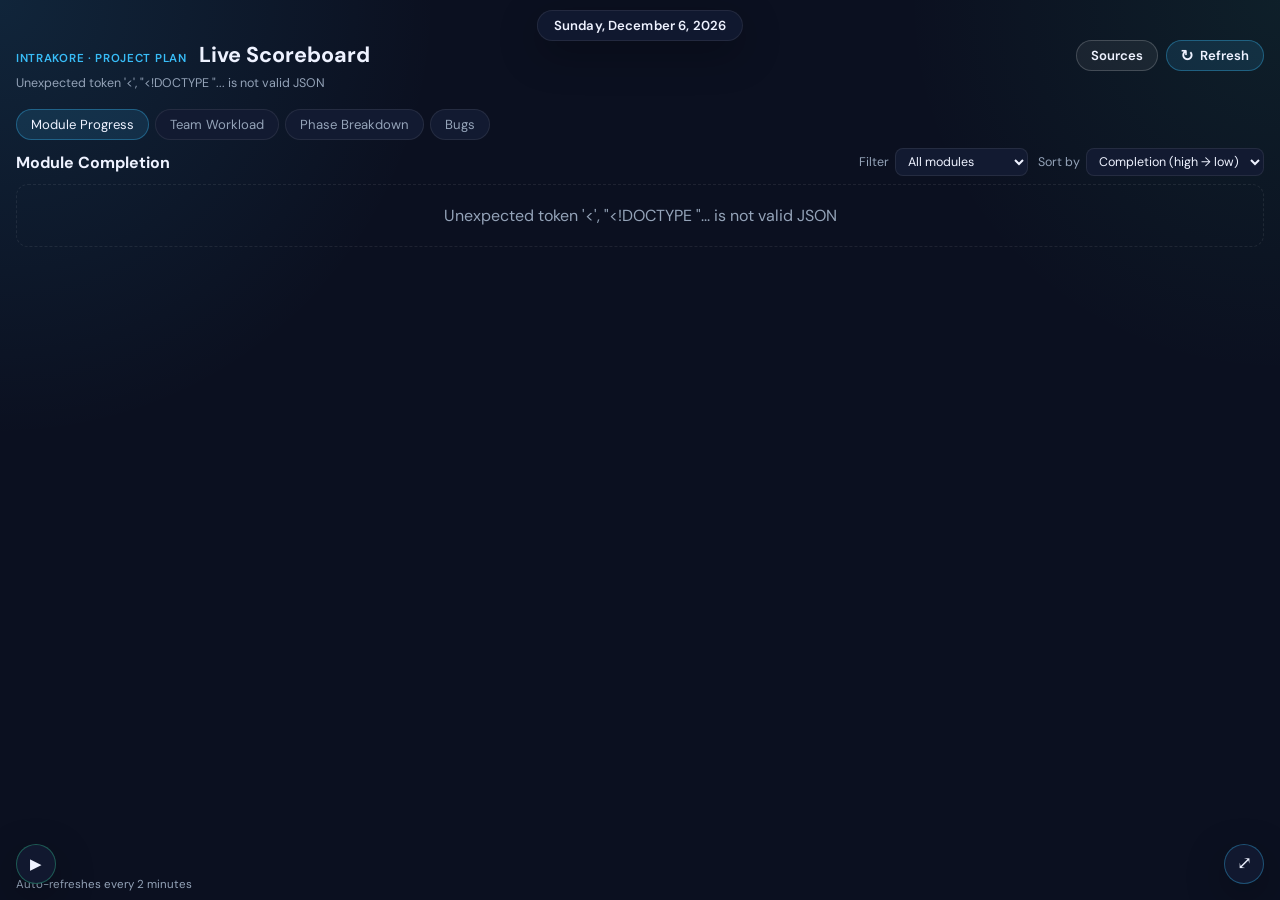
==== commit 489f7070: "Move Bugs into the Scorecard tab and slow auto-sync to 2 minutes. Bugs hero stats switch with the ta" ====
--- a/templates/index.html
+++ b/templates/index.html
@@ -38,6 +38,7 @@
       <button class="tab active" data-tab="modules">Module Progress</button>
       <button class="tab" data-tab="team">Team Workload</button>
       <button class="tab" data-tab="phases">Phase Breakdown</button>
+      <button class="tab" data-tab="bugs">Bugs</button>
     </nav>
 
     <nav class="tabs hidden" id="generic-tabs"></nav>
@@ -97,7 +98,7 @@
         </div>
       </section>
 
-      <section class="panel hidden" id="panel-bugs">
+      <section class="panel" id="panel-bugs">
         <div class="panel-header panel-header-row">
           <div>
             <h2>Bug Index</h2>
@@ -154,7 +155,7 @@
     </main>
 
     <footer>
-      <span id="updated-at">Auto-refreshes every 30 seconds</span>
+      <span id="updated-at">Auto-refreshes every 2 minutes</span>
     </footer>
   </div>
   </div>
@@ -225,6 +226,10 @@
           <input type="checkbox" id="slide-phases">
           <span>Phase Breakdown</span>
         </label>
+        <label class="slideshow-option">
+          <input type="checkbox" id="slide-bugs">
+          <span>Bugs</span>
+        </label>
       </fieldset>
       <div id="slideshow-generic-fields" class="hidden"></div>
       <label class="slideshow-duration">
@@ -295,16 +300,6 @@
       "https://docs.google.com/spreadsheets/d/1E7ucvpw7dOismcoBGWm3wqp_oIo_QBKG/edit?gid=1611749406#gid=1611749406";
     const SOURCES_KEY = "scoreboard-sources-config";
 
-    const DEFAULT_BUG_ANALYSIS_SOURCE = {
-      id: "bugindex",
-      name: "Bug analysis",
-      type: "google_sheet",
-      displayMode: "generic",
-      autoSync: true,
-      connection: { urlOrId: DEFAULT_BUGS_SHEET_URL, tab: "BugIndex" },
-      mapping: { template: "bug_index" },
-    };
-
     const DEFAULT_CONFIG = {
       version: 1,
       activeSourceId: "intrakore",
@@ -318,7 +313,6 @@
           connection: { urlOrId: DEFAULT_SHEET_ID, tab: "Scorecard" },
           mapping: { preset: "intrakore_scorecard" },
         },
-        structuredClone(DEFAULT_BUG_ANALYSIS_SOURCE),
       ],
     };
 
@@ -335,6 +329,7 @@
     let bugSeverityFilter = "all";
     let bugModuleFilter = "all";
     let bugSearch = "";
+    let scorecardTab = "modules";
     let displayMode = "scorecard";
     let editingSourceId = null;
     let previewState = null;
@@ -392,32 +387,12 @@
       return JSON.parse(new TextDecoder().decode(bytes));
     }
 
-    function isBugAnalysisSource(source) {
+    function isSeededBugAnalysisSource(source) {
       if (!source) return false;
-      const tab = (source.connection?.tab || "").toLowerCase().replace(/\s+/g, "");
-      const name = (source.name || "").toLowerCase();
       const url = String(source.connection?.urlOrId || "");
       return source.id === "bugindex"
-        || source.mapping?.template === "bug_index"
-        || tab === "bugindex"
-        || /bug\s*(index|analysis)|snag/.test(name)
-        || url.includes(DEFAULT_BUGS_SHEET_ID);
-    }
-
-    function syncBugAnalysisSource(source) {
-      const next = { ...source };
-      next.type = "google_sheet";
-      next.autoSync = true;
-      next.connection = {
-        ...(source.connection || {}),
-        urlOrId: DEFAULT_BUGS_SHEET_URL,
-        tab: "BugIndex",
-      };
-      next.mapping = { ...(source.mapping || {}), template: "bug_index" };
-      if (!next.name || /^bug\s*index$/i.test(next.name) || next.id === "bugindex") {
-        next.name = "Bug analysis";
-      }
-      return next;
+        || url.includes(DEFAULT_BUGS_SHEET_ID)
+        || (/bug\s*(index|analysis)/i.test(source.name || "") && (source.connection?.tab || "").toLowerCase() === "bugindex");
     }
 
     function normalizeConfig(raw) {
@@ -425,23 +400,20 @@
       let sources = Array.isArray(raw.sources) && raw.sources.length
         ? raw.sources.slice()
         : structuredClone(DEFAULT_CONFIG.sources);
-      let foundBug = false;
-      sources = sources.map((source) => {
-        if (!isBugAnalysisSource(source)) return source;
-        foundBug = true;
-        return syncBugAnalysisSource(source);
-      });
-      if (!foundBug) {
-        sources.push(structuredClone(DEFAULT_BUG_ANALYSIS_SOURCE));
-      }
+      // Bugs live on the Scorecard Bugs tab now — drop the old separate Bug analysis source
+      sources = sources.filter((source) => !isSeededBugAnalysisSource(source));
+      if (!sources.length) sources = structuredClone(DEFAULT_CONFIG.sources);
       sources = sources.map((source) => (
         source.autoSync == null && source.type !== "website"
           ? { ...source, autoSync: true }
           : source
       ));
-      const activeSourceId = sources.some((s) => s.id === raw.activeSourceId)
+      let activeSourceId = sources.some((s) => s.id === raw.activeSourceId)
         ? raw.activeSourceId
         : sources[0].id;
+      if (isSeededBugAnalysisSource(sources.find((s) => s.id === activeSourceId))) {
+        activeSourceId = sources[0].id;
+      }
       return { version: 1, activeSourceId, sources };
     }
 
@@ -519,7 +491,6 @@
       const isScorecard = mode === "scorecard";
       const isGeneric = mode === "generic";
       const isWebsite = mode === "website";
-      const isBugs = mode === "bugs";
       const enteringScorecard = isScorecard && scorecardTabs.classList.contains("hidden");
 
       scorecardTabs.classList.toggle("hidden", !isScorecard);
@@ -527,14 +498,11 @@
       document.getElementById("slideshow-slides-fields").classList.toggle("hidden", !isScorecard);
       document.getElementById("slideshow-generic-fields").classList.toggle("hidden", !isGeneric);
 
-      ["modules", "team", "phases"].forEach((name) => {
+      ["modules", "team", "phases", "bugs"].forEach((name) => {
         const panel = document.getElementById(`panel-${name}`);
         panel.classList.toggle("hidden", !isScorecard);
         if (!isScorecard) panel.classList.remove("active");
       });
-      const bugsPanel = document.getElementById("panel-bugs");
-      bugsPanel.classList.toggle("hidden", !isBugs);
-      bugsPanel.classList.toggle("active", isBugs);
       document.getElementById("panel-generic").classList.toggle("hidden", !isGeneric);
       if (!isGeneric) document.getElementById("panel-generic").classList.remove("active");
       document.getElementById("panel-website").classList.toggle("hidden", !isWebsite);
@@ -1078,14 +1046,7 @@
       });
     }
 
-    function renderHeroBugs(data, source) {
-      updateHeroTitle(source);
-      const sheetUrl = source.connection?.urlOrId || data.source_url || "";
-      const label = `${esc(source.name)} · BugIndex`;
-      const link = sheetUrl
-        ? `<a href="${esc(sheetUrl)}" target="_blank" rel="noopener">${label}</a>`
-        : label;
-      document.getElementById("source-file").innerHTML = link;
+    function renderHeroBugStats(data) {
       const { byStatus, openCritical, total } = bugStatusCounts(filteredBugs(data));
       document.getElementById("hero-stats").innerHTML = `
         <article class="stat-card">
@@ -1111,10 +1072,24 @@
       `;
     }
 
+    function updateBugsSourceLabel(data) {
+      const label = document.getElementById("bugs-source-label");
+      const sheetUrl = data?.source_url || DEFAULT_BUGS_SHEET_URL;
+      const file = data?.source_file || "Bug Index";
+      const sheet = data?.source_sheet || "BugIndex";
+      if (sheetUrl) {
+        label.innerHTML = `<a href="${esc(sheetUrl)}" target="_blank" rel="noopener">${esc(file)} · ${esc(sheet)}</a>`;
+      } else {
+        label.textContent = `${file} · ${sheet}`;
+      }
+    }
+
     function refreshBugsUi() {
       if (!bugsData) return;
-      renderHeroBugs(bugsData, activeSource());
       renderBugsCards(bugsData);
+      if (scorecardTab === "bugs" && displayMode === "scorecard") {
+        renderHeroBugStats(bugsData);
+      }
     }
 
     function renderBugs(data) {
@@ -1123,17 +1098,35 @@
           `<p class="empty-state">Loading bugs…</p>`;
         return;
       }
-      const label = document.getElementById("bugs-source-label");
-      const source = activeSource();
-      const sheetUrl = source.connection?.urlOrId || data.source_url || "";
-      if (sheetUrl) {
-        label.innerHTML = `<a href="${esc(sheetUrl)}" target="_blank" rel="noopener">${esc(data.source_file || source.name)} · ${esc(data.source_sheet || "BugIndex")}</a>`;
-      } else {
-        label.textContent = `${data.source_file || "Bug analysis"} · ${data.source_sheet || "BugIndex"}`;
-      }
+      updateBugsSourceLabel(data);
       fillBugFilterOptions(data);
-      renderHeroBugs(data, activeSource());
       renderBugsCards(data);
+      if (scorecardTab === "bugs" && displayMode === "scorecard") {
+        renderHeroBugStats(data);
+      }
+    }
+
+    async function loadBugsForScorecard(forceRefresh, gen, sourceId) {
+      try {
+        const response = await fetch(`/api/bugs${forceRefresh ? "?refresh=1" : ""}`);
+        const data = await response.json();
+        if (gen !== loadGeneration || activeSource().id !== sourceId) return;
+        if (!response.ok) throw new Error(data.error || "Failed to load bugs");
+        bugsData = data;
+        updateBugsSourceLabel(data);
+        fillBugFilterOptions(data);
+        if (scorecardTab === "bugs") {
+          renderBugsCards(data);
+          renderHeroBugStats(data);
+        }
+      } catch (err) {
+        if (gen !== loadGeneration || activeSource().id !== sourceId) return;
+        bugsData = null;
+        if (scorecardTab === "bugs") {
+          document.getElementById("bugs-card-grid").innerHTML =
+            `<p class="empty-state">${esc(err.message || "Failed to load bugs")}</p>`;
+        }
+      }
     }
 
     function openBugModal(bug) {
@@ -1417,15 +1410,27 @@
     }
 
     function switchTab(tabName) {
+      scorecardTab = tabName;
       document.querySelectorAll("#scorecard-tabs .tab").forEach((tab) => {
         tab.classList.toggle("active", tab.dataset.tab === tabName);
       });
-      ["modules", "team", "phases"].forEach((name) => {
+      ["modules", "team", "phases", "bugs"].forEach((name) => {
         const panel = document.getElementById(`panel-${name}`);
         panel.classList.toggle("active", name === tabName);
       });
       document.getElementById("panel-generic").classList.remove("active");
-      document.getElementById("panel-bugs").classList.remove("active");
+
+      if (tabName === "bugs") {
+        if (bugsData) {
+          renderBugs(bugsData);
+        } else {
+          document.getElementById("bugs-card-grid").innerHTML =
+            `<p class="empty-state">Loading bugs…</p>`;
+          document.getElementById("hero-stats").innerHTML = "";
+        }
+      } else if (scoreboardData) {
+        renderHeroScorecard(scoreboardData);
+      }
     }
 
     function showSourceError(message, source) {
@@ -1439,9 +1444,7 @@
       const src = source || activeSource();
       const mode = src.displayMode === "website"
         ? "website"
-        : (src.mapping?.template === "bug_index" || (src.connection?.tab || "").toLowerCase() === "bugindex")
-          ? "bugs"
-          : (src.displayMode === "scorecard" ? "scorecard" : "generic");
+        : (src.displayMode === "scorecard" ? "scorecard" : "generic");
       setDisplayMode(mode);
       if (mode === "generic") {
         document.getElementById("generic-tabs").innerHTML = "";
@@ -1451,9 +1454,6 @@
         document.getElementById("panel-generic").classList.add("active");
       } else if (mode === "scorecard") {
         document.getElementById("module-grid").innerHTML =
-          `<p class="empty-state">${esc(message || "Failed to load source")}</p>`;
-      } else if (mode === "bugs") {
-        document.getElementById("bugs-card-grid").innerHTML =
           `<p class="empty-state">${esc(message || "Failed to load source")}</p>`;
       }
     }
@@ -1534,7 +1534,7 @@
           : new Date().toLocaleTimeString();
         const cacheNote = data.from_cache ? " · cached" : " · live from source";
         document.getElementById("updated-at").textContent =
-          `${source.name} synced ${syncedAt}${cacheNote} · auto-refreshes every 30s`;
+          `${source.name} synced ${syncedAt}${cacheNote} · auto-refreshes every 2 min`;
 
         // Prefer server mode; only fall back to client displayMode when server omitted it
         const mode = data.mode || source.displayMode || "generic";
@@ -1542,9 +1542,12 @@
           setDisplayMode("scorecard");
           scoreboardData = data;
           genericData = null;
-          bugsData = null;
           activeGenericBoardId = null;
-          renderHeroScorecard(data);
+          if (scorecardTab === "bugs") {
+            if (bugsData) renderHeroBugStats(bugsData);
+          } else {
+            renderHeroScorecard(data);
+          }
           if (slideshow.running && slideshow.slides[slideshow.index]?.type === "modules") {
             renderModules(data, slideshow.slides[slideshow.index].filter);
           } else {
@@ -1552,15 +1555,17 @@
           }
           renderTeam(data);
           renderPhases(data);
+          loadBugsForScorecard(forceRefresh, gen, sourceId);
         } else if (mode === "bugs") {
-          setDisplayMode("bugs");
-          scoreboardData = null;
+          // Legacy bug-only sources: fold into scorecard Bugs tab
+          setDisplayMode("scorecard");
           genericData = null;
           activeGenericBoardId = null;
           bugsData = data;
           renderBugs(data);
+          switchTab("bugs");
           document.getElementById("updated-at").textContent =
-            `${source.name} synced ${syncedAt}${cacheNote} · auto-sync every 30s`;
+            `${source.name} synced ${syncedAt}${cacheNote} · auto-sync every 2 min`;
         } else {
           setDisplayMode("generic");
           scoreboardData = null;
@@ -2838,6 +2843,7 @@
         modulesFilter: document.getElementById("slide-modules-filter").value,
         team: document.getElementById("slide-team").checked,
         phases: document.getElementById("slide-phases").checked,
+        bugs: document.getElementById("slide-bugs").checked,
         minutes: Number(document.getElementById("slide-minutes").value) || 2,
         genericBoardIds: Array.from(document.querySelectorAll(".slide-generic-board:checked")).map(
           (el) => el.dataset.boardId
@@ -2857,15 +2863,13 @@
         document.getElementById("slide-modules-filter").value = saved.modulesFilter || "all";
         document.getElementById("slide-team").checked = !!saved.team;
         document.getElementById("slide-phases").checked = !!saved.phases;
+        document.getElementById("slide-bugs").checked = !!saved.bugs;
         document.getElementById("slide-minutes").value = saved.minutes ?? 2;
       } catch (_) { /* ignore */ }
       slideModulesFilterRow.classList.toggle("hidden", !document.getElementById("slide-modules").checked);
     }
 
     function buildSlideQueue(config) {
-      if (displayMode === "bugs" && bugsData) {
-        return [{ type: "bugs", label: "Bug Index", scroll: true }];
-      }
       if (displayMode === "generic" && genericData?.boards?.length) {
         const ids = config.genericBoardIds?.length
           ? config.genericBoardIds
@@ -2889,6 +2893,9 @@
       if (config.phases) {
         queue.push({ type: "phases", label: "Phase Breakdown", scroll: true });
       }
+      if (config.bugs) {
+        queue.push({ type: "bugs", label: "Bugs", scroll: true });
+      }
       return queue;
     }
 
@@ -2928,9 +2935,6 @@
         activeGenericBoardId = slide.boardId;
         if (genericData) renderGeneric(genericData);
         document.getElementById("panel-generic").classList.add("active");
-      } else if (slide.type === "bugs") {
-        document.getElementById("panel-bugs").classList.add("active");
-        if (bugsData) renderBugs(bugsData);
       } else {
         switchTab(slide.type);
         if (slide.type === "modules" && scoreboardData) {
@@ -3050,7 +3054,7 @@
       if (source.autoSync === false) return;
       // Quiet background sync for Scorecard + Bug analysis (and other sheet sources)
       loadActiveSource(true);
-    }, 30000);
+    }, 120000);
   </script>
 </body>
 </html>
